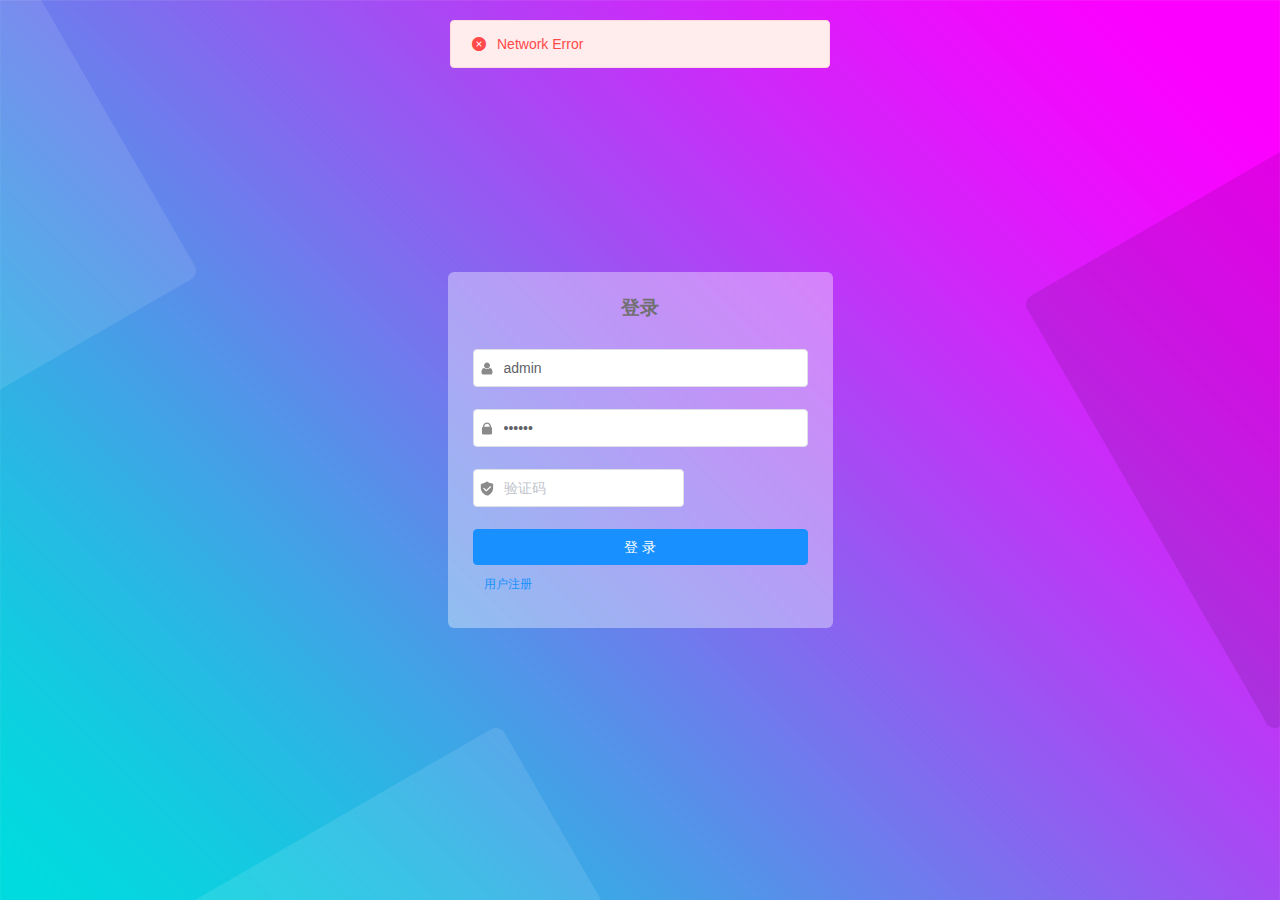
==== index.html @ acfed449 "#" ====
<!DOCTYPE html><html><head><meta charset=utf-8><meta http-equiv=X-UA-Compatible content="IE=edge,chrome=1"><meta name=renderer content=webkit><meta name=viewport content="width=device-width,initial-scale=1,maximum-scale=1,user-scalable=no"><link rel=icon href=/favicon.ico><title>Crud Hub</title><link href=/static/css/app.b55173a8.css rel=preload as=style><link href=/static/css/chunk-libs.3dfb7769.css rel=preload as=style><link href=/static/js/app.5ea374bd.js rel=preload as=script><link href=/static/js/chunk-elementUI.1881f3a2.js rel=preload as=script><link href=/static/js/chunk-libs.cf9efcd5.js rel=preload as=script><link href=/static/css/chunk-libs.3dfb7769.css rel=stylesheet><link href=/static/css/app.b55173a8.css rel=stylesheet></head><body><div id=app></div><script>(function(c){function e(e){for(var n,u,k=e[0],a=e[1],b=e[2],t=0,r=[];t<k.length;t++)u=k[t],Object.prototype.hasOwnProperty.call(h,u)&&h[u]&&r.push(h[u][0]),h[u]=0;for(n in a)Object.prototype.hasOwnProperty.call(a,n)&&(c[n]=a[n]);o&&o(e);while(r.length)r.shift()();return f.push.apply(f,b||[]),d()}function d(){for(var c,e=0;e<f.length;e++){for(var d=f[e],n=!0,u=1;u<d.length;u++){var k=d[u];0!==h[k]&&(n=!1)}n&&(f.splice(e--,1),c=a(a.s=d[0]))}return c}var n={},u={runtime:0},h={runtime:0},f=[];function k(c){return a.p+"static/js/"+({"chunk-commons":"chunk-commons"}[c]||c)+"."+{"chunk-05335b9d":"81742763","chunk-0cf3839e":"cbc7990a","chunk-118c0d47":"a619f6c9","chunk-1789ada2":"3afe2634","chunk-4fa6ef79":"bd3a9eb1","chunk-31b9cda4":"8e3a708a","chunk-bfa74646":"8fe91169","chunk-3ef8d08a":"abce92da","chunk-2d0c0353":"4e2e63b8","chunk-2d0c84d3":"48442b79","chunk-2d0ac416":"873befc7","chunk-11177076":"342569eb","chunk-9327e1a4":"e2eb14cd","chunk-749bcee1":"e9b35aef","chunk-c2891248":"f27a5c9c","chunk-2d0c8bf7":"1d8265ff","chunk-2d0e4e1f":"f87e83b9","chunk-2d0e944c":"cfebea55","chunk-2d20f537":"9671684d","chunk-2d2104c6":"de357814","chunk-2d2105d3":"404da312","chunk-2d210b83":"efd15c3e","chunk-2d226cab":"66024c25","chunk-2d229205":"05e987c7","chunk-2d230fe7":"3bd3f709","chunk-30ca8599":"cf02c14c","chunk-42990da2":"f99cca85","chunk-4c9ef285":"36b8e8be","chunk-5544151a":"3c635865","chunk-58ada7f6":"6f61eba0","chunk-6403ec67":"7ada80b2","chunk-738b70e2":"0d5762ca","chunk-6e83591c":"a1f301fd","chunk-5164a781":"b8c02a89","chunk-4b8bf22e":"177cc9ed","chunk-71e93d33":"79d8fe49","chunk-723c8fcc":"21019909","chunk-74926326":"e9352ae2","chunk-75128e5a":"db559f0c","chunk-77f93088":"5039980f","chunk-7a8911e6":"502b6863","chunk-7c8d34d1":"af746d72","chunk-a6df3e9a":"86da3309","chunk-ab072dd2":"6086d052","chunk-ab13d2fa":"f4c3974b","chunk-bacc0f62":"ec1640a5","chunk-commons":"e4b911c5","chunk-09dca7c2":"cd5724e1","chunk-0e88c8ae":"a7eeb0e7","chunk-2b92603c":"6bed7181","chunk-2e0e3da6":"d77cf613","chunk-34ab429b":"709a83b7","chunk-48aa2c10":"78ea00e6","chunk-1c7e07ca":"22e0b393","chunk-324159a4":"6f0944d6","chunk-8fc2ea9a":"22089443","chunk-e0b6b12a":"5ae8a602","chunk-4cb2c0f7":"b7c71858","chunk-2d0a519f":"1f6cf343","chunk-2d0f0a2e":"9b48968f","chunk-519483dc":"4e9713bb","chunk-15169e1c":"c24b8fa5","chunk-6ade1460":"88ddc633","chunk-cb19e330":"22d5b421","chunk-015307b5":"db533924","chunk-341e8016":"608979ef","chunk-ff17d29a":"07291ddb","chunk-77c85877":"f54970c2","chunk-784e6b21":"1ab2bd19","chunk-82c18f5c":"b479195e","chunk-8f2674ee":"ed5685c0","chunk-ce145e5e":"0343c052","chunk-ea1a22de":"046d3d23","chunk-f2a76770":"42baf96a","chunk-dc93e782":"22112257","chunk-e3fcb02a":"afd39fe8","chunk-f868be82":"88e2605a","chunk-9a21ec70":"e0333fa3","chunk-310bc3a1":"96961ec8","chunk-43f8ff7c":"316e893d","chunk-2d0a3196":"63e87404","chunk-2d0a3577":"a28c980f","chunk-2d0a40c8":"1f3de99c","chunk-2d0a43df":"1a22254f","chunk-2d0a4bbf":"555fc286","chunk-2d0aa90c":"40622e71","chunk-2d0aab07":"acf7f82a","chunk-2d0abc00":"5ff2801d","chunk-2d0ae937":"b9b5442e","chunk-2d0aeb45":"8c5db0e0","chunk-2d0af08c":"315697cb","chunk-2d0afa49":"1877412b","chunk-2d0b1fd5":"d8fdfeb2","chunk-2d0b21d7":"2cf4f9dc","chunk-2d0b2b36":"6061c9c6","chunk-2d0b6187":"a1c3fc3d","chunk-2d0ba136":"a8f6aefc","chunk-2d0bb267":"43343455","chunk-2d0bcec1":"c65ce173","chunk-2d0bdf38":"277d61e6","chunk-2d0bff92":"e4c76b23","chunk-2d0c0494":"cee1ed94","chunk-2d0c0a09":"f8a7dd20","chunk-2d0c1ed0":"0e19482b","chunk-2d0c4313":"ead46746","chunk-2d0c46d1":"22d49e50","chunk-2d0c4a95":"dfebeda4","chunk-2d0c512b":"de24aa15","chunk-2d0c86e3":"6e10a876","chunk-2d0c8f4c":"843329b7","chunk-2d0cf16e":"e99f1db3","chunk-2d0d056d":"f95f1e5a","chunk-2d0d0645":"b3bfe6c9","chunk-2d0d61fd":"1b41151f","chunk-2d0d7e63":"d59e9c3b","chunk-2d0dda4e":"40c052fa","chunk-2d0de971":"4c7d8295","chunk-2d0e1b57":"15edb8eb","chunk-2d0e1fbe":"1ff6bd9b","chunk-2d0e22d6":"35dfc17e","chunk-2d0e4fe5":"c9ec1478","chunk-2d0e542a":"5c2e34ff","chunk-2d0e57ec":"23d2913b","chunk-2d0e5b34":"45346696","chunk-2d0e6553":"11a1c0ca","chunk-2d0e6c86":"dcc9ee10","chunk-2d0ea098":"7215bb3b","chunk-2d0f0a11":"e9806e3d","chunk-2d208ac5":"85fe5f4b","chunk-2d208bdf":"4595fe70","chunk-2d209408":"52527139","chunk-2d20eff5":"a4caf066","chunk-2d20f745":"fd171506","chunk-2d20ff23":"0bbbe453","chunk-2d2138c7":"5d2ccad4","chunk-2d216f3b":"fb30a14d","chunk-2d217e5b":"29d8e041","chunk-2d21ab79":"884f3426","chunk-2d21b84a":"eb07a38f","chunk-2d21dcd2":"0f22d8c9","chunk-2d21f327":"9a8cbd2a","chunk-2d2214b3":"c6b28fdb","chunk-2d221799":"5afd9262","chunk-2d221814":"6e6d73f5","chunk-2d221a34":"f920e9ba","chunk-2d22502a":"16835784","chunk-2d226775":"7631a3b3","chunk-2d228ca6":"3b623978","chunk-2d229411":"8a36d2ba","chunk-2d2295e9":"176accc6","chunk-2d22c171":"5ac0d3b4","chunk-2d22c2b8":"d0c72880","chunk-2d22ca58":"506a0ee0","chunk-2d2371be":"bd2be76a","chunk-2d237ee7":"4a78580a","chunk-2d238465":"44c15e34","chunk-7459c510":"77e6345b","chunk-7498b54e":"b09034ce","chunk-7532b3ea":"17b1ec81","chunk-773f2d22":"0a132a5d","chunk-2d0e6c67":"ff7704c6"}[c]+".js"}function a(e){if(n[e])return n[e].exports;var d=n[e]={i:e,l:!1,exports:{}};return c[e].call(d.exports,d,d.exports,a),d.l=!0,d.exports}a.e=function(c){var e=[],d={"chunk-05335b9d":1,"chunk-0cf3839e":1,"chunk-118c0d47":1,"chunk-1789ada2":1,"chunk-4fa6ef79":1,"chunk-31b9cda4":1,"chunk-bfa74646":1,"chunk-3ef8d08a":1,"chunk-11177076":1,"chunk-9327e1a4":1,"chunk-749bcee1":1,"chunk-c2891248":1,"chunk-30ca8599":1,"chunk-42990da2":1,"chunk-5544151a":1,"chunk-6403ec67":1,"chunk-738b70e2":1,"chunk-4b8bf22e":1,"chunk-723c8fcc":1,"chunk-77f93088":1,"chunk-7a8911e6":1,"chunk-7c8d34d1":1,"chunk-a6df3e9a":1,"chunk-ab072dd2":1,"chunk-ab13d2fa":1,"chunk-commons":1,"chunk-2b92603c":1,"chunk-2e0e3da6":1,"chunk-34ab429b":1,"chunk-1c7e07ca":1,"chunk-324159a4":1,"chunk-8fc2ea9a":1,"chunk-e0b6b12a":1,"chunk-4cb2c0f7":1,"chunk-15169e1c":1,"chunk-6ade1460":1,"chunk-cb19e330":1,"chunk-77c85877":1,"chunk-82c18f5c":1,"chunk-8f2674ee":1,"chunk-ea1a22de":1,"chunk-dc93e782":1,"chunk-e3fcb02a":1,"chunk-f868be82":1};u[c]?e.push(u[c]):0!==u[c]&&d[c]&&e.push(u[c]=new Promise((function(e,d){for(var n="static/css/"+({"chunk-commons":"chunk-commons"}[c]||c)+"."+{"chunk-05335b9d":"ccfd5595","chunk-0cf3839e":"aadeb10b","chunk-118c0d47":"543e5073","chunk-1789ada2":"9b8c6c9b","chunk-4fa6ef79":"b07219de","chunk-31b9cda4":"ea170a2b","chunk-bfa74646":"cb8c5470","chunk-3ef8d08a":"81e4214a","chunk-2d0c0353":"31d6cfe0","chunk-2d0c84d3":"31d6cfe0","chunk-2d0ac416":"31d6cfe0","chunk-11177076":"7a6c56e1","chunk-9327e1a4":"c7dfc3db","chunk-749bcee1":"5caf61e0","chunk-c2891248":"7d926db9","chunk-2d0c8bf7":"31d6cfe0","chunk-2d0e4e1f":"31d6cfe0","chunk-2d0e944c":"31d6cfe0","chunk-2d20f537":"31d6cfe0","chunk-2d2104c6":"31d6cfe0","chunk-2d2105d3":"31d6cfe0","chunk-2d210b83":"31d6cfe0","chunk-2d226cab":"31d6cfe0","chunk-2d229205":"31d6cfe0","chunk-2d230fe7":"31d6cfe0","chunk-30ca8599":"b1dd7a76","chunk-42990da2":"a44d9352","chunk-4c9ef285":"31d6cfe0","chunk-5544151a":"bf02a1fe","chunk-58ada7f6":"31d6cfe0","chunk-6403ec67":"860218f8","chunk-738b70e2":"fc684471","chunk-6e83591c":"31d6cfe0","chunk-5164a781":"31d6cfe0","chunk-4b8bf22e":"ec525973","chunk-71e93d33":"31d6cfe0","chunk-723c8fcc":"55ec8d04","chunk-74926326":"31d6cfe0","chunk-75128e5a":"31d6cfe0","chunk-77f93088":"c62f5167","chunk-7a8911e6":"2a935342","chunk-7c8d34d1":"dab9998f","chunk-a6df3e9a":"6b3ecdfb","chunk-ab072dd2":"c0db6044","chunk-ab13d2fa":"13a7e89e","chunk-bacc0f62":"31d6cfe0","chunk-commons":"065de85b","chunk-09dca7c2":"31d6cfe0","chunk-0e88c8ae":"31d6cfe0","chunk-2b92603c":"34500998","chunk-2e0e3da6":"fef04f82","chunk-34ab429b":"3b91cbc7","chunk-48aa2c10":"31d6cfe0","chunk-1c7e07ca":"270237b0","chunk-324159a4":"3ce41559","chunk-8fc2ea9a":"c57c8fc4","chunk-e0b6b12a":"45a29b4c","chunk-4cb2c0f7":"b4c167e9","chunk-2d0a519f":"31d6cfe0","chunk-2d0f0a2e":"31d6cfe0","chunk-519483dc":"31d6cfe0","chunk-15169e1c":"5b3acee5","chunk-6ade1460":"c6e645e6","chunk-cb19e330":"5c443833","chunk-015307b5":"31d6cfe0","chunk-341e8016":"31d6cfe0","chunk-ff17d29a":"31d6cfe0","chunk-77c85877":"53ac87fa","chunk-784e6b21":"31d6cfe0","chunk-82c18f5c":"58542e12","chunk-8f2674ee":"2832fa09","chunk-ce145e5e":"31d6cfe0","chunk-ea1a22de":"53ac87fa","chunk-f2a76770":"31d6cfe0","chunk-dc93e782":"d35d2a83","chunk-e3fcb02a":"ea384f06","chunk-f868be82":"1fc537f3","chunk-9a21ec70":"31d6cfe0","chunk-310bc3a1":"31d6cfe0","chunk-43f8ff7c":"31d6cfe0","chunk-2d0a3196":"31d6cfe0","chunk-2d0a3577":"31d6cfe0","chunk-2d0a40c8":"31d6cfe0","chunk-2d0a43df":"31d6cfe0","chunk-2d0a4bbf":"31d6cfe0","chunk-2d0aa90c":"31d6cfe0","chunk-2d0aab07":"31d6cfe0","chunk-2d0abc00":"31d6cfe0","chunk-2d0ae937":"31d6cfe0","chunk-2d0aeb45":"31d6cfe0","chunk-2d0af08c":"31d6cfe0","chunk-2d0afa49":"31d6cfe0","chunk-2d0b1fd5":"31d6cfe0","chunk-2d0b21d7":"31d6cfe0","chunk-2d0b2b36":"31d6cfe0","chunk-2d0b6187":"31d6cfe0","chunk-2d0ba136":"31d6cfe0","chunk-2d0bb267":"31d6cfe0","chunk-2d0bcec1":"31d6cfe0","chunk-2d0bdf38":"31d6cfe0","chunk-2d0bff92":"31d6cfe0","chunk-2d0c0494":"31d6cfe0","chunk-2d0c0a09":"31d6cfe0","chunk-2d0c1ed0":"31d6cfe0","chunk-2d0c4313":"31d6cfe0","chunk-2d0c46d1":"31d6cfe0","chunk-2d0c4a95":"31d6cfe0","chunk-2d0c512b":"31d6cfe0","chunk-2d0c86e3":"31d6cfe0","chunk-2d0c8f4c":"31d6cfe0","chunk-2d0cf16e":"31d6cfe0","chunk-2d0d056d":"31d6cfe0","chunk-2d0d0645":"31d6cfe0","chunk-2d0d61fd":"31d6cfe0","chunk-2d0d7e63":"31d6cfe0","chunk-2d0dda4e":"31d6cfe0","chunk-2d0de971":"31d6cfe0","chunk-2d0e1b57":"31d6cfe0","chunk-2d0e1fbe":"31d6cfe0","chunk-2d0e22d6":"31d6cfe0","chunk-2d0e4fe5":"31d6cfe0","chunk-2d0e542a":"31d6cfe0","chunk-2d0e57ec":"31d6cfe0","chunk-2d0e5b34":"31d6cfe0","chunk-2d0e6553":"31d6cfe0","chunk-2d0e6c86":"31d6cfe0","chunk-2d0ea098":"31d6cfe0","chunk-2d0f0a11":"31d6cfe0","chunk-2d208ac5":"31d6cfe0","chunk-2d208bdf":"31d6cfe0","chunk-2d209408":"31d6cfe0","chunk-2d20eff5":"31d6cfe0","chunk-2d20f745":"31d6cfe0","chunk-2d20ff23":"31d6cfe0","chunk-2d2138c7":"31d6cfe0","chunk-2d216f3b":"31d6cfe0","chunk-2d217e5b":"31d6cfe0","chunk-2d21ab79":"31d6cfe0","chunk-2d21b84a":"31d6cfe0","chunk-2d21dcd2":"31d6cfe0","chunk-2d21f327":"31d6cfe0","chunk-2d2214b3":"31d6cfe0","chunk-2d221799":"31d6cfe0","chunk-2d221814":"31d6cfe0","chunk-2d221a34":"31d6cfe0","chunk-2d22502a":"31d6cfe0","chunk-2d226775":"31d6cfe0","chunk-2d228ca6":"31d6cfe0","chunk-2d229411":"31d6cfe0","chunk-2d2295e9":"31d6cfe0","chunk-2d22c171":"31d6cfe0","chunk-2d22c2b8":"31d6cfe0","chunk-2d22ca58":"31d6cfe0","chunk-2d2371be":"31d6cfe0","chunk-2d237ee7":"31d6cfe0","chunk-2d238465":"31d6cfe0","chunk-7459c510":"31d6cfe0","chunk-7498b54e":"31d6cfe0","chunk-7532b3ea":"31d6cfe0","chunk-773f2d22":"31d6cfe0","chunk-2d0e6c67":"31d6cfe0"}[c]+".css",h=a.p+n,f=document.getElementsByTagName("link"),k=0;k<f.length;k++){var b=f[k],t=b.getAttribute("data-href")||b.getAttribute("href");if("stylesheet"===b.rel&&(t===n||t===h))return e()}var r=document.getElementsByTagName("style");for(k=0;k<r.length;k++){b=r[k],t=b.getAttribute("data-href");if(t===n||t===h)return e()}var o=document.createElement("link");o.rel="stylesheet",o.type="text/css",o.onload=e,o.onerror=function(e){var n=e&&e.target&&e.target.src||h,f=new Error("Loading CSS chunk "+c+" failed.\n("+n+")");f.code="CSS_CHUNK_LOAD_FAILED",f.request=n,delete u[c],o.parentNode.removeChild(o),d(f)},o.href=h;var i=document.getElementsByTagName("head")[0];i.appendChild(o)})).then((function(){u[c]=0})));var n=h[c];if(0!==n)if(n)e.push(n[2]);else{var f=new Promise((function(e,d){n=h[c]=[e,d]}));e.push(n[2]=f);var b,t=document.createElement("script");t.charset="utf-8",t.timeout=120,a.nc&&t.setAttribute("nonce",a.nc),t.src=k(c);var r=new Error;b=function(e){t.onerror=t.onload=null,clearTimeout(o);var d=h[c];if(0!==d){if(d){var n=e&&("load"===e.type?"missing":e.type),u=e&&e.target&&e.target.src;r.message="Loading chunk "+c+" failed.\n("+n+": "+u+")",r.name="ChunkLoadError",r.type=n,r.request=u,d[1](r)}h[c]=void 0}};var o=setTimeout((function(){b({type:"timeout",target:t})}),12e4);t.onerror=t.onload=b,document.head.appendChild(t)}return Promise.all(e)},a.m=c,a.c=n,a.d=function(c,e,d){a.o(c,e)||Object.defineProperty(c,e,{enumerable:!0,get:d})},a.r=function(c){"undefined"!==typeof Symbol&&Symbol.toStringTag&&Object.defineProperty(c,Symbol.toStringTag,{value:"Module"}),Object.defineProperty(c,"__esModule",{value:!0})},a.t=function(c,e){if(1&e&&(c=a(c)),8&e)return c;if(4&e&&"object"===typeof c&&c&&c.__esModule)return c;var d=Object.create(null);if(a.r(d),Object.defineProperty(d,"default",{enumerable:!0,value:c}),2&e&&"string"!=typeof c)for(var n in c)a.d(d,n,function(e){return c[e]}.bind(null,n));return d},a.n=function(c){var e=c&&c.__esModule?function(){return c["default"]}:function(){return c};return a.d(e,"a",e),e},a.o=function(c,e){return Object.prototype.hasOwnProperty.call(c,e)},a.p="/",a.oe=function(c){throw console.error(c),c};var b=window["webpackJsonp"]=window["webpackJsonp"]||[],t=b.push.bind(b);b.push=e,b=b.slice();for(var r=0;r<b.length;r++)e(b[r]);var o=t;d()})([]);</script><script src=/static/js/chunk-elementUI.1881f3a2.js></script><script src=/static/js/chunk-libs.cf9efcd5.js></script><script src=/static/js/app.5ea374bd.js></script></body></html>
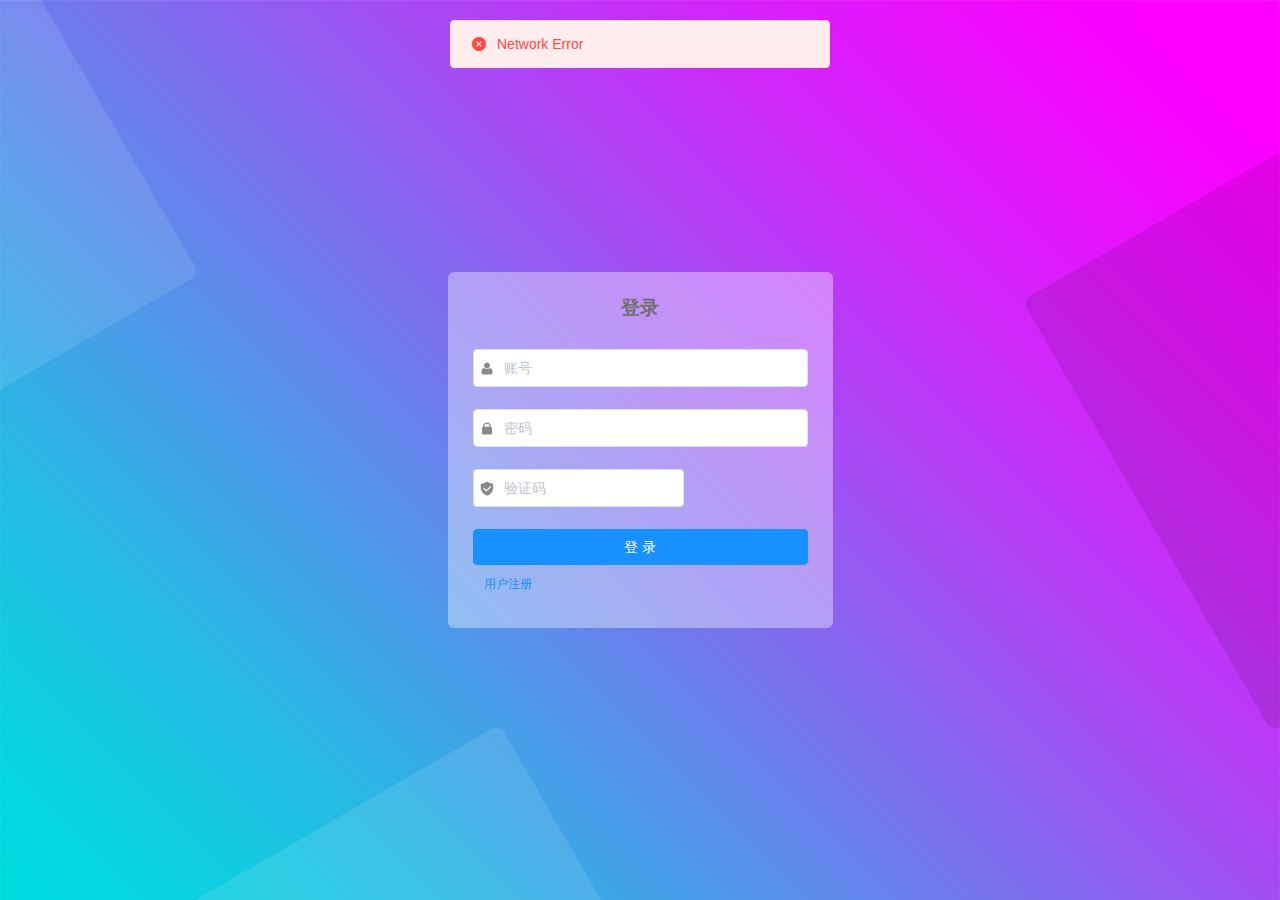
==== commit ddd493f8: "#" ====
--- a/index.html
+++ b/index.html
@@ -1 +1 @@
-<!DOCTYPE html><html><head><meta charset=utf-8><meta http-equiv=X-UA-Compatible content="IE=edge,chrome=1"><meta name=renderer content=webkit><meta name=viewport content="width=device-width,initial-scale=1,maximum-scale=1,user-scalable=no"><link rel=icon href=/favicon.ico><title>Crud Hub</title><link href=/static/css/app.b55173a8.css rel=preload as=style><link href=/static/css/chunk-libs.3dfb7769.css rel=preload as=style><link href=/static/js/app.5ea374bd.js rel=preload as=script><link href=/static/js/chunk-elementUI.1881f3a2.js rel=preload as=script><link href=/static/js/chunk-libs.cf9efcd5.js rel=preload as=script><link href=/static/css/chunk-libs.3dfb7769.css rel=stylesheet><link href=/static/css/app.b55173a8.css rel=stylesheet></head><body><div id=app></div><script>(function(c){function e(e){for(var n,u,k=e[0],a=e[1],b=e[2],t=0,r=[];t<k.length;t++)u=k[t],Object.prototype.hasOwnProperty.call(h,u)&&h[u]&&r.push(h[u][0]),h[u]=0;for(n in a)Object.prototype.hasOwnProperty.call(a,n)&&(c[n]=a[n]);o&&o(e);while(r.length)r.shift()();return f.push.apply(f,b||[]),d()}function d(){for(var c,e=0;e<f.length;e++){for(var d=f[e],n=!0,u=1;u<d.length;u++){var k=d[u];0!==h[k]&&(n=!1)}n&&(f.splice(e--,1),c=a(a.s=d[0]))}return c}var n={},u={runtime:0},h={runtime:0},f=[];function k(c){return a.p+"static/js/"+({"chunk-commons":"chunk-commons"}[c]||c)+"."+{"chunk-05335b9d":"81742763","chunk-0cf3839e":"cbc7990a","chunk-118c0d47":"a619f6c9","chunk-1789ada2":"3afe2634","chunk-4fa6ef79":"bd3a9eb1","chunk-31b9cda4":"8e3a708a","chunk-bfa74646":"8fe91169","chunk-3ef8d08a":"abce92da","chunk-2d0c0353":"4e2e63b8","chunk-2d0c84d3":"48442b79","chunk-2d0ac416":"873befc7","chunk-11177076":"342569eb","chunk-9327e1a4":"e2eb14cd","chunk-749bcee1":"e9b35aef","chunk-c2891248":"f27a5c9c","chunk-2d0c8bf7":"1d8265ff","chunk-2d0e4e1f":"f87e83b9","chunk-2d0e944c":"cfebea55","chunk-2d20f537":"9671684d","chunk-2d2104c6":"de357814","chunk-2d2105d3":"404da312","chunk-2d210b83":"efd15c3e","chunk-2d226cab":"66024c25","chunk-2d229205":"05e987c7","chunk-2d230fe7":"3bd3f709","chunk-30ca8599":"cf02c14c","chunk-42990da2":"f99cca85","chunk-4c9ef285":"36b8e8be","chunk-5544151a":"3c635865","chunk-58ada7f6":"6f61eba0","chunk-6403ec67":"7ada80b2","chunk-738b70e2":"0d5762ca","chunk-6e83591c":"a1f301fd","chunk-5164a781":"b8c02a89","chunk-4b8bf22e":"177cc9ed","chunk-71e93d33":"79d8fe49","chunk-723c8fcc":"21019909","chunk-74926326":"e9352ae2","chunk-75128e5a":"db559f0c","chunk-77f93088":"5039980f","chunk-7a8911e6":"502b6863","chunk-7c8d34d1":"af746d72","chunk-a6df3e9a":"86da3309","chunk-ab072dd2":"6086d052","chunk-ab13d2fa":"f4c3974b","chunk-bacc0f62":"ec1640a5","chunk-commons":"e4b911c5","chunk-09dca7c2":"cd5724e1","chunk-0e88c8ae":"a7eeb0e7","chunk-2b92603c":"6bed7181","chunk-2e0e3da6":"d77cf613","chunk-34ab429b":"709a83b7","chunk-48aa2c10":"78ea00e6","chunk-1c7e07ca":"22e0b393","chunk-324159a4":"6f0944d6","chunk-8fc2ea9a":"22089443","chunk-e0b6b12a":"5ae8a602","chunk-4cb2c0f7":"b7c71858","chunk-2d0a519f":"1f6cf343","chunk-2d0f0a2e":"9b48968f","chunk-519483dc":"4e9713bb","chunk-15169e1c":"c24b8fa5","chunk-6ade1460":"88ddc633","chunk-cb19e330":"22d5b421","chunk-015307b5":"db533924","chunk-341e8016":"608979ef","chunk-ff17d29a":"07291ddb","chunk-77c85877":"f54970c2","chunk-784e6b21":"1ab2bd19","chunk-82c18f5c":"b479195e","chunk-8f2674ee":"ed5685c0","chunk-ce145e5e":"0343c052","chunk-ea1a22de":"046d3d23","chunk-f2a76770":"42baf96a","chunk-dc93e782":"22112257","chunk-e3fcb02a":"afd39fe8","chunk-f868be82":"88e2605a","chunk-9a21ec70":"e0333fa3","chunk-310bc3a1":"96961ec8","chunk-43f8ff7c":"316e893d","chunk-2d0a3196":"63e87404","chunk-2d0a3577":"a28c980f","chunk-2d0a40c8":"1f3de99c","chunk-2d0a43df":"1a22254f","chunk-2d0a4bbf":"555fc286","chunk-2d0aa90c":"40622e71","chunk-2d0aab07":"acf7f82a","chunk-2d0abc00":"5ff2801d","chunk-2d0ae937":"b9b5442e","chunk-2d0aeb45":"8c5db0e0","chunk-2d0af08c":"315697cb","chunk-2d0afa49":"1877412b","chunk-2d0b1fd5":"d8fdfeb2","chunk-2d0b21d7":"2cf4f9dc","chunk-2d0b2b36":"6061c9c6","chunk-2d0b6187":"a1c3fc3d","chunk-2d0ba136":"a8f6aefc","chunk-2d0bb267":"43343455","chunk-2d0bcec1":"c65ce173","chunk-2d0bdf38":"277d61e6","chunk-2d0bff92":"e4c76b23","chunk-2d0c0494":"cee1ed94","chunk-2d0c0a09":"f8a7dd20","chunk-2d0c1ed0":"0e19482b","chunk-2d0c4313":"ead46746","chunk-2d0c46d1":"22d49e50","chunk-2d0c4a95":"dfebeda4","chunk-2d0c512b":"de24aa15","chunk-2d0c86e3":"6e10a876","chunk-2d0c8f4c":"843329b7","chunk-2d0cf16e":"e99f1db3","chunk-2d0d056d":"f95f1e5a","chunk-2d0d0645":"b3bfe6c9","chunk-2d0d61fd":"1b41151f","chunk-2d0d7e63":"d59e9c3b","chunk-2d0dda4e":"40c052fa","chunk-2d0de971":"4c7d8295","chunk-2d0e1b57":"15edb8eb","chunk-2d0e1fbe":"1ff6bd9b","chunk-2d0e22d6":"35dfc17e","chunk-2d0e4fe5":"c9ec1478","chunk-2d0e542a":"5c2e34ff","chunk-2d0e57ec":"23d2913b","chunk-2d0e5b34":"45346696","chunk-2d0e6553":"11a1c0ca","chunk-2d0e6c86":"dcc9ee10","chunk-2d0ea098":"7215bb3b","chunk-2d0f0a11":"e9806e3d","chunk-2d208ac5":"85fe5f4b","chunk-2d208bdf":"4595fe70","chunk-2d209408":"52527139","chunk-2d20eff5":"a4caf066","chunk-2d20f745":"fd171506","chunk-2d20ff23":"0bbbe453","chunk-2d2138c7":"5d2ccad4","chunk-2d216f3b":"fb30a14d","chunk-2d217e5b":"29d8e041","chunk-2d21ab79":"884f3426","chunk-2d21b84a":"eb07a38f","chunk-2d21dcd2":"0f22d8c9","chunk-2d21f327":"9a8cbd2a","chunk-2d2214b3":"c6b28fdb","chunk-2d221799":"5afd9262","chunk-2d221814":"6e6d73f5","chunk-2d221a34":"f920e9ba","chunk-2d22502a":"16835784","chunk-2d226775":"7631a3b3","chunk-2d228ca6":"3b623978","chunk-2d229411":"8a36d2ba","chunk-2d2295e9":"176accc6","chunk-2d22c171":"5ac0d3b4","chunk-2d22c2b8":"d0c72880","chunk-2d22ca58":"506a0ee0","chunk-2d2371be":"bd2be76a","chunk-2d237ee7":"4a78580a","chunk-2d238465":"44c15e34","chunk-7459c510":"77e6345b","chunk-7498b54e":"b09034ce","chunk-7532b3ea":"17b1ec81","chunk-773f2d22":"0a132a5d","chunk-2d0e6c67":"ff7704c6"}[c]+".js"}function a(e){if(n[e])return n[e].exports;var d=n[e]={i:e,l:!1,exports:{}};return c[e].call(d.exports,d,d.exports,a),d.l=!0,d.exports}a.e=function(c){var e=[],d={"chunk-05335b9d":1,"chunk-0cf3839e":1,"chunk-118c0d47":1,"chunk-1789ada2":1,"chunk-4fa6ef79":1,"chunk-31b9cda4":1,"chunk-bfa74646":1,"chunk-3ef8d08a":1,"chunk-11177076":1,"chunk-9327e1a4":1,"chunk-749bcee1":1,"chunk-c2891248":1,"chunk-30ca8599":1,"chunk-42990da2":1,"chunk-5544151a":1,"chunk-6403ec67":1,"chunk-738b70e2":1,"chunk-4b8bf22e":1,"chunk-723c8fcc":1,"chunk-77f93088":1,"chunk-7a8911e6":1,"chunk-7c8d34d1":1,"chunk-a6df3e9a":1,"chunk-ab072dd2":1,"chunk-ab13d2fa":1,"chunk-commons":1,"chunk-2b92603c":1,"chunk-2e0e3da6":1,"chunk-34ab429b":1,"chunk-1c7e07ca":1,"chunk-324159a4":1,"chunk-8fc2ea9a":1,"chunk-e0b6b12a":1,"chunk-4cb2c0f7":1,"chunk-15169e1c":1,"chunk-6ade1460":1,"chunk-cb19e330":1,"chunk-77c85877":1,"chunk-82c18f5c":1,"chunk-8f2674ee":1,"chunk-ea1a22de":1,"chunk-dc93e782":1,"chunk-e3fcb02a":1,"chunk-f868be82":1};u[c]?e.push(u[c]):0!==u[c]&&d[c]&&e.push(u[c]=new Promise((function(e,d){for(var n="static/css/"+({"chunk-commons":"chunk-commons"}[c]||c)+"."+{"chunk-05335b9d":"ccfd5595","chunk-0cf3839e":"aadeb10b","chunk-118c0d47":"543e5073","chunk-1789ada2":"9b8c6c9b","chunk-4fa6ef79":"b07219de","chunk-31b9cda4":"ea170a2b","chunk-bfa74646":"cb8c5470","chunk-3ef8d08a":"81e4214a","chunk-2d0c0353":"31d6cfe0","chunk-2d0c84d3":"31d6cfe0","chunk-2d0ac416":"31d6cfe0","chunk-11177076":"7a6c56e1","chunk-9327e1a4":"c7dfc3db","chunk-749bcee1":"5caf61e0","chunk-c2891248":"7d926db9","chunk-2d0c8bf7":"31d6cfe0","chunk-2d0e4e1f":"31d6cfe0","chunk-2d0e944c":"31d6cfe0","chunk-2d20f537":"31d6cfe0","chunk-2d2104c6":"31d6cfe0","chunk-2d2105d3":"31d6cfe0","chunk-2d210b83":"31d6cfe0","chunk-2d226cab":"31d6cfe0","chunk-2d229205":"31d6cfe0","chunk-2d230fe7":"31d6cfe0","chunk-30ca8599":"b1dd7a76","chunk-42990da2":"a44d9352","chunk-4c9ef285":"31d6cfe0","chunk-5544151a":"bf02a1fe","chunk-58ada7f6":"31d6cfe0","chunk-6403ec67":"860218f8","chunk-738b70e2":"fc684471","chunk-6e83591c":"31d6cfe0","chunk-5164a781":"31d6cfe0","chunk-4b8bf22e":"ec525973","chunk-71e93d33":"31d6cfe0","chunk-723c8fcc":"55ec8d04","chunk-74926326":"31d6cfe0","chunk-75128e5a":"31d6cfe0","chunk-77f93088":"c62f5167","chunk-7a8911e6":"2a935342","chunk-7c8d34d1":"dab9998f","chunk-a6df3e9a":"6b3ecdfb","chunk-ab072dd2":"c0db6044","chunk-ab13d2fa":"13a7e89e","chunk-bacc0f62":"31d6cfe0","chunk-commons":"065de85b","chunk-09dca7c2":"31d6cfe0","chunk-0e88c8ae":"31d6cfe0","chunk-2b92603c":"34500998","chunk-2e0e3da6":"fef04f82","chunk-34ab429b":"3b91cbc7","chunk-48aa2c10":"31d6cfe0","chunk-1c7e07ca":"270237b0","chunk-324159a4":"3ce41559","chunk-8fc2ea9a":"c57c8fc4","chunk-e0b6b12a":"45a29b4c","chunk-4cb2c0f7":"b4c167e9","chunk-2d0a519f":"31d6cfe0","chunk-2d0f0a2e":"31d6cfe0","chunk-519483dc":"31d6cfe0","chunk-15169e1c":"5b3acee5","chunk-6ade1460":"c6e645e6","chunk-cb19e330":"5c443833","chunk-015307b5":"31d6cfe0","chunk-341e8016":"31d6cfe0","chunk-ff17d29a":"31d6cfe0","chunk-77c85877":"53ac87fa","chunk-784e6b21":"31d6cfe0","chunk-82c18f5c":"58542e12","chunk-8f2674ee":"2832fa09","chunk-ce145e5e":"31d6cfe0","chunk-ea1a22de":"53ac87fa","chunk-f2a76770":"31d6cfe0","chunk-dc93e782":"d35d2a83","chunk-e3fcb02a":"ea384f06","chunk-f868be82":"1fc537f3","chunk-9a21ec70":"31d6cfe0","chunk-310bc3a1":"31d6cfe0","chunk-43f8ff7c":"31d6cfe0","chunk-2d0a3196":"31d6cfe0","chunk-2d0a3577":"31d6cfe0","chunk-2d0a40c8":"31d6cfe0","chunk-2d0a43df":"31d6cfe0","chunk-2d0a4bbf":"31d6cfe0","chunk-2d0aa90c":"31d6cfe0","chunk-2d0aab07":"31d6cfe0","chunk-2d0abc00":"31d6cfe0","chunk-2d0ae937":"31d6cfe0","chunk-2d0aeb45":"31d6cfe0","chunk-2d0af08c":"31d6cfe0","chunk-2d0afa49":"31d6cfe0","chunk-2d0b1fd5":"31d6cfe0","chunk-2d0b21d7":"31d6cfe0","chunk-2d0b2b36":"31d6cfe0","chunk-2d0b6187":"31d6cfe0","chunk-2d0ba136":"31d6cfe0","chunk-2d0bb267":"31d6cfe0","chunk-2d0bcec1":"31d6cfe0","chunk-2d0bdf38":"31d6cfe0","chunk-2d0bff92":"31d6cfe0","chunk-2d0c0494":"31d6cfe0","chunk-2d0c0a09":"31d6cfe0","chunk-2d0c1ed0":"31d6cfe0","chunk-2d0c4313":"31d6cfe0","chunk-2d0c46d1":"31d6cfe0","chunk-2d0c4a95":"31d6cfe0","chunk-2d0c512b":"31d6cfe0","chunk-2d0c86e3":"31d6cfe0","chunk-2d0c8f4c":"31d6cfe0","chunk-2d0cf16e":"31d6cfe0","chunk-2d0d056d":"31d6cfe0","chunk-2d0d0645":"31d6cfe0","chunk-2d0d61fd":"31d6cfe0","chunk-2d0d7e63":"31d6cfe0","chunk-2d0dda4e":"31d6cfe0","chunk-2d0de971":"31d6cfe0","chunk-2d0e1b57":"31d6cfe0","chunk-2d0e1fbe":"31d6cfe0","chunk-2d0e22d6":"31d6cfe0","chunk-2d0e4fe5":"31d6cfe0","chunk-2d0e542a":"31d6cfe0","chunk-2d0e57ec":"31d6cfe0","chunk-2d0e5b34":"31d6cfe0","chunk-2d0e6553":"31d6cfe0","chunk-2d0e6c86":"31d6cfe0","chunk-2d0ea098":"31d6cfe0","chunk-2d0f0a11":"31d6cfe0","chunk-2d208ac5":"31d6cfe0","chunk-2d208bdf":"31d6cfe0","chunk-2d209408":"31d6cfe0","chunk-2d20eff5":"31d6cfe0","chunk-2d20f745":"31d6cfe0","chunk-2d20ff23":"31d6cfe0","chunk-2d2138c7":"31d6cfe0","chunk-2d216f3b":"31d6cfe0","chunk-2d217e5b":"31d6cfe0","chunk-2d21ab79":"31d6cfe0","chunk-2d21b84a":"31d6cfe0","chunk-2d21dcd2":"31d6cfe0","chunk-2d21f327":"31d6cfe0","chunk-2d2214b3":"31d6cfe0","chunk-2d221799":"31d6cfe0","chunk-2d221814":"31d6cfe0","chunk-2d221a34":"31d6cfe0","chunk-2d22502a":"31d6cfe0","chunk-2d226775":"31d6cfe0","chunk-2d228ca6":"31d6cfe0","chunk-2d229411":"31d6cfe0","chunk-2d2295e9":"31d6cfe0","chunk-2d22c171":"31d6cfe0","chunk-2d22c2b8":"31d6cfe0","chunk-2d22ca58":"31d6cfe0","chunk-2d2371be":"31d6cfe0","chunk-2d237ee7":"31d6cfe0","chunk-2d238465":"31d6cfe0","chunk-7459c510":"31d6cfe0","chunk-7498b54e":"31d6cfe0","chunk-7532b3ea":"31d6cfe0","chunk-773f2d22":"31d6cfe0","chunk-2d0e6c67":"31d6cfe0"}[c]+".css",h=a.p+n,f=document.getElementsByTagName("link"),k=0;k<f.length;k++){var b=f[k],t=b.getAttribute("data-href")||b.getAttribute("href");if("stylesheet"===b.rel&&(t===n||t===h))return e()}var r=document.getElementsByTagName("style");for(k=0;k<r.length;k++){b=r[k],t=b.getAttribute("data-href");if(t===n||t===h)return e()}var o=document.createElement("link");o.rel="stylesheet",o.type="text/css",o.onload=e,o.onerror=function(e){var n=e&&e.target&&e.target.src||h,f=new Error("Loading CSS chunk "+c+" failed.\n("+n+")");f.code="CSS_CHUNK_LOAD_FAILED",f.request=n,delete u[c],o.parentNode.removeChild(o),d(f)},o.href=h;var i=document.getElementsByTagName("head")[0];i.appendChild(o)})).then((function(){u[c]=0})));var n=h[c];if(0!==n)if(n)e.push(n[2]);else{var f=new Promise((function(e,d){n=h[c]=[e,d]}));e.push(n[2]=f);var b,t=document.createElement("script");t.charset="utf-8",t.timeout=120,a.nc&&t.setAttribute("nonce",a.nc),t.src=k(c);var r=new Error;b=function(e){t.onerror=t.onload=null,clearTimeout(o);var d=h[c];if(0!==d){if(d){var n=e&&("load"===e.type?"missing":e.type),u=e&&e.target&&e.target.src;r.message="Loading chunk "+c+" failed.\n("+n+": "+u+")",r.name="ChunkLoadError",r.type=n,r.request=u,d[1](r)}h[c]=void 0}};var o=setTimeout((function(){b({type:"timeout",target:t})}),12e4);t.onerror=t.onload=b,document.head.appendChild(t)}return Promise.all(e)},a.m=c,a.c=n,a.d=function(c,e,d){a.o(c,e)||Object.defineProperty(c,e,{enumerable:!0,get:d})},a.r=function(c){"undefined"!==typeof Symbol&&Symbol.toStringTag&&Object.defineProperty(c,Symbol.toStringTag,{value:"Module"}),Object.defineProperty(c,"__esModule",{value:!0})},a.t=function(c,e){if(1&e&&(c=a(c)),8&e)return c;if(4&e&&"object"===typeof c&&c&&c.__esModule)return c;var d=Object.create(null);if(a.r(d),Object.defineProperty(d,"default",{enumerable:!0,value:c}),2&e&&"string"!=typeof c)for(var n in c)a.d(d,n,function(e){return c[e]}.bind(null,n));return d},a.n=function(c){var e=c&&c.__esModule?function(){return c["default"]}:function(){return c};return a.d(e,"a",e),e},a.o=function(c,e){return Object.prototype.hasOwnProperty.call(c,e)},a.p="/",a.oe=function(c){throw console.error(c),c};var b=window["webpackJsonp"]=window["webpackJsonp"]||[],t=b.push.bind(b);b.push=e,b=b.slice();for(var r=0;r<b.length;r++)e(b[r]);var o=t;d()})([]);</script><script src=/static/js/chunk-elementUI.1881f3a2.js></script><script src=/static/js/chunk-libs.cf9efcd5.js></script><script src=/static/js/app.5ea374bd.js></script></body></html>+<!DOCTYPE html><html><head><meta charset=utf-8><meta http-equiv=X-UA-Compatible content="IE=edge,chrome=1"><meta name=renderer content=webkit><meta name=viewport content="width=device-width,initial-scale=1,maximum-scale=1,user-scalable=no"><link rel=icon href=/favicon.ico><title>Crud Hub</title><link href=/static/css/app.10f5f97b.css rel=preload as=style><link href=/static/css/chunk-libs.3dfb7769.css rel=preload as=style><link href=/static/js/app.ebc5e09b.js rel=preload as=script><link href=/static/js/chunk-elementUI.1881f3a2.js rel=preload as=script><link href=/static/js/chunk-libs.cf9efcd5.js rel=preload as=script><link href=/static/css/chunk-libs.3dfb7769.css rel=stylesheet><link href=/static/css/app.10f5f97b.css rel=stylesheet></head><body><div id=app></div><script>(function(c){function e(e){for(var n,u,k=e[0],a=e[1],b=e[2],t=0,r=[];t<k.length;t++)u=k[t],Object.prototype.hasOwnProperty.call(h,u)&&h[u]&&r.push(h[u][0]),h[u]=0;for(n in a)Object.prototype.hasOwnProperty.call(a,n)&&(c[n]=a[n]);o&&o(e);while(r.length)r.shift()();return f.push.apply(f,b||[]),d()}function d(){for(var c,e=0;e<f.length;e++){for(var d=f[e],n=!0,u=1;u<d.length;u++){var k=d[u];0!==h[k]&&(n=!1)}n&&(f.splice(e--,1),c=a(a.s=d[0]))}return c}var n={},u={runtime:0},h={runtime:0},f=[];function k(c){return a.p+"static/js/"+({"chunk-commons":"chunk-commons"}[c]||c)+"."+{"chunk-05335b9d":"81742763","chunk-0cf3839e":"cbc7990a","chunk-118c0d47":"a619f6c9","chunk-1789ada2":"3afe2634","chunk-4fa6ef79":"bd3a9eb1","chunk-31b9cda4":"8e3a708a","chunk-bfa74646":"8fe91169","chunk-3ef8d08a":"abce92da","chunk-2d0c0353":"4e2e63b8","chunk-2d0c84d3":"48442b79","chunk-2d0ac416":"873befc7","chunk-11177076":"342569eb","chunk-9327e1a4":"e2eb14cd","chunk-749bcee1":"e9b35aef","chunk-c2891248":"f27a5c9c","chunk-2d0c8bf7":"1d8265ff","chunk-2d0e4e1f":"f87e83b9","chunk-2d0e944c":"cfebea55","chunk-2d20f537":"9671684d","chunk-2d2104c6":"de357814","chunk-2d2105d3":"404da312","chunk-2d210b83":"efd15c3e","chunk-2d226cab":"66024c25","chunk-2d229205":"05e987c7","chunk-2d230fe7":"3bd3f709","chunk-30ca8599":"cf02c14c","chunk-42990da2":"f99cca85","chunk-4c9ef285":"36b8e8be","chunk-5544151a":"21283055","chunk-58ada7f6":"6f61eba0","chunk-6403ec67":"7ada80b2","chunk-738b70e2":"0d5762ca","chunk-6e83591c":"a1f301fd","chunk-5164a781":"b8c02a89","chunk-4b8bf22e":"177cc9ed","chunk-71e93d33":"79d8fe49","chunk-723c8fcc":"21019909","chunk-74926326":"e9352ae2","chunk-75128e5a":"db559f0c","chunk-77f93088":"5039980f","chunk-7a8911e6":"502b6863","chunk-7c8d34d1":"9365491a","chunk-a6df3e9a":"86da3309","chunk-ab072dd2":"6086d052","chunk-ab13d2fa":"f4c3974b","chunk-bacc0f62":"ec1640a5","chunk-commons":"e4b911c5","chunk-09dca7c2":"cd5724e1","chunk-0e88c8ae":"a7eeb0e7","chunk-2b92603c":"6bed7181","chunk-2e0e3da6":"d77cf613","chunk-34ab429b":"709a83b7","chunk-48aa2c10":"78ea00e6","chunk-1c7e07ca":"22e0b393","chunk-324159a4":"6f0944d6","chunk-8fc2ea9a":"22089443","chunk-e0b6b12a":"5ae8a602","chunk-4cb2c0f7":"b7c71858","chunk-2d0a519f":"1f6cf343","chunk-2d0f0a2e":"9b48968f","chunk-519483dc":"4e9713bb","chunk-15169e1c":"c24b8fa5","chunk-6ade1460":"88ddc633","chunk-cb19e330":"22d5b421","chunk-015307b5":"db533924","chunk-341e8016":"608979ef","chunk-ff17d29a":"07291ddb","chunk-77c85877":"f54970c2","chunk-784e6b21":"1ab2bd19","chunk-82c18f5c":"b479195e","chunk-8f2674ee":"7eb87669","chunk-ce145e5e":"0343c052","chunk-ea1a22de":"33128e6f","chunk-f2a76770":"42baf96a","chunk-dc93e782":"22112257","chunk-e3fcb02a":"afd39fe8","chunk-f868be82":"88e2605a","chunk-9a21ec70":"e0333fa3","chunk-310bc3a1":"96961ec8","chunk-43f8ff7c":"316e893d","chunk-2d0a3196":"63e87404","chunk-2d0a3577":"a28c980f","chunk-2d0a40c8":"1f3de99c","chunk-2d0a43df":"1a22254f","chunk-2d0a4bbf":"555fc286","chunk-2d0aa90c":"40622e71","chunk-2d0aab07":"acf7f82a","chunk-2d0abc00":"5ff2801d","chunk-2d0ae937":"b9b5442e","chunk-2d0aeb45":"8c5db0e0","chunk-2d0af08c":"315697cb","chunk-2d0afa49":"1877412b","chunk-2d0b1fd5":"d8fdfeb2","chunk-2d0b21d7":"2cf4f9dc","chunk-2d0b2b36":"6061c9c6","chunk-2d0b6187":"a1c3fc3d","chunk-2d0ba136":"a8f6aefc","chunk-2d0bb267":"43343455","chunk-2d0bcec1":"c65ce173","chunk-2d0bdf38":"277d61e6","chunk-2d0bff92":"e4c76b23","chunk-2d0c0494":"cee1ed94","chunk-2d0c0a09":"f8a7dd20","chunk-2d0c1ed0":"0e19482b","chunk-2d0c4313":"ead46746","chunk-2d0c46d1":"22d49e50","chunk-2d0c4a95":"dfebeda4","chunk-2d0c512b":"de24aa15","chunk-2d0c86e3":"6e10a876","chunk-2d0c8f4c":"843329b7","chunk-2d0cf16e":"e99f1db3","chunk-2d0d056d":"f95f1e5a","chunk-2d0d0645":"b3bfe6c9","chunk-2d0d61fd":"1b41151f","chunk-2d0d7e63":"d59e9c3b","chunk-2d0dda4e":"40c052fa","chunk-2d0de971":"4c7d8295","chunk-2d0e1b57":"15edb8eb","chunk-2d0e1fbe":"1ff6bd9b","chunk-2d0e22d6":"35dfc17e","chunk-2d0e4fe5":"c9ec1478","chunk-2d0e542a":"5c2e34ff","chunk-2d0e57ec":"23d2913b","chunk-2d0e5b34":"45346696","chunk-2d0e6553":"11a1c0ca","chunk-2d0e6c86":"dcc9ee10","chunk-2d0ea098":"7215bb3b","chunk-2d0f0a11":"e9806e3d","chunk-2d208ac5":"85fe5f4b","chunk-2d208bdf":"4595fe70","chunk-2d209408":"52527139","chunk-2d20eff5":"a4caf066","chunk-2d20f745":"fd171506","chunk-2d20ff23":"0bbbe453","chunk-2d2138c7":"5d2ccad4","chunk-2d216f3b":"fb30a14d","chunk-2d217e5b":"29d8e041","chunk-2d21ab79":"884f3426","chunk-2d21b84a":"eb07a38f","chunk-2d21dcd2":"0f22d8c9","chunk-2d21f327":"9a8cbd2a","chunk-2d2214b3":"c6b28fdb","chunk-2d221799":"5afd9262","chunk-2d221814":"6e6d73f5","chunk-2d221a34":"f920e9ba","chunk-2d22502a":"16835784","chunk-2d226775":"7631a3b3","chunk-2d228ca6":"3b623978","chunk-2d229411":"8a36d2ba","chunk-2d2295e9":"176accc6","chunk-2d22c171":"5ac0d3b4","chunk-2d22c2b8":"d0c72880","chunk-2d22ca58":"506a0ee0","chunk-2d2371be":"bd2be76a","chunk-2d237ee7":"4a78580a","chunk-2d238465":"44c15e34","chunk-7459c510":"77e6345b","chunk-7498b54e":"b09034ce","chunk-7532b3ea":"17b1ec81","chunk-773f2d22":"0a132a5d","chunk-2d0e6c67":"ff7704c6"}[c]+".js"}function a(e){if(n[e])return n[e].exports;var d=n[e]={i:e,l:!1,exports:{}};return c[e].call(d.exports,d,d.exports,a),d.l=!0,d.exports}a.e=function(c){var e=[],d={"chunk-05335b9d":1,"chunk-0cf3839e":1,"chunk-118c0d47":1,"chunk-1789ada2":1,"chunk-4fa6ef79":1,"chunk-31b9cda4":1,"chunk-bfa74646":1,"chunk-3ef8d08a":1,"chunk-11177076":1,"chunk-9327e1a4":1,"chunk-749bcee1":1,"chunk-c2891248":1,"chunk-30ca8599":1,"chunk-42990da2":1,"chunk-5544151a":1,"chunk-6403ec67":1,"chunk-738b70e2":1,"chunk-4b8bf22e":1,"chunk-723c8fcc":1,"chunk-77f93088":1,"chunk-7a8911e6":1,"chunk-7c8d34d1":1,"chunk-a6df3e9a":1,"chunk-ab072dd2":1,"chunk-ab13d2fa":1,"chunk-commons":1,"chunk-2b92603c":1,"chunk-2e0e3da6":1,"chunk-34ab429b":1,"chunk-1c7e07ca":1,"chunk-324159a4":1,"chunk-8fc2ea9a":1,"chunk-e0b6b12a":1,"chunk-4cb2c0f7":1,"chunk-15169e1c":1,"chunk-6ade1460":1,"chunk-cb19e330":1,"chunk-77c85877":1,"chunk-82c18f5c":1,"chunk-8f2674ee":1,"chunk-ea1a22de":1,"chunk-dc93e782":1,"chunk-e3fcb02a":1,"chunk-f868be82":1};u[c]?e.push(u[c]):0!==u[c]&&d[c]&&e.push(u[c]=new Promise((function(e,d){for(var n="static/css/"+({"chunk-commons":"chunk-commons"}[c]||c)+"."+{"chunk-05335b9d":"ccfd5595","chunk-0cf3839e":"aadeb10b","chunk-118c0d47":"543e5073","chunk-1789ada2":"9b8c6c9b","chunk-4fa6ef79":"b07219de","chunk-31b9cda4":"ea170a2b","chunk-bfa74646":"cb8c5470","chunk-3ef8d08a":"81e4214a","chunk-2d0c0353":"31d6cfe0","chunk-2d0c84d3":"31d6cfe0","chunk-2d0ac416":"31d6cfe0","chunk-11177076":"7a6c56e1","chunk-9327e1a4":"c7dfc3db","chunk-749bcee1":"5caf61e0","chunk-c2891248":"7d926db9","chunk-2d0c8bf7":"31d6cfe0","chunk-2d0e4e1f":"31d6cfe0","chunk-2d0e944c":"31d6cfe0","chunk-2d20f537":"31d6cfe0","chunk-2d2104c6":"31d6cfe0","chunk-2d2105d3":"31d6cfe0","chunk-2d210b83":"31d6cfe0","chunk-2d226cab":"31d6cfe0","chunk-2d229205":"31d6cfe0","chunk-2d230fe7":"31d6cfe0","chunk-30ca8599":"b1dd7a76","chunk-42990da2":"a44d9352","chunk-4c9ef285":"31d6cfe0","chunk-5544151a":"bf02a1fe","chunk-58ada7f6":"31d6cfe0","chunk-6403ec67":"860218f8","chunk-738b70e2":"fc684471","chunk-6e83591c":"31d6cfe0","chunk-5164a781":"31d6cfe0","chunk-4b8bf22e":"ec525973","chunk-71e93d33":"31d6cfe0","chunk-723c8fcc":"55ec8d04","chunk-74926326":"31d6cfe0","chunk-75128e5a":"31d6cfe0","chunk-77f93088":"c62f5167","chunk-7a8911e6":"2a935342","chunk-7c8d34d1":"dab9998f","chunk-a6df3e9a":"6b3ecdfb","chunk-ab072dd2":"c0db6044","chunk-ab13d2fa":"13a7e89e","chunk-bacc0f62":"31d6cfe0","chunk-commons":"065de85b","chunk-09dca7c2":"31d6cfe0","chunk-0e88c8ae":"31d6cfe0","chunk-2b92603c":"34500998","chunk-2e0e3da6":"fef04f82","chunk-34ab429b":"3b91cbc7","chunk-48aa2c10":"31d6cfe0","chunk-1c7e07ca":"270237b0","chunk-324159a4":"3ce41559","chunk-8fc2ea9a":"c57c8fc4","chunk-e0b6b12a":"45a29b4c","chunk-4cb2c0f7":"b4c167e9","chunk-2d0a519f":"31d6cfe0","chunk-2d0f0a2e":"31d6cfe0","chunk-519483dc":"31d6cfe0","chunk-15169e1c":"5b3acee5","chunk-6ade1460":"c6e645e6","chunk-cb19e330":"5c443833","chunk-015307b5":"31d6cfe0","chunk-341e8016":"31d6cfe0","chunk-ff17d29a":"31d6cfe0","chunk-77c85877":"53ac87fa","chunk-784e6b21":"31d6cfe0","chunk-82c18f5c":"58542e12","chunk-8f2674ee":"2832fa09","chunk-ce145e5e":"31d6cfe0","chunk-ea1a22de":"53ac87fa","chunk-f2a76770":"31d6cfe0","chunk-dc93e782":"d35d2a83","chunk-e3fcb02a":"ea384f06","chunk-f868be82":"1fc537f3","chunk-9a21ec70":"31d6cfe0","chunk-310bc3a1":"31d6cfe0","chunk-43f8ff7c":"31d6cfe0","chunk-2d0a3196":"31d6cfe0","chunk-2d0a3577":"31d6cfe0","chunk-2d0a40c8":"31d6cfe0","chunk-2d0a43df":"31d6cfe0","chunk-2d0a4bbf":"31d6cfe0","chunk-2d0aa90c":"31d6cfe0","chunk-2d0aab07":"31d6cfe0","chunk-2d0abc00":"31d6cfe0","chunk-2d0ae937":"31d6cfe0","chunk-2d0aeb45":"31d6cfe0","chunk-2d0af08c":"31d6cfe0","chunk-2d0afa49":"31d6cfe0","chunk-2d0b1fd5":"31d6cfe0","chunk-2d0b21d7":"31d6cfe0","chunk-2d0b2b36":"31d6cfe0","chunk-2d0b6187":"31d6cfe0","chunk-2d0ba136":"31d6cfe0","chunk-2d0bb267":"31d6cfe0","chunk-2d0bcec1":"31d6cfe0","chunk-2d0bdf38":"31d6cfe0","chunk-2d0bff92":"31d6cfe0","chunk-2d0c0494":"31d6cfe0","chunk-2d0c0a09":"31d6cfe0","chunk-2d0c1ed0":"31d6cfe0","chunk-2d0c4313":"31d6cfe0","chunk-2d0c46d1":"31d6cfe0","chunk-2d0c4a95":"31d6cfe0","chunk-2d0c512b":"31d6cfe0","chunk-2d0c86e3":"31d6cfe0","chunk-2d0c8f4c":"31d6cfe0","chunk-2d0cf16e":"31d6cfe0","chunk-2d0d056d":"31d6cfe0","chunk-2d0d0645":"31d6cfe0","chunk-2d0d61fd":"31d6cfe0","chunk-2d0d7e63":"31d6cfe0","chunk-2d0dda4e":"31d6cfe0","chunk-2d0de971":"31d6cfe0","chunk-2d0e1b57":"31d6cfe0","chunk-2d0e1fbe":"31d6cfe0","chunk-2d0e22d6":"31d6cfe0","chunk-2d0e4fe5":"31d6cfe0","chunk-2d0e542a":"31d6cfe0","chunk-2d0e57ec":"31d6cfe0","chunk-2d0e5b34":"31d6cfe0","chunk-2d0e6553":"31d6cfe0","chunk-2d0e6c86":"31d6cfe0","chunk-2d0ea098":"31d6cfe0","chunk-2d0f0a11":"31d6cfe0","chunk-2d208ac5":"31d6cfe0","chunk-2d208bdf":"31d6cfe0","chunk-2d209408":"31d6cfe0","chunk-2d20eff5":"31d6cfe0","chunk-2d20f745":"31d6cfe0","chunk-2d20ff23":"31d6cfe0","chunk-2d2138c7":"31d6cfe0","chunk-2d216f3b":"31d6cfe0","chunk-2d217e5b":"31d6cfe0","chunk-2d21ab79":"31d6cfe0","chunk-2d21b84a":"31d6cfe0","chunk-2d21dcd2":"31d6cfe0","chunk-2d21f327":"31d6cfe0","chunk-2d2214b3":"31d6cfe0","chunk-2d221799":"31d6cfe0","chunk-2d221814":"31d6cfe0","chunk-2d221a34":"31d6cfe0","chunk-2d22502a":"31d6cfe0","chunk-2d226775":"31d6cfe0","chunk-2d228ca6":"31d6cfe0","chunk-2d229411":"31d6cfe0","chunk-2d2295e9":"31d6cfe0","chunk-2d22c171":"31d6cfe0","chunk-2d22c2b8":"31d6cfe0","chunk-2d22ca58":"31d6cfe0","chunk-2d2371be":"31d6cfe0","chunk-2d237ee7":"31d6cfe0","chunk-2d238465":"31d6cfe0","chunk-7459c510":"31d6cfe0","chunk-7498b54e":"31d6cfe0","chunk-7532b3ea":"31d6cfe0","chunk-773f2d22":"31d6cfe0","chunk-2d0e6c67":"31d6cfe0"}[c]+".css",h=a.p+n,f=document.getElementsByTagName("link"),k=0;k<f.length;k++){var b=f[k],t=b.getAttribute("data-href")||b.getAttribute("href");if("stylesheet"===b.rel&&(t===n||t===h))return e()}var r=document.getElementsByTagName("style");for(k=0;k<r.length;k++){b=r[k],t=b.getAttribute("data-href");if(t===n||t===h)return e()}var o=document.createElement("link");o.rel="stylesheet",o.type="text/css",o.onload=e,o.onerror=function(e){var n=e&&e.target&&e.target.src||h,f=new Error("Loading CSS chunk "+c+" failed.\n("+n+")");f.code="CSS_CHUNK_LOAD_FAILED",f.request=n,delete u[c],o.parentNode.removeChild(o),d(f)},o.href=h;var i=document.getElementsByTagName("head")[0];i.appendChild(o)})).then((function(){u[c]=0})));var n=h[c];if(0!==n)if(n)e.push(n[2]);else{var f=new Promise((function(e,d){n=h[c]=[e,d]}));e.push(n[2]=f);var b,t=document.createElement("script");t.charset="utf-8",t.timeout=120,a.nc&&t.setAttribute("nonce",a.nc),t.src=k(c);var r=new Error;b=function(e){t.onerror=t.onload=null,clearTimeout(o);var d=h[c];if(0!==d){if(d){var n=e&&("load"===e.type?"missing":e.type),u=e&&e.target&&e.target.src;r.message="Loading chunk "+c+" failed.\n("+n+": "+u+")",r.name="ChunkLoadError",r.type=n,r.request=u,d[1](r)}h[c]=void 0}};var o=setTimeout((function(){b({type:"timeout",target:t})}),12e4);t.onerror=t.onload=b,document.head.appendChild(t)}return Promise.all(e)},a.m=c,a.c=n,a.d=function(c,e,d){a.o(c,e)||Object.defineProperty(c,e,{enumerable:!0,get:d})},a.r=function(c){"undefined"!==typeof Symbol&&Symbol.toStringTag&&Object.defineProperty(c,Symbol.toStringTag,{value:"Module"}),Object.defineProperty(c,"__esModule",{value:!0})},a.t=function(c,e){if(1&e&&(c=a(c)),8&e)return c;if(4&e&&"object"===typeof c&&c&&c.__esModule)return c;var d=Object.create(null);if(a.r(d),Object.defineProperty(d,"default",{enumerable:!0,value:c}),2&e&&"string"!=typeof c)for(var n in c)a.d(d,n,function(e){return c[e]}.bind(null,n));return d},a.n=function(c){var e=c&&c.__esModule?function(){return c["default"]}:function(){return c};return a.d(e,"a",e),e},a.o=function(c,e){return Object.prototype.hasOwnProperty.call(c,e)},a.p="/",a.oe=function(c){throw console.error(c),c};var b=window["webpackJsonp"]=window["webpackJsonp"]||[],t=b.push.bind(b);b.push=e,b=b.slice();for(var r=0;r<b.length;r++)e(b[r]);var o=t;d()})([]);</script><script src=/static/js/chunk-elementUI.1881f3a2.js></script><script src=/static/js/chunk-libs.cf9efcd5.js></script><script src=/static/js/app.ebc5e09b.js></script></body></html>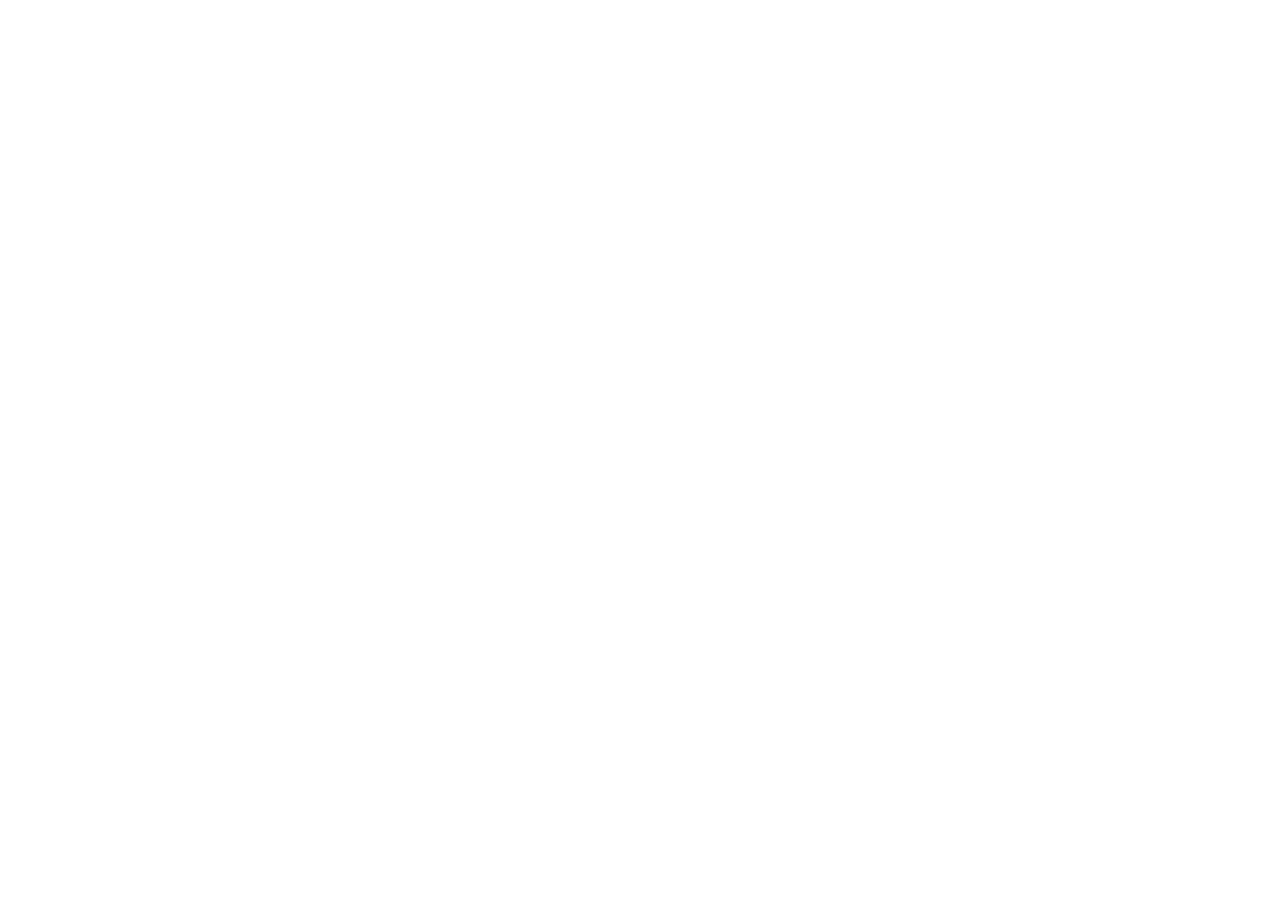
==== commit dd6d8398: "#" ====
--- a/index.html
+++ b/index.html
@@ -1 +1 @@
-<!DOCTYPE html><html><head><meta charset=utf-8><meta http-equiv=X-UA-Compatible content="IE=edge,chrome=1"><meta name=renderer content=webkit><meta name=viewport content="width=device-width,initial-scale=1,maximum-scale=1,user-scalable=no"><link rel=icon href=/favicon.ico><title>Crud Hub</title><link href=/static/css/app.10f5f97b.css rel=preload as=style><link href=/static/css/chunk-libs.3dfb7769.css rel=preload as=style><link href=/static/js/app.ebc5e09b.js rel=preload as=script><link href=/static/js/chunk-elementUI.1881f3a2.js rel=preload as=script><link href=/static/js/chunk-libs.cf9efcd5.js rel=preload as=script><link href=/static/css/chunk-libs.3dfb7769.css rel=stylesheet><link href=/static/css/app.10f5f97b.css rel=stylesheet></head><body><div id=app></div><script>(function(c){function e(e){for(var n,u,k=e[0],a=e[1],b=e[2],t=0,r=[];t<k.length;t++)u=k[t],Object.prototype.hasOwnProperty.call(h,u)&&h[u]&&r.push(h[u][0]),h[u]=0;for(n in a)Object.prototype.hasOwnProperty.call(a,n)&&(c[n]=a[n]);o&&o(e);while(r.length)r.shift()();return f.push.apply(f,b||[]),d()}function d(){for(var c,e=0;e<f.length;e++){for(var d=f[e],n=!0,u=1;u<d.length;u++){var k=d[u];0!==h[k]&&(n=!1)}n&&(f.splice(e--,1),c=a(a.s=d[0]))}return c}var n={},u={runtime:0},h={runtime:0},f=[];function k(c){return a.p+"static/js/"+({"chunk-commons":"chunk-commons"}[c]||c)+"."+{"chunk-05335b9d":"81742763","chunk-0cf3839e":"cbc7990a","chunk-118c0d47":"a619f6c9","chunk-1789ada2":"3afe2634","chunk-4fa6ef79":"bd3a9eb1","chunk-31b9cda4":"8e3a708a","chunk-bfa74646":"8fe91169","chunk-3ef8d08a":"abce92da","chunk-2d0c0353":"4e2e63b8","chunk-2d0c84d3":"48442b79","chunk-2d0ac416":"873befc7","chunk-11177076":"342569eb","chunk-9327e1a4":"e2eb14cd","chunk-749bcee1":"e9b35aef","chunk-c2891248":"f27a5c9c","chunk-2d0c8bf7":"1d8265ff","chunk-2d0e4e1f":"f87e83b9","chunk-2d0e944c":"cfebea55","chunk-2d20f537":"9671684d","chunk-2d2104c6":"de357814","chunk-2d2105d3":"404da312","chunk-2d210b83":"efd15c3e","chunk-2d226cab":"66024c25","chunk-2d229205":"05e987c7","chunk-2d230fe7":"3bd3f709","chunk-30ca8599":"cf02c14c","chunk-42990da2":"f99cca85","chunk-4c9ef285":"36b8e8be","chunk-5544151a":"21283055","chunk-58ada7f6":"6f61eba0","chunk-6403ec67":"7ada80b2","chunk-738b70e2":"0d5762ca","chunk-6e83591c":"a1f301fd","chunk-5164a781":"b8c02a89","chunk-4b8bf22e":"177cc9ed","chunk-71e93d33":"79d8fe49","chunk-723c8fcc":"21019909","chunk-74926326":"e9352ae2","chunk-75128e5a":"db559f0c","chunk-77f93088":"5039980f","chunk-7a8911e6":"502b6863","chunk-7c8d34d1":"9365491a","chunk-a6df3e9a":"86da3309","chunk-ab072dd2":"6086d052","chunk-ab13d2fa":"f4c3974b","chunk-bacc0f62":"ec1640a5","chunk-commons":"e4b911c5","chunk-09dca7c2":"cd5724e1","chunk-0e88c8ae":"a7eeb0e7","chunk-2b92603c":"6bed7181","chunk-2e0e3da6":"d77cf613","chunk-34ab429b":"709a83b7","chunk-48aa2c10":"78ea00e6","chunk-1c7e07ca":"22e0b393","chunk-324159a4":"6f0944d6","chunk-8fc2ea9a":"22089443","chunk-e0b6b12a":"5ae8a602","chunk-4cb2c0f7":"b7c71858","chunk-2d0a519f":"1f6cf343","chunk-2d0f0a2e":"9b48968f","chunk-519483dc":"4e9713bb","chunk-15169e1c":"c24b8fa5","chunk-6ade1460":"88ddc633","chunk-cb19e330":"22d5b421","chunk-015307b5":"db533924","chunk-341e8016":"608979ef","chunk-ff17d29a":"07291ddb","chunk-77c85877":"f54970c2","chunk-784e6b21":"1ab2bd19","chunk-82c18f5c":"b479195e","chunk-8f2674ee":"7eb87669","chunk-ce145e5e":"0343c052","chunk-ea1a22de":"33128e6f","chunk-f2a76770":"42baf96a","chunk-dc93e782":"22112257","chunk-e3fcb02a":"afd39fe8","chunk-f868be82":"88e2605a","chunk-9a21ec70":"e0333fa3","chunk-310bc3a1":"96961ec8","chunk-43f8ff7c":"316e893d","chunk-2d0a3196":"63e87404","chunk-2d0a3577":"a28c980f","chunk-2d0a40c8":"1f3de99c","chunk-2d0a43df":"1a22254f","chunk-2d0a4bbf":"555fc286","chunk-2d0aa90c":"40622e71","chunk-2d0aab07":"acf7f82a","chunk-2d0abc00":"5ff2801d","chunk-2d0ae937":"b9b5442e","chunk-2d0aeb45":"8c5db0e0","chunk-2d0af08c":"315697cb","chunk-2d0afa49":"1877412b","chunk-2d0b1fd5":"d8fdfeb2","chunk-2d0b21d7":"2cf4f9dc","chunk-2d0b2b36":"6061c9c6","chunk-2d0b6187":"a1c3fc3d","chunk-2d0ba136":"a8f6aefc","chunk-2d0bb267":"43343455","chunk-2d0bcec1":"c65ce173","chunk-2d0bdf38":"277d61e6","chunk-2d0bff92":"e4c76b23","chunk-2d0c0494":"cee1ed94","chunk-2d0c0a09":"f8a7dd20","chunk-2d0c1ed0":"0e19482b","chunk-2d0c4313":"ead46746","chunk-2d0c46d1":"22d49e50","chunk-2d0c4a95":"dfebeda4","chunk-2d0c512b":"de24aa15","chunk-2d0c86e3":"6e10a876","chunk-2d0c8f4c":"843329b7","chunk-2d0cf16e":"e99f1db3","chunk-2d0d056d":"f95f1e5a","chunk-2d0d0645":"b3bfe6c9","chunk-2d0d61fd":"1b41151f","chunk-2d0d7e63":"d59e9c3b","chunk-2d0dda4e":"40c052fa","chunk-2d0de971":"4c7d8295","chunk-2d0e1b57":"15edb8eb","chunk-2d0e1fbe":"1ff6bd9b","chunk-2d0e22d6":"35dfc17e","chunk-2d0e4fe5":"c9ec1478","chunk-2d0e542a":"5c2e34ff","chunk-2d0e57ec":"23d2913b","chunk-2d0e5b34":"45346696","chunk-2d0e6553":"11a1c0ca","chunk-2d0e6c86":"dcc9ee10","chunk-2d0ea098":"7215bb3b","chunk-2d0f0a11":"e9806e3d","chunk-2d208ac5":"85fe5f4b","chunk-2d208bdf":"4595fe70","chunk-2d209408":"52527139","chunk-2d20eff5":"a4caf066","chunk-2d20f745":"fd171506","chunk-2d20ff23":"0bbbe453","chunk-2d2138c7":"5d2ccad4","chunk-2d216f3b":"fb30a14d","chunk-2d217e5b":"29d8e041","chunk-2d21ab79":"884f3426","chunk-2d21b84a":"eb07a38f","chunk-2d21dcd2":"0f22d8c9","chunk-2d21f327":"9a8cbd2a","chunk-2d2214b3":"c6b28fdb","chunk-2d221799":"5afd9262","chunk-2d221814":"6e6d73f5","chunk-2d221a34":"f920e9ba","chunk-2d22502a":"16835784","chunk-2d226775":"7631a3b3","chunk-2d228ca6":"3b623978","chunk-2d229411":"8a36d2ba","chunk-2d2295e9":"176accc6","chunk-2d22c171":"5ac0d3b4","chunk-2d22c2b8":"d0c72880","chunk-2d22ca58":"506a0ee0","chunk-2d2371be":"bd2be76a","chunk-2d237ee7":"4a78580a","chunk-2d238465":"44c15e34","chunk-7459c510":"77e6345b","chunk-7498b54e":"b09034ce","chunk-7532b3ea":"17b1ec81","chunk-773f2d22":"0a132a5d","chunk-2d0e6c67":"ff7704c6"}[c]+".js"}function a(e){if(n[e])return n[e].exports;var d=n[e]={i:e,l:!1,exports:{}};return c[e].call(d.exports,d,d.exports,a),d.l=!0,d.exports}a.e=function(c){var e=[],d={"chunk-05335b9d":1,"chunk-0cf3839e":1,"chunk-118c0d47":1,"chunk-1789ada2":1,"chunk-4fa6ef79":1,"chunk-31b9cda4":1,"chunk-bfa74646":1,"chunk-3ef8d08a":1,"chunk-11177076":1,"chunk-9327e1a4":1,"chunk-749bcee1":1,"chunk-c2891248":1,"chunk-30ca8599":1,"chunk-42990da2":1,"chunk-5544151a":1,"chunk-6403ec67":1,"chunk-738b70e2":1,"chunk-4b8bf22e":1,"chunk-723c8fcc":1,"chunk-77f93088":1,"chunk-7a8911e6":1,"chunk-7c8d34d1":1,"chunk-a6df3e9a":1,"chunk-ab072dd2":1,"chunk-ab13d2fa":1,"chunk-commons":1,"chunk-2b92603c":1,"chunk-2e0e3da6":1,"chunk-34ab429b":1,"chunk-1c7e07ca":1,"chunk-324159a4":1,"chunk-8fc2ea9a":1,"chunk-e0b6b12a":1,"chunk-4cb2c0f7":1,"chunk-15169e1c":1,"chunk-6ade1460":1,"chunk-cb19e330":1,"chunk-77c85877":1,"chunk-82c18f5c":1,"chunk-8f2674ee":1,"chunk-ea1a22de":1,"chunk-dc93e782":1,"chunk-e3fcb02a":1,"chunk-f868be82":1};u[c]?e.push(u[c]):0!==u[c]&&d[c]&&e.push(u[c]=new Promise((function(e,d){for(var n="static/css/"+({"chunk-commons":"chunk-commons"}[c]||c)+"."+{"chunk-05335b9d":"ccfd5595","chunk-0cf3839e":"aadeb10b","chunk-118c0d47":"543e5073","chunk-1789ada2":"9b8c6c9b","chunk-4fa6ef79":"b07219de","chunk-31b9cda4":"ea170a2b","chunk-bfa74646":"cb8c5470","chunk-3ef8d08a":"81e4214a","chunk-2d0c0353":"31d6cfe0","chunk-2d0c84d3":"31d6cfe0","chunk-2d0ac416":"31d6cfe0","chunk-11177076":"7a6c56e1","chunk-9327e1a4":"c7dfc3db","chunk-749bcee1":"5caf61e0","chunk-c2891248":"7d926db9","chunk-2d0c8bf7":"31d6cfe0","chunk-2d0e4e1f":"31d6cfe0","chunk-2d0e944c":"31d6cfe0","chunk-2d20f537":"31d6cfe0","chunk-2d2104c6":"31d6cfe0","chunk-2d2105d3":"31d6cfe0","chunk-2d210b83":"31d6cfe0","chunk-2d226cab":"31d6cfe0","chunk-2d229205":"31d6cfe0","chunk-2d230fe7":"31d6cfe0","chunk-30ca8599":"b1dd7a76","chunk-42990da2":"a44d9352","chunk-4c9ef285":"31d6cfe0","chunk-5544151a":"bf02a1fe","chunk-58ada7f6":"31d6cfe0","chunk-6403ec67":"860218f8","chunk-738b70e2":"fc684471","chunk-6e83591c":"31d6cfe0","chunk-5164a781":"31d6cfe0","chunk-4b8bf22e":"ec525973","chunk-71e93d33":"31d6cfe0","chunk-723c8fcc":"55ec8d04","chunk-74926326":"31d6cfe0","chunk-75128e5a":"31d6cfe0","chunk-77f93088":"c62f5167","chunk-7a8911e6":"2a935342","chunk-7c8d34d1":"dab9998f","chunk-a6df3e9a":"6b3ecdfb","chunk-ab072dd2":"c0db6044","chunk-ab13d2fa":"13a7e89e","chunk-bacc0f62":"31d6cfe0","chunk-commons":"065de85b","chunk-09dca7c2":"31d6cfe0","chunk-0e88c8ae":"31d6cfe0","chunk-2b92603c":"34500998","chunk-2e0e3da6":"fef04f82","chunk-34ab429b":"3b91cbc7","chunk-48aa2c10":"31d6cfe0","chunk-1c7e07ca":"270237b0","chunk-324159a4":"3ce41559","chunk-8fc2ea9a":"c57c8fc4","chunk-e0b6b12a":"45a29b4c","chunk-4cb2c0f7":"b4c167e9","chunk-2d0a519f":"31d6cfe0","chunk-2d0f0a2e":"31d6cfe0","chunk-519483dc":"31d6cfe0","chunk-15169e1c":"5b3acee5","chunk-6ade1460":"c6e645e6","chunk-cb19e330":"5c443833","chunk-015307b5":"31d6cfe0","chunk-341e8016":"31d6cfe0","chunk-ff17d29a":"31d6cfe0","chunk-77c85877":"53ac87fa","chunk-784e6b21":"31d6cfe0","chunk-82c18f5c":"58542e12","chunk-8f2674ee":"2832fa09","chunk-ce145e5e":"31d6cfe0","chunk-ea1a22de":"53ac87fa","chunk-f2a76770":"31d6cfe0","chunk-dc93e782":"d35d2a83","chunk-e3fcb02a":"ea384f06","chunk-f868be82":"1fc537f3","chunk-9a21ec70":"31d6cfe0","chunk-310bc3a1":"31d6cfe0","chunk-43f8ff7c":"31d6cfe0","chunk-2d0a3196":"31d6cfe0","chunk-2d0a3577":"31d6cfe0","chunk-2d0a40c8":"31d6cfe0","chunk-2d0a43df":"31d6cfe0","chunk-2d0a4bbf":"31d6cfe0","chunk-2d0aa90c":"31d6cfe0","chunk-2d0aab07":"31d6cfe0","chunk-2d0abc00":"31d6cfe0","chunk-2d0ae937":"31d6cfe0","chunk-2d0aeb45":"31d6cfe0","chunk-2d0af08c":"31d6cfe0","chunk-2d0afa49":"31d6cfe0","chunk-2d0b1fd5":"31d6cfe0","chunk-2d0b21d7":"31d6cfe0","chunk-2d0b2b36":"31d6cfe0","chunk-2d0b6187":"31d6cfe0","chunk-2d0ba136":"31d6cfe0","chunk-2d0bb267":"31d6cfe0","chunk-2d0bcec1":"31d6cfe0","chunk-2d0bdf38":"31d6cfe0","chunk-2d0bff92":"31d6cfe0","chunk-2d0c0494":"31d6cfe0","chunk-2d0c0a09":"31d6cfe0","chunk-2d0c1ed0":"31d6cfe0","chunk-2d0c4313":"31d6cfe0","chunk-2d0c46d1":"31d6cfe0","chunk-2d0c4a95":"31d6cfe0","chunk-2d0c512b":"31d6cfe0","chunk-2d0c86e3":"31d6cfe0","chunk-2d0c8f4c":"31d6cfe0","chunk-2d0cf16e":"31d6cfe0","chunk-2d0d056d":"31d6cfe0","chunk-2d0d0645":"31d6cfe0","chunk-2d0d61fd":"31d6cfe0","chunk-2d0d7e63":"31d6cfe0","chunk-2d0dda4e":"31d6cfe0","chunk-2d0de971":"31d6cfe0","chunk-2d0e1b57":"31d6cfe0","chunk-2d0e1fbe":"31d6cfe0","chunk-2d0e22d6":"31d6cfe0","chunk-2d0e4fe5":"31d6cfe0","chunk-2d0e542a":"31d6cfe0","chunk-2d0e57ec":"31d6cfe0","chunk-2d0e5b34":"31d6cfe0","chunk-2d0e6553":"31d6cfe0","chunk-2d0e6c86":"31d6cfe0","chunk-2d0ea098":"31d6cfe0","chunk-2d0f0a11":"31d6cfe0","chunk-2d208ac5":"31d6cfe0","chunk-2d208bdf":"31d6cfe0","chunk-2d209408":"31d6cfe0","chunk-2d20eff5":"31d6cfe0","chunk-2d20f745":"31d6cfe0","chunk-2d20ff23":"31d6cfe0","chunk-2d2138c7":"31d6cfe0","chunk-2d216f3b":"31d6cfe0","chunk-2d217e5b":"31d6cfe0","chunk-2d21ab79":"31d6cfe0","chunk-2d21b84a":"31d6cfe0","chunk-2d21dcd2":"31d6cfe0","chunk-2d21f327":"31d6cfe0","chunk-2d2214b3":"31d6cfe0","chunk-2d221799":"31d6cfe0","chunk-2d221814":"31d6cfe0","chunk-2d221a34":"31d6cfe0","chunk-2d22502a":"31d6cfe0","chunk-2d226775":"31d6cfe0","chunk-2d228ca6":"31d6cfe0","chunk-2d229411":"31d6cfe0","chunk-2d2295e9":"31d6cfe0","chunk-2d22c171":"31d6cfe0","chunk-2d22c2b8":"31d6cfe0","chunk-2d22ca58":"31d6cfe0","chunk-2d2371be":"31d6cfe0","chunk-2d237ee7":"31d6cfe0","chunk-2d238465":"31d6cfe0","chunk-7459c510":"31d6cfe0","chunk-7498b54e":"31d6cfe0","chunk-7532b3ea":"31d6cfe0","chunk-773f2d22":"31d6cfe0","chunk-2d0e6c67":"31d6cfe0"}[c]+".css",h=a.p+n,f=document.getElementsByTagName("link"),k=0;k<f.length;k++){var b=f[k],t=b.getAttribute("data-href")||b.getAttribute("href");if("stylesheet"===b.rel&&(t===n||t===h))return e()}var r=document.getElementsByTagName("style");for(k=0;k<r.length;k++){b=r[k],t=b.getAttribute("data-href");if(t===n||t===h)return e()}var o=document.createElement("link");o.rel="stylesheet",o.type="text/css",o.onload=e,o.onerror=function(e){var n=e&&e.target&&e.target.src||h,f=new Error("Loading CSS chunk "+c+" failed.\n("+n+")");f.code="CSS_CHUNK_LOAD_FAILED",f.request=n,delete u[c],o.parentNode.removeChild(o),d(f)},o.href=h;var i=document.getElementsByTagName("head")[0];i.appendChild(o)})).then((function(){u[c]=0})));var n=h[c];if(0!==n)if(n)e.push(n[2]);else{var f=new Promise((function(e,d){n=h[c]=[e,d]}));e.push(n[2]=f);var b,t=document.createElement("script");t.charset="utf-8",t.timeout=120,a.nc&&t.setAttribute("nonce",a.nc),t.src=k(c);var r=new Error;b=function(e){t.onerror=t.onload=null,clearTimeout(o);var d=h[c];if(0!==d){if(d){var n=e&&("load"===e.type?"missing":e.type),u=e&&e.target&&e.target.src;r.message="Loading chunk "+c+" failed.\n("+n+": "+u+")",r.name="ChunkLoadError",r.type=n,r.request=u,d[1](r)}h[c]=void 0}};var o=setTimeout((function(){b({type:"timeout",target:t})}),12e4);t.onerror=t.onload=b,document.head.appendChild(t)}return Promise.all(e)},a.m=c,a.c=n,a.d=function(c,e,d){a.o(c,e)||Object.defineProperty(c,e,{enumerable:!0,get:d})},a.r=function(c){"undefined"!==typeof Symbol&&Symbol.toStringTag&&Object.defineProperty(c,Symbol.toStringTag,{value:"Module"}),Object.defineProperty(c,"__esModule",{value:!0})},a.t=function(c,e){if(1&e&&(c=a(c)),8&e)return c;if(4&e&&"object"===typeof c&&c&&c.__esModule)return c;var d=Object.create(null);if(a.r(d),Object.defineProperty(d,"default",{enumerable:!0,value:c}),2&e&&"string"!=typeof c)for(var n in c)a.d(d,n,function(e){return c[e]}.bind(null,n));return d},a.n=function(c){var e=c&&c.__esModule?function(){return c["default"]}:function(){return c};return a.d(e,"a",e),e},a.o=function(c,e){return Object.prototype.hasOwnProperty.call(c,e)},a.p="/",a.oe=function(c){throw console.error(c),c};var b=window["webpackJsonp"]=window["webpackJsonp"]||[],t=b.push.bind(b);b.push=e,b=b.slice();for(var r=0;r<b.length;r++)e(b[r]);var o=t;d()})([]);</script><script src=/static/js/chunk-elementUI.1881f3a2.js></script><script src=/static/js/chunk-libs.cf9efcd5.js></script><script src=/static/js/app.ebc5e09b.js></script></body></html>+<!DOCTYPE html><html><head><meta charset=utf-8><meta http-equiv=X-UA-Compatible content="IE=edge,chrome=1"><meta name=renderer content=webkit><meta name=viewport content="width=device-width,initial-scale=1,maximum-scale=1,user-scalable=no"><link rel=icon href=/favicon.ico><title>Crud Hub</title><link href=/static/css/app.1e114822.css rel=preload as=style><link href=/static/css/chunk-libs.3dfb7769.css rel=preload as=style><link href=/static/js/app.55d3a614.js rel=preload as=script><link href=/static/js/chunk-elementUI.1881f3a2.js rel=preload as=script><link href=/static/js/chunk-libs.cf9efcd5.js rel=preload as=script><link href=/static/css/chunk-libs.3dfb7769.css rel=stylesheet><link href=/static/css/app.1e114822.css rel=stylesheet></head><body><div id=app></div><script>(function(c){function e(e){for(var n,u,k=e[0],a=e[1],b=e[2],t=0,r=[];t<k.length;t++)u=k[t],Object.prototype.hasOwnProperty.call(h,u)&&h[u]&&r.push(h[u][0]),h[u]=0;for(n in a)Object.prototype.hasOwnProperty.call(a,n)&&(c[n]=a[n]);o&&o(e);while(r.length)r.shift()();return f.push.apply(f,b||[]),d()}function d(){for(var c,e=0;e<f.length;e++){for(var d=f[e],n=!0,u=1;u<d.length;u++){var k=d[u];0!==h[k]&&(n=!1)}n&&(f.splice(e--,1),c=a(a.s=d[0]))}return c}var n={},u={runtime:0},h={runtime:0},f=[];function k(c){return a.p+"static/js/"+({"chunk-commons":"chunk-commons"}[c]||c)+"."+{"chunk-05335b9d":"81742763","chunk-0cf3839e":"cbc7990a","chunk-118c0d47":"a619f6c9","chunk-1789ada2":"3afe2634","chunk-4fa6ef79":"bd3a9eb1","chunk-31b9cda4":"8e3a708a","chunk-bfa74646":"8fe91169","chunk-3ef8d08a":"abce92da","chunk-197b9368":"6e70f010","chunk-2d0c0353":"4e2e63b8","chunk-2d0c84d3":"48442b79","chunk-2d0ac416":"873befc7","chunk-11177076":"342569eb","chunk-9327e1a4":"e2eb14cd","chunk-749bcee1":"e9b35aef","chunk-c2891248":"f27a5c9c","chunk-2d0c8bf7":"1d8265ff","chunk-2d0e4e1f":"f87e83b9","chunk-2d0e944c":"cfebea55","chunk-2d20f537":"9671684d","chunk-2d2104c6":"de357814","chunk-2d2105d3":"404da312","chunk-2d210b83":"efd15c3e","chunk-2d226cab":"66024c25","chunk-2d229205":"05e987c7","chunk-2d230fe7":"3bd3f709","chunk-30ca8599":"cf02c14c","chunk-42990da2":"f99cca85","chunk-4c9ef285":"36b8e8be","chunk-5544151a":"0fbd5b36","chunk-58ada7f6":"6f61eba0","chunk-6403ec67":"7ada80b2","chunk-738b70e2":"0d5762ca","chunk-6e83591c":"a1f301fd","chunk-5164a781":"b8c02a89","chunk-4b8bf22e":"177cc9ed","chunk-71e93d33":"79d8fe49","chunk-723c8fcc":"21019909","chunk-74926326":"e9352ae2","chunk-75128e5a":"db559f0c","chunk-77f93088":"5039980f","chunk-7a8911e6":"502b6863","chunk-a6df3e9a":"86da3309","chunk-ab072dd2":"6086d052","chunk-ab13d2fa":"f4c3974b","chunk-bacc0f62":"ec1640a5","chunk-commons":"e4b911c5","chunk-09dca7c2":"cd5724e1","chunk-0e88c8ae":"a7eeb0e7","chunk-2b92603c":"6bed7181","chunk-2e0e3da6":"d77cf613","chunk-34ab429b":"709a83b7","chunk-4cb2c0f7":"b7c71858","chunk-2d0a519f":"1f6cf343","chunk-2d0f0a2e":"9b48968f","chunk-519483dc":"4e9713bb","chunk-15169e1c":"c24b8fa5","chunk-5aa126dc":"51f5234f","chunk-6ade1460":"88ddc633","chunk-cb19e330":"22d5b421","chunk-015307b5":"db533924","chunk-341e8016":"608979ef","chunk-ff17d29a":"07291ddb","chunk-77c85877":"f54970c2","chunk-784e6b21":"1ab2bd19","chunk-82c18f5c":"b479195e","chunk-c83bf5c8":"fdfc8d6f","chunk-1c7e07ca":"22e0b393","chunk-324159a4":"6f0944d6","chunk-8fc2ea9a":"22089443","chunk-e0b6b12a":"5ae8a602","chunk-ce145e5e":"0343c052","chunk-ea1a22de":"33128e6f","chunk-f2a76770":"42baf96a","chunk-dc93e782":"22112257","chunk-e3fcb02a":"afd39fe8","chunk-f868be82":"88e2605a","chunk-9a21ec70":"e0333fa3","chunk-310bc3a1":"96961ec8","chunk-43f8ff7c":"316e893d","chunk-2d0a3196":"63e87404","chunk-2d0a3577":"a28c980f","chunk-2d0a40c8":"1f3de99c","chunk-2d0a43df":"1a22254f","chunk-2d0a4bbf":"555fc286","chunk-2d0aa90c":"40622e71","chunk-2d0aab07":"acf7f82a","chunk-2d0abc00":"5ff2801d","chunk-2d0ae937":"b9b5442e","chunk-2d0aeb45":"8c5db0e0","chunk-2d0af08c":"315697cb","chunk-2d0afa49":"1877412b","chunk-2d0b1fd5":"d8fdfeb2","chunk-2d0b21d7":"2cf4f9dc","chunk-2d0b2b36":"6061c9c6","chunk-2d0b6187":"a1c3fc3d","chunk-2d0ba136":"a8f6aefc","chunk-2d0bb267":"43343455","chunk-2d0bcec1":"c65ce173","chunk-2d0bdf38":"277d61e6","chunk-2d0bff92":"e4c76b23","chunk-2d0c0494":"cee1ed94","chunk-2d0c0a09":"f8a7dd20","chunk-2d0c1ed0":"0e19482b","chunk-2d0c4313":"ead46746","chunk-2d0c46d1":"22d49e50","chunk-2d0c4a95":"dfebeda4","chunk-2d0c512b":"de24aa15","chunk-2d0c86e3":"6e10a876","chunk-2d0c8f4c":"843329b7","chunk-2d0cf16e":"e99f1db3","chunk-2d0d056d":"f95f1e5a","chunk-2d0d0645":"b3bfe6c9","chunk-2d0d61fd":"1b41151f","chunk-2d0d7e63":"d59e9c3b","chunk-2d0dda4e":"40c052fa","chunk-2d0de971":"4c7d8295","chunk-2d0e1b57":"15edb8eb","chunk-2d0e1fbe":"1ff6bd9b","chunk-2d0e22d6":"35dfc17e","chunk-2d0e4fe5":"c9ec1478","chunk-2d0e542a":"5c2e34ff","chunk-2d0e57ec":"23d2913b","chunk-2d0e5b34":"45346696","chunk-2d0e6553":"11a1c0ca","chunk-2d0e6c86":"dcc9ee10","chunk-2d0ea098":"7215bb3b","chunk-2d0f0a11":"e9806e3d","chunk-2d208ac5":"85fe5f4b","chunk-2d208bdf":"4595fe70","chunk-2d209408":"52527139","chunk-2d20eff5":"a4caf066","chunk-2d20f745":"fd171506","chunk-2d20ff23":"0bbbe453","chunk-2d2138c7":"5d2ccad4","chunk-2d216f3b":"fb30a14d","chunk-2d217e5b":"29d8e041","chunk-2d21ab79":"884f3426","chunk-2d21b84a":"eb07a38f","chunk-2d21dcd2":"0f22d8c9","chunk-2d21f327":"9a8cbd2a","chunk-2d2214b3":"c6b28fdb","chunk-2d221799":"5afd9262","chunk-2d221814":"6e6d73f5","chunk-2d221a34":"f920e9ba","chunk-2d22502a":"16835784","chunk-2d226775":"7631a3b3","chunk-2d228ca6":"3b623978","chunk-2d229411":"8a36d2ba","chunk-2d2295e9":"176accc6","chunk-2d22c171":"5ac0d3b4","chunk-2d22c2b8":"d0c72880","chunk-2d22ca58":"506a0ee0","chunk-2d2371be":"bd2be76a","chunk-2d237ee7":"4a78580a","chunk-2d238465":"44c15e34","chunk-7459c510":"77e6345b","chunk-7498b54e":"b09034ce","chunk-7532b3ea":"17b1ec81","chunk-773f2d22":"0a132a5d","chunk-2d0e6c67":"ff7704c6"}[c]+".js"}function a(e){if(n[e])return n[e].exports;var d=n[e]={i:e,l:!1,exports:{}};return c[e].call(d.exports,d,d.exports,a),d.l=!0,d.exports}a.e=function(c){var e=[],d={"chunk-05335b9d":1,"chunk-0cf3839e":1,"chunk-118c0d47":1,"chunk-1789ada2":1,"chunk-4fa6ef79":1,"chunk-31b9cda4":1,"chunk-bfa74646":1,"chunk-3ef8d08a":1,"chunk-197b9368":1,"chunk-11177076":1,"chunk-9327e1a4":1,"chunk-749bcee1":1,"chunk-c2891248":1,"chunk-30ca8599":1,"chunk-42990da2":1,"chunk-5544151a":1,"chunk-6403ec67":1,"chunk-738b70e2":1,"chunk-4b8bf22e":1,"chunk-723c8fcc":1,"chunk-77f93088":1,"chunk-7a8911e6":1,"chunk-a6df3e9a":1,"chunk-ab072dd2":1,"chunk-ab13d2fa":1,"chunk-commons":1,"chunk-2b92603c":1,"chunk-2e0e3da6":1,"chunk-34ab429b":1,"chunk-4cb2c0f7":1,"chunk-15169e1c":1,"chunk-5aa126dc":1,"chunk-6ade1460":1,"chunk-cb19e330":1,"chunk-77c85877":1,"chunk-82c18f5c":1,"chunk-1c7e07ca":1,"chunk-324159a4":1,"chunk-8fc2ea9a":1,"chunk-e0b6b12a":1,"chunk-ea1a22de":1,"chunk-dc93e782":1,"chunk-e3fcb02a":1,"chunk-f868be82":1};u[c]?e.push(u[c]):0!==u[c]&&d[c]&&e.push(u[c]=new Promise((function(e,d){for(var n="static/css/"+({"chunk-commons":"chunk-commons"}[c]||c)+"."+{"chunk-05335b9d":"ccfd5595","chunk-0cf3839e":"aadeb10b","chunk-118c0d47":"543e5073","chunk-1789ada2":"9b8c6c9b","chunk-4fa6ef79":"b07219de","chunk-31b9cda4":"ea170a2b","chunk-bfa74646":"cb8c5470","chunk-3ef8d08a":"81e4214a","chunk-197b9368":"c75273da","chunk-2d0c0353":"31d6cfe0","chunk-2d0c84d3":"31d6cfe0","chunk-2d0ac416":"31d6cfe0","chunk-11177076":"7a6c56e1","chunk-9327e1a4":"c7dfc3db","chunk-749bcee1":"5caf61e0","chunk-c2891248":"7d926db9","chunk-2d0c8bf7":"31d6cfe0","chunk-2d0e4e1f":"31d6cfe0","chunk-2d0e944c":"31d6cfe0","chunk-2d20f537":"31d6cfe0","chunk-2d2104c6":"31d6cfe0","chunk-2d2105d3":"31d6cfe0","chunk-2d210b83":"31d6cfe0","chunk-2d226cab":"31d6cfe0","chunk-2d229205":"31d6cfe0","chunk-2d230fe7":"31d6cfe0","chunk-30ca8599":"b1dd7a76","chunk-42990da2":"a44d9352","chunk-4c9ef285":"31d6cfe0","chunk-5544151a":"e63fa467","chunk-58ada7f6":"31d6cfe0","chunk-6403ec67":"860218f8","chunk-738b70e2":"fc684471","chunk-6e83591c":"31d6cfe0","chunk-5164a781":"31d6cfe0","chunk-4b8bf22e":"ec525973","chunk-71e93d33":"31d6cfe0","chunk-723c8fcc":"55ec8d04","chunk-74926326":"31d6cfe0","chunk-75128e5a":"31d6cfe0","chunk-77f93088":"c62f5167","chunk-7a8911e6":"2a935342","chunk-a6df3e9a":"6b3ecdfb","chunk-ab072dd2":"c0db6044","chunk-ab13d2fa":"13a7e89e","chunk-bacc0f62":"31d6cfe0","chunk-commons":"065de85b","chunk-09dca7c2":"31d6cfe0","chunk-0e88c8ae":"31d6cfe0","chunk-2b92603c":"34500998","chunk-2e0e3da6":"fef04f82","chunk-34ab429b":"3b91cbc7","chunk-4cb2c0f7":"b4c167e9","chunk-2d0a519f":"31d6cfe0","chunk-2d0f0a2e":"31d6cfe0","chunk-519483dc":"31d6cfe0","chunk-15169e1c":"5b3acee5","chunk-5aa126dc":"06338a37","chunk-6ade1460":"c6e645e6","chunk-cb19e330":"5c443833","chunk-015307b5":"31d6cfe0","chunk-341e8016":"31d6cfe0","chunk-ff17d29a":"31d6cfe0","chunk-77c85877":"53ac87fa","chunk-784e6b21":"31d6cfe0","chunk-82c18f5c":"58542e12","chunk-c83bf5c8":"31d6cfe0","chunk-1c7e07ca":"270237b0","chunk-324159a4":"3ce41559","chunk-8fc2ea9a":"c57c8fc4","chunk-e0b6b12a":"45a29b4c","chunk-ce145e5e":"31d6cfe0","chunk-ea1a22de":"53ac87fa","chunk-f2a76770":"31d6cfe0","chunk-dc93e782":"d35d2a83","chunk-e3fcb02a":"ea384f06","chunk-f868be82":"1fc537f3","chunk-9a21ec70":"31d6cfe0","chunk-310bc3a1":"31d6cfe0","chunk-43f8ff7c":"31d6cfe0","chunk-2d0a3196":"31d6cfe0","chunk-2d0a3577":"31d6cfe0","chunk-2d0a40c8":"31d6cfe0","chunk-2d0a43df":"31d6cfe0","chunk-2d0a4bbf":"31d6cfe0","chunk-2d0aa90c":"31d6cfe0","chunk-2d0aab07":"31d6cfe0","chunk-2d0abc00":"31d6cfe0","chunk-2d0ae937":"31d6cfe0","chunk-2d0aeb45":"31d6cfe0","chunk-2d0af08c":"31d6cfe0","chunk-2d0afa49":"31d6cfe0","chunk-2d0b1fd5":"31d6cfe0","chunk-2d0b21d7":"31d6cfe0","chunk-2d0b2b36":"31d6cfe0","chunk-2d0b6187":"31d6cfe0","chunk-2d0ba136":"31d6cfe0","chunk-2d0bb267":"31d6cfe0","chunk-2d0bcec1":"31d6cfe0","chunk-2d0bdf38":"31d6cfe0","chunk-2d0bff92":"31d6cfe0","chunk-2d0c0494":"31d6cfe0","chunk-2d0c0a09":"31d6cfe0","chunk-2d0c1ed0":"31d6cfe0","chunk-2d0c4313":"31d6cfe0","chunk-2d0c46d1":"31d6cfe0","chunk-2d0c4a95":"31d6cfe0","chunk-2d0c512b":"31d6cfe0","chunk-2d0c86e3":"31d6cfe0","chunk-2d0c8f4c":"31d6cfe0","chunk-2d0cf16e":"31d6cfe0","chunk-2d0d056d":"31d6cfe0","chunk-2d0d0645":"31d6cfe0","chunk-2d0d61fd":"31d6cfe0","chunk-2d0d7e63":"31d6cfe0","chunk-2d0dda4e":"31d6cfe0","chunk-2d0de971":"31d6cfe0","chunk-2d0e1b57":"31d6cfe0","chunk-2d0e1fbe":"31d6cfe0","chunk-2d0e22d6":"31d6cfe0","chunk-2d0e4fe5":"31d6cfe0","chunk-2d0e542a":"31d6cfe0","chunk-2d0e57ec":"31d6cfe0","chunk-2d0e5b34":"31d6cfe0","chunk-2d0e6553":"31d6cfe0","chunk-2d0e6c86":"31d6cfe0","chunk-2d0ea098":"31d6cfe0","chunk-2d0f0a11":"31d6cfe0","chunk-2d208ac5":"31d6cfe0","chunk-2d208bdf":"31d6cfe0","chunk-2d209408":"31d6cfe0","chunk-2d20eff5":"31d6cfe0","chunk-2d20f745":"31d6cfe0","chunk-2d20ff23":"31d6cfe0","chunk-2d2138c7":"31d6cfe0","chunk-2d216f3b":"31d6cfe0","chunk-2d217e5b":"31d6cfe0","chunk-2d21ab79":"31d6cfe0","chunk-2d21b84a":"31d6cfe0","chunk-2d21dcd2":"31d6cfe0","chunk-2d21f327":"31d6cfe0","chunk-2d2214b3":"31d6cfe0","chunk-2d221799":"31d6cfe0","chunk-2d221814":"31d6cfe0","chunk-2d221a34":"31d6cfe0","chunk-2d22502a":"31d6cfe0","chunk-2d226775":"31d6cfe0","chunk-2d228ca6":"31d6cfe0","chunk-2d229411":"31d6cfe0","chunk-2d2295e9":"31d6cfe0","chunk-2d22c171":"31d6cfe0","chunk-2d22c2b8":"31d6cfe0","chunk-2d22ca58":"31d6cfe0","chunk-2d2371be":"31d6cfe0","chunk-2d237ee7":"31d6cfe0","chunk-2d238465":"31d6cfe0","chunk-7459c510":"31d6cfe0","chunk-7498b54e":"31d6cfe0","chunk-7532b3ea":"31d6cfe0","chunk-773f2d22":"31d6cfe0","chunk-2d0e6c67":"31d6cfe0"}[c]+".css",h=a.p+n,f=document.getElementsByTagName("link"),k=0;k<f.length;k++){var b=f[k],t=b.getAttribute("data-href")||b.getAttribute("href");if("stylesheet"===b.rel&&(t===n||t===h))return e()}var r=document.getElementsByTagName("style");for(k=0;k<r.length;k++){b=r[k],t=b.getAttribute("data-href");if(t===n||t===h)return e()}var o=document.createElement("link");o.rel="stylesheet",o.type="text/css",o.onload=e,o.onerror=function(e){var n=e&&e.target&&e.target.src||h,f=new Error("Loading CSS chunk "+c+" failed.\n("+n+")");f.code="CSS_CHUNK_LOAD_FAILED",f.request=n,delete u[c],o.parentNode.removeChild(o),d(f)},o.href=h;var i=document.getElementsByTagName("head")[0];i.appendChild(o)})).then((function(){u[c]=0})));var n=h[c];if(0!==n)if(n)e.push(n[2]);else{var f=new Promise((function(e,d){n=h[c]=[e,d]}));e.push(n[2]=f);var b,t=document.createElement("script");t.charset="utf-8",t.timeout=120,a.nc&&t.setAttribute("nonce",a.nc),t.src=k(c);var r=new Error;b=function(e){t.onerror=t.onload=null,clearTimeout(o);var d=h[c];if(0!==d){if(d){var n=e&&("load"===e.type?"missing":e.type),u=e&&e.target&&e.target.src;r.message="Loading chunk "+c+" failed.\n("+n+": "+u+")",r.name="ChunkLoadError",r.type=n,r.request=u,d[1](r)}h[c]=void 0}};var o=setTimeout((function(){b({type:"timeout",target:t})}),12e4);t.onerror=t.onload=b,document.head.appendChild(t)}return Promise.all(e)},a.m=c,a.c=n,a.d=function(c,e,d){a.o(c,e)||Object.defineProperty(c,e,{enumerable:!0,get:d})},a.r=function(c){"undefined"!==typeof Symbol&&Symbol.toStringTag&&Object.defineProperty(c,Symbol.toStringTag,{value:"Module"}),Object.defineProperty(c,"__esModule",{value:!0})},a.t=function(c,e){if(1&e&&(c=a(c)),8&e)return c;if(4&e&&"object"===typeof c&&c&&c.__esModule)return c;var d=Object.create(null);if(a.r(d),Object.defineProperty(d,"default",{enumerable:!0,value:c}),2&e&&"string"!=typeof c)for(var n in c)a.d(d,n,function(e){return c[e]}.bind(null,n));return d},a.n=function(c){var e=c&&c.__esModule?function(){return c["default"]}:function(){return c};return a.d(e,"a",e),e},a.o=function(c,e){return Object.prototype.hasOwnProperty.call(c,e)},a.p="/",a.oe=function(c){throw console.error(c),c};var b=window["webpackJsonp"]=window["webpackJsonp"]||[],t=b.push.bind(b);b.push=e,b=b.slice();for(var r=0;r<b.length;r++)e(b[r]);var o=t;d()})([]);</script><script src=/static/js/chunk-elementUI.1881f3a2.js></script><script src=/static/js/chunk-libs.cf9efcd5.js></script><script src=/static/js/app.55d3a614.js></script></body></html>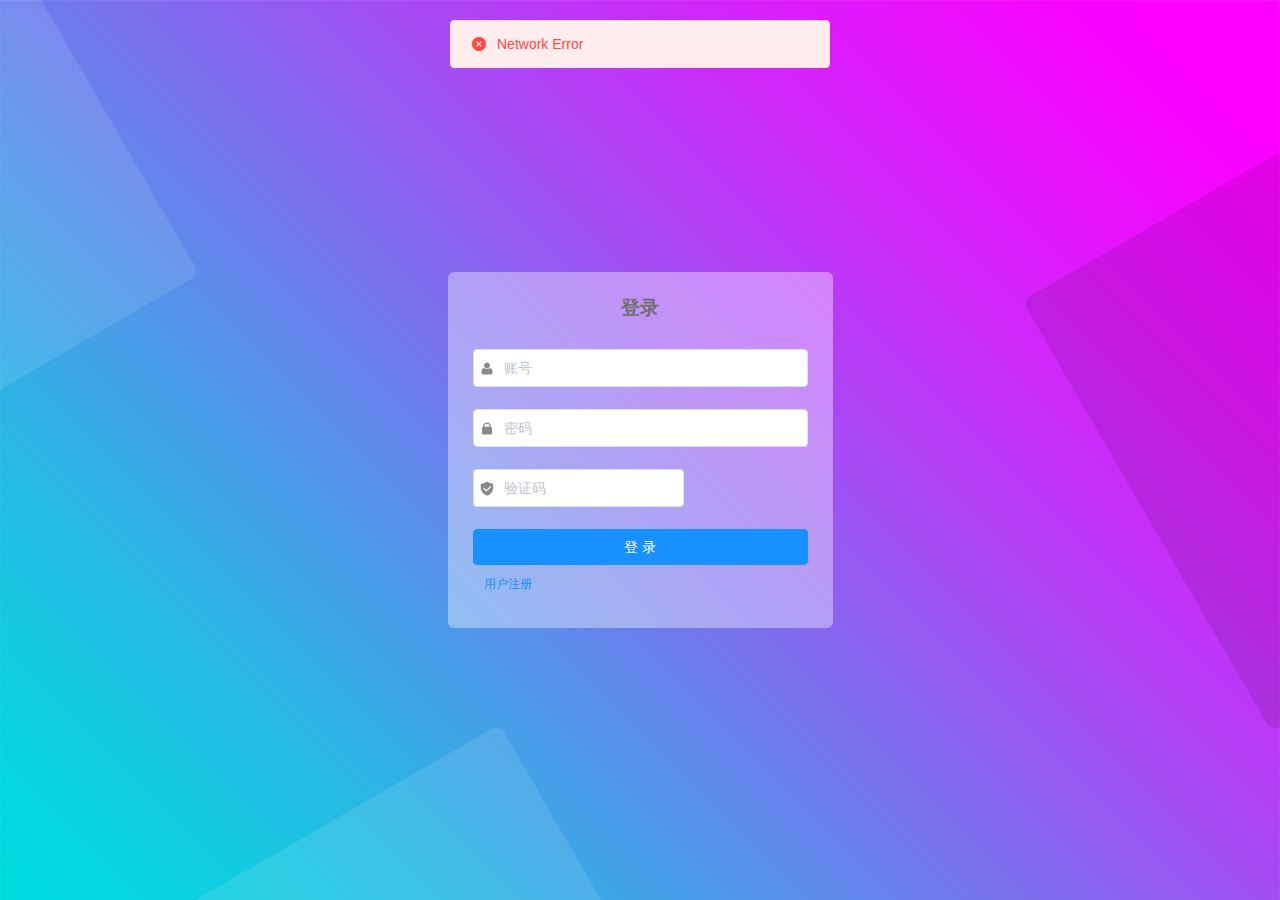
==== commit 96086cf7: "地址调整" ====
--- a/index.html
+++ b/index.html
@@ -1 +1 @@
-<!DOCTYPE html><html><head><meta charset=utf-8><meta http-equiv=X-UA-Compatible content="IE=edge,chrome=1"><meta name=renderer content=webkit><meta name=viewport content="width=device-width,initial-scale=1,maximum-scale=1,user-scalable=no"><link rel=icon href=/favicon.ico><title>Crud Hub</title><link href=/static/css/app.1e114822.css rel=preload as=style><link href=/static/css/chunk-libs.3dfb7769.css rel=preload as=style><link href=/static/js/app.55d3a614.js rel=preload as=script><link href=/static/js/chunk-elementUI.1881f3a2.js rel=preload as=script><link href=/static/js/chunk-libs.cf9efcd5.js rel=preload as=script><link href=/static/css/chunk-libs.3dfb7769.css rel=stylesheet><link href=/static/css/app.1e114822.css rel=stylesheet></head><body><div id=app></div><script>(function(c){function e(e){for(var n,u,k=e[0],a=e[1],b=e[2],t=0,r=[];t<k.length;t++)u=k[t],Object.prototype.hasOwnProperty.call(h,u)&&h[u]&&r.push(h[u][0]),h[u]=0;for(n in a)Object.prototype.hasOwnProperty.call(a,n)&&(c[n]=a[n]);o&&o(e);while(r.length)r.shift()();return f.push.apply(f,b||[]),d()}function d(){for(var c,e=0;e<f.length;e++){for(var d=f[e],n=!0,u=1;u<d.length;u++){var k=d[u];0!==h[k]&&(n=!1)}n&&(f.splice(e--,1),c=a(a.s=d[0]))}return c}var n={},u={runtime:0},h={runtime:0},f=[];function k(c){return a.p+"static/js/"+({"chunk-commons":"chunk-commons"}[c]||c)+"."+{"chunk-05335b9d":"81742763","chunk-0cf3839e":"cbc7990a","chunk-118c0d47":"a619f6c9","chunk-1789ada2":"3afe2634","chunk-4fa6ef79":"bd3a9eb1","chunk-31b9cda4":"8e3a708a","chunk-bfa74646":"8fe91169","chunk-3ef8d08a":"abce92da","chunk-197b9368":"6e70f010","chunk-2d0c0353":"4e2e63b8","chunk-2d0c84d3":"48442b79","chunk-2d0ac416":"873befc7","chunk-11177076":"342569eb","chunk-9327e1a4":"e2eb14cd","chunk-749bcee1":"e9b35aef","chunk-c2891248":"f27a5c9c","chunk-2d0c8bf7":"1d8265ff","chunk-2d0e4e1f":"f87e83b9","chunk-2d0e944c":"cfebea55","chunk-2d20f537":"9671684d","chunk-2d2104c6":"de357814","chunk-2d2105d3":"404da312","chunk-2d210b83":"efd15c3e","chunk-2d226cab":"66024c25","chunk-2d229205":"05e987c7","chunk-2d230fe7":"3bd3f709","chunk-30ca8599":"cf02c14c","chunk-42990da2":"f99cca85","chunk-4c9ef285":"36b8e8be","chunk-5544151a":"0fbd5b36","chunk-58ada7f6":"6f61eba0","chunk-6403ec67":"7ada80b2","chunk-738b70e2":"0d5762ca","chunk-6e83591c":"a1f301fd","chunk-5164a781":"b8c02a89","chunk-4b8bf22e":"177cc9ed","chunk-71e93d33":"79d8fe49","chunk-723c8fcc":"21019909","chunk-74926326":"e9352ae2","chunk-75128e5a":"db559f0c","chunk-77f93088":"5039980f","chunk-7a8911e6":"502b6863","chunk-a6df3e9a":"86da3309","chunk-ab072dd2":"6086d052","chunk-ab13d2fa":"f4c3974b","chunk-bacc0f62":"ec1640a5","chunk-commons":"e4b911c5","chunk-09dca7c2":"cd5724e1","chunk-0e88c8ae":"a7eeb0e7","chunk-2b92603c":"6bed7181","chunk-2e0e3da6":"d77cf613","chunk-34ab429b":"709a83b7","chunk-4cb2c0f7":"b7c71858","chunk-2d0a519f":"1f6cf343","chunk-2d0f0a2e":"9b48968f","chunk-519483dc":"4e9713bb","chunk-15169e1c":"c24b8fa5","chunk-5aa126dc":"51f5234f","chunk-6ade1460":"88ddc633","chunk-cb19e330":"22d5b421","chunk-015307b5":"db533924","chunk-341e8016":"608979ef","chunk-ff17d29a":"07291ddb","chunk-77c85877":"f54970c2","chunk-784e6b21":"1ab2bd19","chunk-82c18f5c":"b479195e","chunk-c83bf5c8":"fdfc8d6f","chunk-1c7e07ca":"22e0b393","chunk-324159a4":"6f0944d6","chunk-8fc2ea9a":"22089443","chunk-e0b6b12a":"5ae8a602","chunk-ce145e5e":"0343c052","chunk-ea1a22de":"33128e6f","chunk-f2a76770":"42baf96a","chunk-dc93e782":"22112257","chunk-e3fcb02a":"afd39fe8","chunk-f868be82":"88e2605a","chunk-9a21ec70":"e0333fa3","chunk-310bc3a1":"96961ec8","chunk-43f8ff7c":"316e893d","chunk-2d0a3196":"63e87404","chunk-2d0a3577":"a28c980f","chunk-2d0a40c8":"1f3de99c","chunk-2d0a43df":"1a22254f","chunk-2d0a4bbf":"555fc286","chunk-2d0aa90c":"40622e71","chunk-2d0aab07":"acf7f82a","chunk-2d0abc00":"5ff2801d","chunk-2d0ae937":"b9b5442e","chunk-2d0aeb45":"8c5db0e0","chunk-2d0af08c":"315697cb","chunk-2d0afa49":"1877412b","chunk-2d0b1fd5":"d8fdfeb2","chunk-2d0b21d7":"2cf4f9dc","chunk-2d0b2b36":"6061c9c6","chunk-2d0b6187":"a1c3fc3d","chunk-2d0ba136":"a8f6aefc","chunk-2d0bb267":"43343455","chunk-2d0bcec1":"c65ce173","chunk-2d0bdf38":"277d61e6","chunk-2d0bff92":"e4c76b23","chunk-2d0c0494":"cee1ed94","chunk-2d0c0a09":"f8a7dd20","chunk-2d0c1ed0":"0e19482b","chunk-2d0c4313":"ead46746","chunk-2d0c46d1":"22d49e50","chunk-2d0c4a95":"dfebeda4","chunk-2d0c512b":"de24aa15","chunk-2d0c86e3":"6e10a876","chunk-2d0c8f4c":"843329b7","chunk-2d0cf16e":"e99f1db3","chunk-2d0d056d":"f95f1e5a","chunk-2d0d0645":"b3bfe6c9","chunk-2d0d61fd":"1b41151f","chunk-2d0d7e63":"d59e9c3b","chunk-2d0dda4e":"40c052fa","chunk-2d0de971":"4c7d8295","chunk-2d0e1b57":"15edb8eb","chunk-2d0e1fbe":"1ff6bd9b","chunk-2d0e22d6":"35dfc17e","chunk-2d0e4fe5":"c9ec1478","chunk-2d0e542a":"5c2e34ff","chunk-2d0e57ec":"23d2913b","chunk-2d0e5b34":"45346696","chunk-2d0e6553":"11a1c0ca","chunk-2d0e6c86":"dcc9ee10","chunk-2d0ea098":"7215bb3b","chunk-2d0f0a11":"e9806e3d","chunk-2d208ac5":"85fe5f4b","chunk-2d208bdf":"4595fe70","chunk-2d209408":"52527139","chunk-2d20eff5":"a4caf066","chunk-2d20f745":"fd171506","chunk-2d20ff23":"0bbbe453","chunk-2d2138c7":"5d2ccad4","chunk-2d216f3b":"fb30a14d","chunk-2d217e5b":"29d8e041","chunk-2d21ab79":"884f3426","chunk-2d21b84a":"eb07a38f","chunk-2d21dcd2":"0f22d8c9","chunk-2d21f327":"9a8cbd2a","chunk-2d2214b3":"c6b28fdb","chunk-2d221799":"5afd9262","chunk-2d221814":"6e6d73f5","chunk-2d221a34":"f920e9ba","chunk-2d22502a":"16835784","chunk-2d226775":"7631a3b3","chunk-2d228ca6":"3b623978","chunk-2d229411":"8a36d2ba","chunk-2d2295e9":"176accc6","chunk-2d22c171":"5ac0d3b4","chunk-2d22c2b8":"d0c72880","chunk-2d22ca58":"506a0ee0","chunk-2d2371be":"bd2be76a","chunk-2d237ee7":"4a78580a","chunk-2d238465":"44c15e34","chunk-7459c510":"77e6345b","chunk-7498b54e":"b09034ce","chunk-7532b3ea":"17b1ec81","chunk-773f2d22":"0a132a5d","chunk-2d0e6c67":"ff7704c6"}[c]+".js"}function a(e){if(n[e])return n[e].exports;var d=n[e]={i:e,l:!1,exports:{}};return c[e].call(d.exports,d,d.exports,a),d.l=!0,d.exports}a.e=function(c){var e=[],d={"chunk-05335b9d":1,"chunk-0cf3839e":1,"chunk-118c0d47":1,"chunk-1789ada2":1,"chunk-4fa6ef79":1,"chunk-31b9cda4":1,"chunk-bfa74646":1,"chunk-3ef8d08a":1,"chunk-197b9368":1,"chunk-11177076":1,"chunk-9327e1a4":1,"chunk-749bcee1":1,"chunk-c2891248":1,"chunk-30ca8599":1,"chunk-42990da2":1,"chunk-5544151a":1,"chunk-6403ec67":1,"chunk-738b70e2":1,"chunk-4b8bf22e":1,"chunk-723c8fcc":1,"chunk-77f93088":1,"chunk-7a8911e6":1,"chunk-a6df3e9a":1,"chunk-ab072dd2":1,"chunk-ab13d2fa":1,"chunk-commons":1,"chunk-2b92603c":1,"chunk-2e0e3da6":1,"chunk-34ab429b":1,"chunk-4cb2c0f7":1,"chunk-15169e1c":1,"chunk-5aa126dc":1,"chunk-6ade1460":1,"chunk-cb19e330":1,"chunk-77c85877":1,"chunk-82c18f5c":1,"chunk-1c7e07ca":1,"chunk-324159a4":1,"chunk-8fc2ea9a":1,"chunk-e0b6b12a":1,"chunk-ea1a22de":1,"chunk-dc93e782":1,"chunk-e3fcb02a":1,"chunk-f868be82":1};u[c]?e.push(u[c]):0!==u[c]&&d[c]&&e.push(u[c]=new Promise((function(e,d){for(var n="static/css/"+({"chunk-commons":"chunk-commons"}[c]||c)+"."+{"chunk-05335b9d":"ccfd5595","chunk-0cf3839e":"aadeb10b","chunk-118c0d47":"543e5073","chunk-1789ada2":"9b8c6c9b","chunk-4fa6ef79":"b07219de","chunk-31b9cda4":"ea170a2b","chunk-bfa74646":"cb8c5470","chunk-3ef8d08a":"81e4214a","chunk-197b9368":"c75273da","chunk-2d0c0353":"31d6cfe0","chunk-2d0c84d3":"31d6cfe0","chunk-2d0ac416":"31d6cfe0","chunk-11177076":"7a6c56e1","chunk-9327e1a4":"c7dfc3db","chunk-749bcee1":"5caf61e0","chunk-c2891248":"7d926db9","chunk-2d0c8bf7":"31d6cfe0","chunk-2d0e4e1f":"31d6cfe0","chunk-2d0e944c":"31d6cfe0","chunk-2d20f537":"31d6cfe0","chunk-2d2104c6":"31d6cfe0","chunk-2d2105d3":"31d6cfe0","chunk-2d210b83":"31d6cfe0","chunk-2d226cab":"31d6cfe0","chunk-2d229205":"31d6cfe0","chunk-2d230fe7":"31d6cfe0","chunk-30ca8599":"b1dd7a76","chunk-42990da2":"a44d9352","chunk-4c9ef285":"31d6cfe0","chunk-5544151a":"e63fa467","chunk-58ada7f6":"31d6cfe0","chunk-6403ec67":"860218f8","chunk-738b70e2":"fc684471","chunk-6e83591c":"31d6cfe0","chunk-5164a781":"31d6cfe0","chunk-4b8bf22e":"ec525973","chunk-71e93d33":"31d6cfe0","chunk-723c8fcc":"55ec8d04","chunk-74926326":"31d6cfe0","chunk-75128e5a":"31d6cfe0","chunk-77f93088":"c62f5167","chunk-7a8911e6":"2a935342","chunk-a6df3e9a":"6b3ecdfb","chunk-ab072dd2":"c0db6044","chunk-ab13d2fa":"13a7e89e","chunk-bacc0f62":"31d6cfe0","chunk-commons":"065de85b","chunk-09dca7c2":"31d6cfe0","chunk-0e88c8ae":"31d6cfe0","chunk-2b92603c":"34500998","chunk-2e0e3da6":"fef04f82","chunk-34ab429b":"3b91cbc7","chunk-4cb2c0f7":"b4c167e9","chunk-2d0a519f":"31d6cfe0","chunk-2d0f0a2e":"31d6cfe0","chunk-519483dc":"31d6cfe0","chunk-15169e1c":"5b3acee5","chunk-5aa126dc":"06338a37","chunk-6ade1460":"c6e645e6","chunk-cb19e330":"5c443833","chunk-015307b5":"31d6cfe0","chunk-341e8016":"31d6cfe0","chunk-ff17d29a":"31d6cfe0","chunk-77c85877":"53ac87fa","chunk-784e6b21":"31d6cfe0","chunk-82c18f5c":"58542e12","chunk-c83bf5c8":"31d6cfe0","chunk-1c7e07ca":"270237b0","chunk-324159a4":"3ce41559","chunk-8fc2ea9a":"c57c8fc4","chunk-e0b6b12a":"45a29b4c","chunk-ce145e5e":"31d6cfe0","chunk-ea1a22de":"53ac87fa","chunk-f2a76770":"31d6cfe0","chunk-dc93e782":"d35d2a83","chunk-e3fcb02a":"ea384f06","chunk-f868be82":"1fc537f3","chunk-9a21ec70":"31d6cfe0","chunk-310bc3a1":"31d6cfe0","chunk-43f8ff7c":"31d6cfe0","chunk-2d0a3196":"31d6cfe0","chunk-2d0a3577":"31d6cfe0","chunk-2d0a40c8":"31d6cfe0","chunk-2d0a43df":"31d6cfe0","chunk-2d0a4bbf":"31d6cfe0","chunk-2d0aa90c":"31d6cfe0","chunk-2d0aab07":"31d6cfe0","chunk-2d0abc00":"31d6cfe0","chunk-2d0ae937":"31d6cfe0","chunk-2d0aeb45":"31d6cfe0","chunk-2d0af08c":"31d6cfe0","chunk-2d0afa49":"31d6cfe0","chunk-2d0b1fd5":"31d6cfe0","chunk-2d0b21d7":"31d6cfe0","chunk-2d0b2b36":"31d6cfe0","chunk-2d0b6187":"31d6cfe0","chunk-2d0ba136":"31d6cfe0","chunk-2d0bb267":"31d6cfe0","chunk-2d0bcec1":"31d6cfe0","chunk-2d0bdf38":"31d6cfe0","chunk-2d0bff92":"31d6cfe0","chunk-2d0c0494":"31d6cfe0","chunk-2d0c0a09":"31d6cfe0","chunk-2d0c1ed0":"31d6cfe0","chunk-2d0c4313":"31d6cfe0","chunk-2d0c46d1":"31d6cfe0","chunk-2d0c4a95":"31d6cfe0","chunk-2d0c512b":"31d6cfe0","chunk-2d0c86e3":"31d6cfe0","chunk-2d0c8f4c":"31d6cfe0","chunk-2d0cf16e":"31d6cfe0","chunk-2d0d056d":"31d6cfe0","chunk-2d0d0645":"31d6cfe0","chunk-2d0d61fd":"31d6cfe0","chunk-2d0d7e63":"31d6cfe0","chunk-2d0dda4e":"31d6cfe0","chunk-2d0de971":"31d6cfe0","chunk-2d0e1b57":"31d6cfe0","chunk-2d0e1fbe":"31d6cfe0","chunk-2d0e22d6":"31d6cfe0","chunk-2d0e4fe5":"31d6cfe0","chunk-2d0e542a":"31d6cfe0","chunk-2d0e57ec":"31d6cfe0","chunk-2d0e5b34":"31d6cfe0","chunk-2d0e6553":"31d6cfe0","chunk-2d0e6c86":"31d6cfe0","chunk-2d0ea098":"31d6cfe0","chunk-2d0f0a11":"31d6cfe0","chunk-2d208ac5":"31d6cfe0","chunk-2d208bdf":"31d6cfe0","chunk-2d209408":"31d6cfe0","chunk-2d20eff5":"31d6cfe0","chunk-2d20f745":"31d6cfe0","chunk-2d20ff23":"31d6cfe0","chunk-2d2138c7":"31d6cfe0","chunk-2d216f3b":"31d6cfe0","chunk-2d217e5b":"31d6cfe0","chunk-2d21ab79":"31d6cfe0","chunk-2d21b84a":"31d6cfe0","chunk-2d21dcd2":"31d6cfe0","chunk-2d21f327":"31d6cfe0","chunk-2d2214b3":"31d6cfe0","chunk-2d221799":"31d6cfe0","chunk-2d221814":"31d6cfe0","chunk-2d221a34":"31d6cfe0","chunk-2d22502a":"31d6cfe0","chunk-2d226775":"31d6cfe0","chunk-2d228ca6":"31d6cfe0","chunk-2d229411":"31d6cfe0","chunk-2d2295e9":"31d6cfe0","chunk-2d22c171":"31d6cfe0","chunk-2d22c2b8":"31d6cfe0","chunk-2d22ca58":"31d6cfe0","chunk-2d2371be":"31d6cfe0","chunk-2d237ee7":"31d6cfe0","chunk-2d238465":"31d6cfe0","chunk-7459c510":"31d6cfe0","chunk-7498b54e":"31d6cfe0","chunk-7532b3ea":"31d6cfe0","chunk-773f2d22":"31d6cfe0","chunk-2d0e6c67":"31d6cfe0"}[c]+".css",h=a.p+n,f=document.getElementsByTagName("link"),k=0;k<f.length;k++){var b=f[k],t=b.getAttribute("data-href")||b.getAttribute("href");if("stylesheet"===b.rel&&(t===n||t===h))return e()}var r=document.getElementsByTagName("style");for(k=0;k<r.length;k++){b=r[k],t=b.getAttribute("data-href");if(t===n||t===h)return e()}var o=document.createElement("link");o.rel="stylesheet",o.type="text/css",o.onload=e,o.onerror=function(e){var n=e&&e.target&&e.target.src||h,f=new Error("Loading CSS chunk "+c+" failed.\n("+n+")");f.code="CSS_CHUNK_LOAD_FAILED",f.request=n,delete u[c],o.parentNode.removeChild(o),d(f)},o.href=h;var i=document.getElementsByTagName("head")[0];i.appendChild(o)})).then((function(){u[c]=0})));var n=h[c];if(0!==n)if(n)e.push(n[2]);else{var f=new Promise((function(e,d){n=h[c]=[e,d]}));e.push(n[2]=f);var b,t=document.createElement("script");t.charset="utf-8",t.timeout=120,a.nc&&t.setAttribute("nonce",a.nc),t.src=k(c);var r=new Error;b=function(e){t.onerror=t.onload=null,clearTimeout(o);var d=h[c];if(0!==d){if(d){var n=e&&("load"===e.type?"missing":e.type),u=e&&e.target&&e.target.src;r.message="Loading chunk "+c+" failed.\n("+n+": "+u+")",r.name="ChunkLoadError",r.type=n,r.request=u,d[1](r)}h[c]=void 0}};var o=setTimeout((function(){b({type:"timeout",target:t})}),12e4);t.onerror=t.onload=b,document.head.appendChild(t)}return Promise.all(e)},a.m=c,a.c=n,a.d=function(c,e,d){a.o(c,e)||Object.defineProperty(c,e,{enumerable:!0,get:d})},a.r=function(c){"undefined"!==typeof Symbol&&Symbol.toStringTag&&Object.defineProperty(c,Symbol.toStringTag,{value:"Module"}),Object.defineProperty(c,"__esModule",{value:!0})},a.t=function(c,e){if(1&e&&(c=a(c)),8&e)return c;if(4&e&&"object"===typeof c&&c&&c.__esModule)return c;var d=Object.create(null);if(a.r(d),Object.defineProperty(d,"default",{enumerable:!0,value:c}),2&e&&"string"!=typeof c)for(var n in c)a.d(d,n,function(e){return c[e]}.bind(null,n));return d},a.n=function(c){var e=c&&c.__esModule?function(){return c["default"]}:function(){return c};return a.d(e,"a",e),e},a.o=function(c,e){return Object.prototype.hasOwnProperty.call(c,e)},a.p="/",a.oe=function(c){throw console.error(c),c};var b=window["webpackJsonp"]=window["webpackJsonp"]||[],t=b.push.bind(b);b.push=e,b=b.slice();for(var r=0;r<b.length;r++)e(b[r]);var o=t;d()})([]);</script><script src=/static/js/chunk-elementUI.1881f3a2.js></script><script src=/static/js/chunk-libs.cf9efcd5.js></script><script src=/static/js/app.55d3a614.js></script></body></html>+<!DOCTYPE html><html><head><meta charset=utf-8><meta http-equiv=X-UA-Compatible content="IE=edge,chrome=1"><meta name=renderer content=webkit><meta name=viewport content="width=device-width,initial-scale=1,maximum-scale=1,user-scalable=no"><link rel=icon href=/favicon.ico><title>Crud Hub</title><link href=/static/css/app.1e114822.css rel=preload as=style><link href=/static/css/chunk-libs.3dfb7769.css rel=preload as=style><link href=/static/js/app.4b497390.js rel=preload as=script><link href=/static/js/chunk-elementUI.1881f3a2.js rel=preload as=script><link href=/static/js/chunk-libs.cf9efcd5.js rel=preload as=script><link href=/static/css/chunk-libs.3dfb7769.css rel=stylesheet><link href=/static/css/app.1e114822.css rel=stylesheet></head><body><div id=app></div><script>(function(c){function e(e){for(var n,u,k=e[0],a=e[1],b=e[2],t=0,r=[];t<k.length;t++)u=k[t],Object.prototype.hasOwnProperty.call(h,u)&&h[u]&&r.push(h[u][0]),h[u]=0;for(n in a)Object.prototype.hasOwnProperty.call(a,n)&&(c[n]=a[n]);o&&o(e);while(r.length)r.shift()();return f.push.apply(f,b||[]),d()}function d(){for(var c,e=0;e<f.length;e++){for(var d=f[e],n=!0,u=1;u<d.length;u++){var k=d[u];0!==h[k]&&(n=!1)}n&&(f.splice(e--,1),c=a(a.s=d[0]))}return c}var n={},u={runtime:0},h={runtime:0},f=[];function k(c){return a.p+"static/js/"+({"chunk-commons":"chunk-commons"}[c]||c)+"."+{"chunk-05335b9d":"81742763","chunk-0cf3839e":"cbc7990a","chunk-118c0d47":"a619f6c9","chunk-1789ada2":"3afe2634","chunk-4fa6ef79":"bb87a47d","chunk-31b9cda4":"8e3a708a","chunk-bfa74646":"8fe91169","chunk-3ef8d08a":"abce92da","chunk-197b9368":"6e70f010","chunk-2d0c0353":"4e2e63b8","chunk-2d0c84d3":"48442b79","chunk-2d0ac416":"873befc7","chunk-11177076":"342569eb","chunk-9327e1a4":"e2eb14cd","chunk-749bcee1":"e9b35aef","chunk-c2891248":"f27a5c9c","chunk-2d0c8bf7":"1d8265ff","chunk-2d0e4e1f":"f87e83b9","chunk-2d0e944c":"cfebea55","chunk-2d20f537":"9671684d","chunk-2d2104c6":"de357814","chunk-2d2105d3":"404da312","chunk-2d210b83":"efd15c3e","chunk-2d226cab":"66024c25","chunk-2d229205":"05e987c7","chunk-2d230fe7":"3bd3f709","chunk-30ca8599":"cf02c14c","chunk-42990da2":"f99cca85","chunk-4c9ef285":"36b8e8be","chunk-5544151a":"0fbd5b36","chunk-58ada7f6":"6f61eba0","chunk-6403ec67":"7ada80b2","chunk-738b70e2":"0d5762ca","chunk-6e83591c":"a1f301fd","chunk-5164a781":"b8c02a89","chunk-4b8bf22e":"177cc9ed","chunk-71e93d33":"79d8fe49","chunk-723c8fcc":"21019909","chunk-74926326":"e9352ae2","chunk-75128e5a":"db559f0c","chunk-77f93088":"5039980f","chunk-7a8911e6":"502b6863","chunk-a6df3e9a":"86da3309","chunk-ab072dd2":"6086d052","chunk-ab13d2fa":"f4c3974b","chunk-bacc0f62":"ec1640a5","chunk-commons":"e4b911c5","chunk-09dca7c2":"cd5724e1","chunk-0e88c8ae":"a7eeb0e7","chunk-2b92603c":"6bed7181","chunk-2e0e3da6":"d77cf613","chunk-34ab429b":"709a83b7","chunk-4cb2c0f7":"b7c71858","chunk-2d0a519f":"1f6cf343","chunk-2d0f0a2e":"9b48968f","chunk-519483dc":"4e9713bb","chunk-15169e1c":"c24b8fa5","chunk-5aa126dc":"51f5234f","chunk-6ade1460":"88ddc633","chunk-cb19e330":"f3de16eb","chunk-015307b5":"db533924","chunk-341e8016":"608979ef","chunk-ff17d29a":"07291ddb","chunk-77c85877":"f54970c2","chunk-784e6b21":"1ab2bd19","chunk-82c18f5c":"b479195e","chunk-c83bf5c8":"fdfc8d6f","chunk-1c7e07ca":"22e0b393","chunk-324159a4":"6f0944d6","chunk-8fc2ea9a":"22089443","chunk-e0b6b12a":"5ae8a602","chunk-ce145e5e":"0343c052","chunk-ea1a22de":"33128e6f","chunk-f2a76770":"42baf96a","chunk-dc93e782":"22112257","chunk-e3fcb02a":"afd39fe8","chunk-f868be82":"88e2605a","chunk-9a21ec70":"e0333fa3","chunk-310bc3a1":"96961ec8","chunk-43f8ff7c":"316e893d","chunk-2d0a3196":"63e87404","chunk-2d0a3577":"a28c980f","chunk-2d0a40c8":"1f3de99c","chunk-2d0a43df":"1a22254f","chunk-2d0a4bbf":"555fc286","chunk-2d0aa90c":"40622e71","chunk-2d0aab07":"acf7f82a","chunk-2d0abc00":"5ff2801d","chunk-2d0ae937":"b9b5442e","chunk-2d0aeb45":"8c5db0e0","chunk-2d0af08c":"315697cb","chunk-2d0afa49":"1877412b","chunk-2d0b1fd5":"d8fdfeb2","chunk-2d0b21d7":"2cf4f9dc","chunk-2d0b2b36":"6061c9c6","chunk-2d0b6187":"a1c3fc3d","chunk-2d0ba136":"a8f6aefc","chunk-2d0bb267":"43343455","chunk-2d0bcec1":"c65ce173","chunk-2d0bdf38":"277d61e6","chunk-2d0bff92":"e4c76b23","chunk-2d0c0494":"cee1ed94","chunk-2d0c0a09":"f8a7dd20","chunk-2d0c1ed0":"0e19482b","chunk-2d0c4313":"ead46746","chunk-2d0c46d1":"22d49e50","chunk-2d0c4a95":"dfebeda4","chunk-2d0c512b":"de24aa15","chunk-2d0c86e3":"6e10a876","chunk-2d0c8f4c":"843329b7","chunk-2d0cf16e":"e99f1db3","chunk-2d0d056d":"f95f1e5a","chunk-2d0d0645":"b3bfe6c9","chunk-2d0d61fd":"1b41151f","chunk-2d0d7e63":"d59e9c3b","chunk-2d0dda4e":"40c052fa","chunk-2d0de971":"4c7d8295","chunk-2d0e1b57":"15edb8eb","chunk-2d0e1fbe":"1ff6bd9b","chunk-2d0e22d6":"35dfc17e","chunk-2d0e4fe5":"c9ec1478","chunk-2d0e542a":"5c2e34ff","chunk-2d0e57ec":"23d2913b","chunk-2d0e5b34":"45346696","chunk-2d0e6553":"11a1c0ca","chunk-2d0e6c86":"dcc9ee10","chunk-2d0ea098":"7215bb3b","chunk-2d0f0a11":"e9806e3d","chunk-2d208ac5":"85fe5f4b","chunk-2d208bdf":"4595fe70","chunk-2d209408":"52527139","chunk-2d20eff5":"a4caf066","chunk-2d20f745":"fd171506","chunk-2d20ff23":"0bbbe453","chunk-2d2138c7":"5d2ccad4","chunk-2d216f3b":"fb30a14d","chunk-2d217e5b":"29d8e041","chunk-2d21ab79":"884f3426","chunk-2d21b84a":"eb07a38f","chunk-2d21dcd2":"0f22d8c9","chunk-2d21f327":"9a8cbd2a","chunk-2d2214b3":"c6b28fdb","chunk-2d221799":"5afd9262","chunk-2d221814":"6e6d73f5","chunk-2d221a34":"f920e9ba","chunk-2d22502a":"16835784","chunk-2d226775":"7631a3b3","chunk-2d228ca6":"3b623978","chunk-2d229411":"8a36d2ba","chunk-2d2295e9":"176accc6","chunk-2d22c171":"5ac0d3b4","chunk-2d22c2b8":"d0c72880","chunk-2d22ca58":"506a0ee0","chunk-2d2371be":"bd2be76a","chunk-2d237ee7":"4a78580a","chunk-2d238465":"44c15e34","chunk-7459c510":"77e6345b","chunk-7498b54e":"b09034ce","chunk-7532b3ea":"17b1ec81","chunk-773f2d22":"0a132a5d","chunk-2d0e6c67":"ff7704c6"}[c]+".js"}function a(e){if(n[e])return n[e].exports;var d=n[e]={i:e,l:!1,exports:{}};return c[e].call(d.exports,d,d.exports,a),d.l=!0,d.exports}a.e=function(c){var e=[],d={"chunk-05335b9d":1,"chunk-0cf3839e":1,"chunk-118c0d47":1,"chunk-1789ada2":1,"chunk-4fa6ef79":1,"chunk-31b9cda4":1,"chunk-bfa74646":1,"chunk-3ef8d08a":1,"chunk-197b9368":1,"chunk-11177076":1,"chunk-9327e1a4":1,"chunk-749bcee1":1,"chunk-c2891248":1,"chunk-30ca8599":1,"chunk-42990da2":1,"chunk-5544151a":1,"chunk-6403ec67":1,"chunk-738b70e2":1,"chunk-4b8bf22e":1,"chunk-723c8fcc":1,"chunk-77f93088":1,"chunk-7a8911e6":1,"chunk-a6df3e9a":1,"chunk-ab072dd2":1,"chunk-ab13d2fa":1,"chunk-commons":1,"chunk-2b92603c":1,"chunk-2e0e3da6":1,"chunk-34ab429b":1,"chunk-4cb2c0f7":1,"chunk-15169e1c":1,"chunk-5aa126dc":1,"chunk-6ade1460":1,"chunk-cb19e330":1,"chunk-77c85877":1,"chunk-82c18f5c":1,"chunk-1c7e07ca":1,"chunk-324159a4":1,"chunk-8fc2ea9a":1,"chunk-e0b6b12a":1,"chunk-ea1a22de":1,"chunk-dc93e782":1,"chunk-e3fcb02a":1,"chunk-f868be82":1};u[c]?e.push(u[c]):0!==u[c]&&d[c]&&e.push(u[c]=new Promise((function(e,d){for(var n="static/css/"+({"chunk-commons":"chunk-commons"}[c]||c)+"."+{"chunk-05335b9d":"ccfd5595","chunk-0cf3839e":"aadeb10b","chunk-118c0d47":"543e5073","chunk-1789ada2":"9b8c6c9b","chunk-4fa6ef79":"b07219de","chunk-31b9cda4":"ea170a2b","chunk-bfa74646":"cb8c5470","chunk-3ef8d08a":"81e4214a","chunk-197b9368":"c75273da","chunk-2d0c0353":"31d6cfe0","chunk-2d0c84d3":"31d6cfe0","chunk-2d0ac416":"31d6cfe0","chunk-11177076":"7a6c56e1","chunk-9327e1a4":"c7dfc3db","chunk-749bcee1":"5caf61e0","chunk-c2891248":"7d926db9","chunk-2d0c8bf7":"31d6cfe0","chunk-2d0e4e1f":"31d6cfe0","chunk-2d0e944c":"31d6cfe0","chunk-2d20f537":"31d6cfe0","chunk-2d2104c6":"31d6cfe0","chunk-2d2105d3":"31d6cfe0","chunk-2d210b83":"31d6cfe0","chunk-2d226cab":"31d6cfe0","chunk-2d229205":"31d6cfe0","chunk-2d230fe7":"31d6cfe0","chunk-30ca8599":"b1dd7a76","chunk-42990da2":"a44d9352","chunk-4c9ef285":"31d6cfe0","chunk-5544151a":"e63fa467","chunk-58ada7f6":"31d6cfe0","chunk-6403ec67":"860218f8","chunk-738b70e2":"fc684471","chunk-6e83591c":"31d6cfe0","chunk-5164a781":"31d6cfe0","chunk-4b8bf22e":"ec525973","chunk-71e93d33":"31d6cfe0","chunk-723c8fcc":"55ec8d04","chunk-74926326":"31d6cfe0","chunk-75128e5a":"31d6cfe0","chunk-77f93088":"c62f5167","chunk-7a8911e6":"2a935342","chunk-a6df3e9a":"6b3ecdfb","chunk-ab072dd2":"c0db6044","chunk-ab13d2fa":"13a7e89e","chunk-bacc0f62":"31d6cfe0","chunk-commons":"065de85b","chunk-09dca7c2":"31d6cfe0","chunk-0e88c8ae":"31d6cfe0","chunk-2b92603c":"34500998","chunk-2e0e3da6":"fef04f82","chunk-34ab429b":"3b91cbc7","chunk-4cb2c0f7":"b4c167e9","chunk-2d0a519f":"31d6cfe0","chunk-2d0f0a2e":"31d6cfe0","chunk-519483dc":"31d6cfe0","chunk-15169e1c":"5b3acee5","chunk-5aa126dc":"06338a37","chunk-6ade1460":"c6e645e6","chunk-cb19e330":"5c443833","chunk-015307b5":"31d6cfe0","chunk-341e8016":"31d6cfe0","chunk-ff17d29a":"31d6cfe0","chunk-77c85877":"53ac87fa","chunk-784e6b21":"31d6cfe0","chunk-82c18f5c":"58542e12","chunk-c83bf5c8":"31d6cfe0","chunk-1c7e07ca":"270237b0","chunk-324159a4":"3ce41559","chunk-8fc2ea9a":"c57c8fc4","chunk-e0b6b12a":"45a29b4c","chunk-ce145e5e":"31d6cfe0","chunk-ea1a22de":"53ac87fa","chunk-f2a76770":"31d6cfe0","chunk-dc93e782":"d35d2a83","chunk-e3fcb02a":"ea384f06","chunk-f868be82":"1fc537f3","chunk-9a21ec70":"31d6cfe0","chunk-310bc3a1":"31d6cfe0","chunk-43f8ff7c":"31d6cfe0","chunk-2d0a3196":"31d6cfe0","chunk-2d0a3577":"31d6cfe0","chunk-2d0a40c8":"31d6cfe0","chunk-2d0a43df":"31d6cfe0","chunk-2d0a4bbf":"31d6cfe0","chunk-2d0aa90c":"31d6cfe0","chunk-2d0aab07":"31d6cfe0","chunk-2d0abc00":"31d6cfe0","chunk-2d0ae937":"31d6cfe0","chunk-2d0aeb45":"31d6cfe0","chunk-2d0af08c":"31d6cfe0","chunk-2d0afa49":"31d6cfe0","chunk-2d0b1fd5":"31d6cfe0","chunk-2d0b21d7":"31d6cfe0","chunk-2d0b2b36":"31d6cfe0","chunk-2d0b6187":"31d6cfe0","chunk-2d0ba136":"31d6cfe0","chunk-2d0bb267":"31d6cfe0","chunk-2d0bcec1":"31d6cfe0","chunk-2d0bdf38":"31d6cfe0","chunk-2d0bff92":"31d6cfe0","chunk-2d0c0494":"31d6cfe0","chunk-2d0c0a09":"31d6cfe0","chunk-2d0c1ed0":"31d6cfe0","chunk-2d0c4313":"31d6cfe0","chunk-2d0c46d1":"31d6cfe0","chunk-2d0c4a95":"31d6cfe0","chunk-2d0c512b":"31d6cfe0","chunk-2d0c86e3":"31d6cfe0","chunk-2d0c8f4c":"31d6cfe0","chunk-2d0cf16e":"31d6cfe0","chunk-2d0d056d":"31d6cfe0","chunk-2d0d0645":"31d6cfe0","chunk-2d0d61fd":"31d6cfe0","chunk-2d0d7e63":"31d6cfe0","chunk-2d0dda4e":"31d6cfe0","chunk-2d0de971":"31d6cfe0","chunk-2d0e1b57":"31d6cfe0","chunk-2d0e1fbe":"31d6cfe0","chunk-2d0e22d6":"31d6cfe0","chunk-2d0e4fe5":"31d6cfe0","chunk-2d0e542a":"31d6cfe0","chunk-2d0e57ec":"31d6cfe0","chunk-2d0e5b34":"31d6cfe0","chunk-2d0e6553":"31d6cfe0","chunk-2d0e6c86":"31d6cfe0","chunk-2d0ea098":"31d6cfe0","chunk-2d0f0a11":"31d6cfe0","chunk-2d208ac5":"31d6cfe0","chunk-2d208bdf":"31d6cfe0","chunk-2d209408":"31d6cfe0","chunk-2d20eff5":"31d6cfe0","chunk-2d20f745":"31d6cfe0","chunk-2d20ff23":"31d6cfe0","chunk-2d2138c7":"31d6cfe0","chunk-2d216f3b":"31d6cfe0","chunk-2d217e5b":"31d6cfe0","chunk-2d21ab79":"31d6cfe0","chunk-2d21b84a":"31d6cfe0","chunk-2d21dcd2":"31d6cfe0","chunk-2d21f327":"31d6cfe0","chunk-2d2214b3":"31d6cfe0","chunk-2d221799":"31d6cfe0","chunk-2d221814":"31d6cfe0","chunk-2d221a34":"31d6cfe0","chunk-2d22502a":"31d6cfe0","chunk-2d226775":"31d6cfe0","chunk-2d228ca6":"31d6cfe0","chunk-2d229411":"31d6cfe0","chunk-2d2295e9":"31d6cfe0","chunk-2d22c171":"31d6cfe0","chunk-2d22c2b8":"31d6cfe0","chunk-2d22ca58":"31d6cfe0","chunk-2d2371be":"31d6cfe0","chunk-2d237ee7":"31d6cfe0","chunk-2d238465":"31d6cfe0","chunk-7459c510":"31d6cfe0","chunk-7498b54e":"31d6cfe0","chunk-7532b3ea":"31d6cfe0","chunk-773f2d22":"31d6cfe0","chunk-2d0e6c67":"31d6cfe0"}[c]+".css",h=a.p+n,f=document.getElementsByTagName("link"),k=0;k<f.length;k++){var b=f[k],t=b.getAttribute("data-href")||b.getAttribute("href");if("stylesheet"===b.rel&&(t===n||t===h))return e()}var r=document.getElementsByTagName("style");for(k=0;k<r.length;k++){b=r[k],t=b.getAttribute("data-href");if(t===n||t===h)return e()}var o=document.createElement("link");o.rel="stylesheet",o.type="text/css",o.onload=e,o.onerror=function(e){var n=e&&e.target&&e.target.src||h,f=new Error("Loading CSS chunk "+c+" failed.\n("+n+")");f.code="CSS_CHUNK_LOAD_FAILED",f.request=n,delete u[c],o.parentNode.removeChild(o),d(f)},o.href=h;var i=document.getElementsByTagName("head")[0];i.appendChild(o)})).then((function(){u[c]=0})));var n=h[c];if(0!==n)if(n)e.push(n[2]);else{var f=new Promise((function(e,d){n=h[c]=[e,d]}));e.push(n[2]=f);var b,t=document.createElement("script");t.charset="utf-8",t.timeout=120,a.nc&&t.setAttribute("nonce",a.nc),t.src=k(c);var r=new Error;b=function(e){t.onerror=t.onload=null,clearTimeout(o);var d=h[c];if(0!==d){if(d){var n=e&&("load"===e.type?"missing":e.type),u=e&&e.target&&e.target.src;r.message="Loading chunk "+c+" failed.\n("+n+": "+u+")",r.name="ChunkLoadError",r.type=n,r.request=u,d[1](r)}h[c]=void 0}};var o=setTimeout((function(){b({type:"timeout",target:t})}),12e4);t.onerror=t.onload=b,document.head.appendChild(t)}return Promise.all(e)},a.m=c,a.c=n,a.d=function(c,e,d){a.o(c,e)||Object.defineProperty(c,e,{enumerable:!0,get:d})},a.r=function(c){"undefined"!==typeof Symbol&&Symbol.toStringTag&&Object.defineProperty(c,Symbol.toStringTag,{value:"Module"}),Object.defineProperty(c,"__esModule",{value:!0})},a.t=function(c,e){if(1&e&&(c=a(c)),8&e)return c;if(4&e&&"object"===typeof c&&c&&c.__esModule)return c;var d=Object.create(null);if(a.r(d),Object.defineProperty(d,"default",{enumerable:!0,value:c}),2&e&&"string"!=typeof c)for(var n in c)a.d(d,n,function(e){return c[e]}.bind(null,n));return d},a.n=function(c){var e=c&&c.__esModule?function(){return c["default"]}:function(){return c};return a.d(e,"a",e),e},a.o=function(c,e){return Object.prototype.hasOwnProperty.call(c,e)},a.p="/",a.oe=function(c){throw console.error(c),c};var b=window["webpackJsonp"]=window["webpackJsonp"]||[],t=b.push.bind(b);b.push=e,b=b.slice();for(var r=0;r<b.length;r++)e(b[r]);var o=t;d()})([]);</script><script src=/static/js/chunk-elementUI.1881f3a2.js></script><script src=/static/js/chunk-libs.cf9efcd5.js></script><script src=/static/js/app.4b497390.js></script></body></html>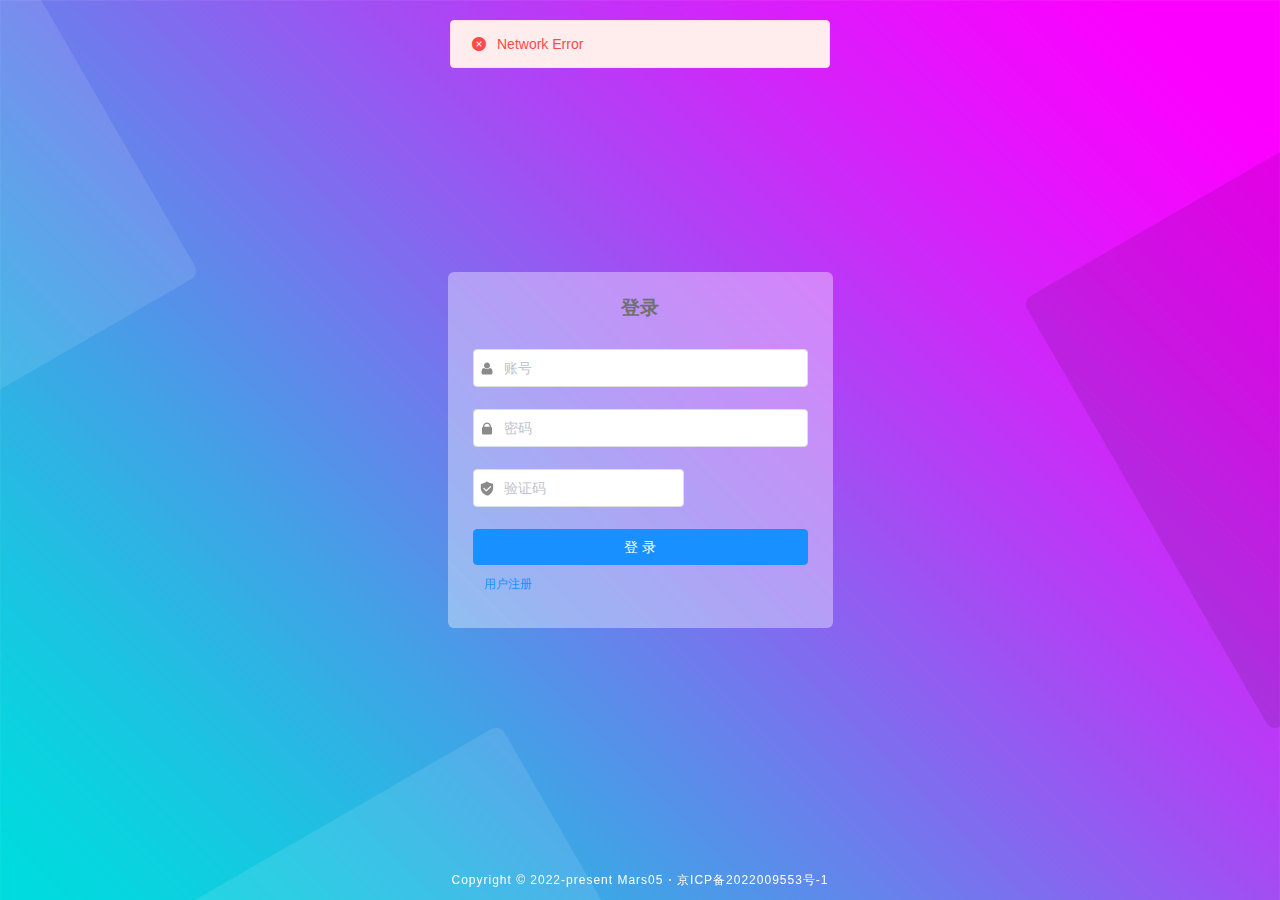
==== commit 149bdc0a: "备案号调整" ====
--- a/index.html
+++ b/index.html
@@ -1 +1 @@
-<!DOCTYPE html><html><head><meta charset=utf-8><meta http-equiv=X-UA-Compatible content="IE=edge,chrome=1"><meta name=renderer content=webkit><meta name=viewport content="width=device-width,initial-scale=1,maximum-scale=1,user-scalable=no"><link rel=icon href=/favicon.ico><title>Crud Hub</title><link href=/static/css/app.1e114822.css rel=preload as=style><link href=/static/css/chunk-libs.3dfb7769.css rel=preload as=style><link href=/static/js/app.4b497390.js rel=preload as=script><link href=/static/js/chunk-elementUI.1881f3a2.js rel=preload as=script><link href=/static/js/chunk-libs.cf9efcd5.js rel=preload as=script><link href=/static/css/chunk-libs.3dfb7769.css rel=stylesheet><link href=/static/css/app.1e114822.css rel=stylesheet></head><body><div id=app></div><script>(function(c){function e(e){for(var n,u,k=e[0],a=e[1],b=e[2],t=0,r=[];t<k.length;t++)u=k[t],Object.prototype.hasOwnProperty.call(h,u)&&h[u]&&r.push(h[u][0]),h[u]=0;for(n in a)Object.prototype.hasOwnProperty.call(a,n)&&(c[n]=a[n]);o&&o(e);while(r.length)r.shift()();return f.push.apply(f,b||[]),d()}function d(){for(var c,e=0;e<f.length;e++){for(var d=f[e],n=!0,u=1;u<d.length;u++){var k=d[u];0!==h[k]&&(n=!1)}n&&(f.splice(e--,1),c=a(a.s=d[0]))}return c}var n={},u={runtime:0},h={runtime:0},f=[];function k(c){return a.p+"static/js/"+({"chunk-commons":"chunk-commons"}[c]||c)+"."+{"chunk-05335b9d":"81742763","chunk-0cf3839e":"cbc7990a","chunk-118c0d47":"a619f6c9","chunk-1789ada2":"3afe2634","chunk-4fa6ef79":"bb87a47d","chunk-31b9cda4":"8e3a708a","chunk-bfa74646":"8fe91169","chunk-3ef8d08a":"abce92da","chunk-197b9368":"6e70f010","chunk-2d0c0353":"4e2e63b8","chunk-2d0c84d3":"48442b79","chunk-2d0ac416":"873befc7","chunk-11177076":"342569eb","chunk-9327e1a4":"e2eb14cd","chunk-749bcee1":"e9b35aef","chunk-c2891248":"f27a5c9c","chunk-2d0c8bf7":"1d8265ff","chunk-2d0e4e1f":"f87e83b9","chunk-2d0e944c":"cfebea55","chunk-2d20f537":"9671684d","chunk-2d2104c6":"de357814","chunk-2d2105d3":"404da312","chunk-2d210b83":"efd15c3e","chunk-2d226cab":"66024c25","chunk-2d229205":"05e987c7","chunk-2d230fe7":"3bd3f709","chunk-30ca8599":"cf02c14c","chunk-42990da2":"f99cca85","chunk-4c9ef285":"36b8e8be","chunk-5544151a":"0fbd5b36","chunk-58ada7f6":"6f61eba0","chunk-6403ec67":"7ada80b2","chunk-738b70e2":"0d5762ca","chunk-6e83591c":"a1f301fd","chunk-5164a781":"b8c02a89","chunk-4b8bf22e":"177cc9ed","chunk-71e93d33":"79d8fe49","chunk-723c8fcc":"21019909","chunk-74926326":"e9352ae2","chunk-75128e5a":"db559f0c","chunk-77f93088":"5039980f","chunk-7a8911e6":"502b6863","chunk-a6df3e9a":"86da3309","chunk-ab072dd2":"6086d052","chunk-ab13d2fa":"f4c3974b","chunk-bacc0f62":"ec1640a5","chunk-commons":"e4b911c5","chunk-09dca7c2":"cd5724e1","chunk-0e88c8ae":"a7eeb0e7","chunk-2b92603c":"6bed7181","chunk-2e0e3da6":"d77cf613","chunk-34ab429b":"709a83b7","chunk-4cb2c0f7":"b7c71858","chunk-2d0a519f":"1f6cf343","chunk-2d0f0a2e":"9b48968f","chunk-519483dc":"4e9713bb","chunk-15169e1c":"c24b8fa5","chunk-5aa126dc":"51f5234f","chunk-6ade1460":"88ddc633","chunk-cb19e330":"f3de16eb","chunk-015307b5":"db533924","chunk-341e8016":"608979ef","chunk-ff17d29a":"07291ddb","chunk-77c85877":"f54970c2","chunk-784e6b21":"1ab2bd19","chunk-82c18f5c":"b479195e","chunk-c83bf5c8":"fdfc8d6f","chunk-1c7e07ca":"22e0b393","chunk-324159a4":"6f0944d6","chunk-8fc2ea9a":"22089443","chunk-e0b6b12a":"5ae8a602","chunk-ce145e5e":"0343c052","chunk-ea1a22de":"33128e6f","chunk-f2a76770":"42baf96a","chunk-dc93e782":"22112257","chunk-e3fcb02a":"afd39fe8","chunk-f868be82":"88e2605a","chunk-9a21ec70":"e0333fa3","chunk-310bc3a1":"96961ec8","chunk-43f8ff7c":"316e893d","chunk-2d0a3196":"63e87404","chunk-2d0a3577":"a28c980f","chunk-2d0a40c8":"1f3de99c","chunk-2d0a43df":"1a22254f","chunk-2d0a4bbf":"555fc286","chunk-2d0aa90c":"40622e71","chunk-2d0aab07":"acf7f82a","chunk-2d0abc00":"5ff2801d","chunk-2d0ae937":"b9b5442e","chunk-2d0aeb45":"8c5db0e0","chunk-2d0af08c":"315697cb","chunk-2d0afa49":"1877412b","chunk-2d0b1fd5":"d8fdfeb2","chunk-2d0b21d7":"2cf4f9dc","chunk-2d0b2b36":"6061c9c6","chunk-2d0b6187":"a1c3fc3d","chunk-2d0ba136":"a8f6aefc","chunk-2d0bb267":"43343455","chunk-2d0bcec1":"c65ce173","chunk-2d0bdf38":"277d61e6","chunk-2d0bff92":"e4c76b23","chunk-2d0c0494":"cee1ed94","chunk-2d0c0a09":"f8a7dd20","chunk-2d0c1ed0":"0e19482b","chunk-2d0c4313":"ead46746","chunk-2d0c46d1":"22d49e50","chunk-2d0c4a95":"dfebeda4","chunk-2d0c512b":"de24aa15","chunk-2d0c86e3":"6e10a876","chunk-2d0c8f4c":"843329b7","chunk-2d0cf16e":"e99f1db3","chunk-2d0d056d":"f95f1e5a","chunk-2d0d0645":"b3bfe6c9","chunk-2d0d61fd":"1b41151f","chunk-2d0d7e63":"d59e9c3b","chunk-2d0dda4e":"40c052fa","chunk-2d0de971":"4c7d8295","chunk-2d0e1b57":"15edb8eb","chunk-2d0e1fbe":"1ff6bd9b","chunk-2d0e22d6":"35dfc17e","chunk-2d0e4fe5":"c9ec1478","chunk-2d0e542a":"5c2e34ff","chunk-2d0e57ec":"23d2913b","chunk-2d0e5b34":"45346696","chunk-2d0e6553":"11a1c0ca","chunk-2d0e6c86":"dcc9ee10","chunk-2d0ea098":"7215bb3b","chunk-2d0f0a11":"e9806e3d","chunk-2d208ac5":"85fe5f4b","chunk-2d208bdf":"4595fe70","chunk-2d209408":"52527139","chunk-2d20eff5":"a4caf066","chunk-2d20f745":"fd171506","chunk-2d20ff23":"0bbbe453","chunk-2d2138c7":"5d2ccad4","chunk-2d216f3b":"fb30a14d","chunk-2d217e5b":"29d8e041","chunk-2d21ab79":"884f3426","chunk-2d21b84a":"eb07a38f","chunk-2d21dcd2":"0f22d8c9","chunk-2d21f327":"9a8cbd2a","chunk-2d2214b3":"c6b28fdb","chunk-2d221799":"5afd9262","chunk-2d221814":"6e6d73f5","chunk-2d221a34":"f920e9ba","chunk-2d22502a":"16835784","chunk-2d226775":"7631a3b3","chunk-2d228ca6":"3b623978","chunk-2d229411":"8a36d2ba","chunk-2d2295e9":"176accc6","chunk-2d22c171":"5ac0d3b4","chunk-2d22c2b8":"d0c72880","chunk-2d22ca58":"506a0ee0","chunk-2d2371be":"bd2be76a","chunk-2d237ee7":"4a78580a","chunk-2d238465":"44c15e34","chunk-7459c510":"77e6345b","chunk-7498b54e":"b09034ce","chunk-7532b3ea":"17b1ec81","chunk-773f2d22":"0a132a5d","chunk-2d0e6c67":"ff7704c6"}[c]+".js"}function a(e){if(n[e])return n[e].exports;var d=n[e]={i:e,l:!1,exports:{}};return c[e].call(d.exports,d,d.exports,a),d.l=!0,d.exports}a.e=function(c){var e=[],d={"chunk-05335b9d":1,"chunk-0cf3839e":1,"chunk-118c0d47":1,"chunk-1789ada2":1,"chunk-4fa6ef79":1,"chunk-31b9cda4":1,"chunk-bfa74646":1,"chunk-3ef8d08a":1,"chunk-197b9368":1,"chunk-11177076":1,"chunk-9327e1a4":1,"chunk-749bcee1":1,"chunk-c2891248":1,"chunk-30ca8599":1,"chunk-42990da2":1,"chunk-5544151a":1,"chunk-6403ec67":1,"chunk-738b70e2":1,"chunk-4b8bf22e":1,"chunk-723c8fcc":1,"chunk-77f93088":1,"chunk-7a8911e6":1,"chunk-a6df3e9a":1,"chunk-ab072dd2":1,"chunk-ab13d2fa":1,"chunk-commons":1,"chunk-2b92603c":1,"chunk-2e0e3da6":1,"chunk-34ab429b":1,"chunk-4cb2c0f7":1,"chunk-15169e1c":1,"chunk-5aa126dc":1,"chunk-6ade1460":1,"chunk-cb19e330":1,"chunk-77c85877":1,"chunk-82c18f5c":1,"chunk-1c7e07ca":1,"chunk-324159a4":1,"chunk-8fc2ea9a":1,"chunk-e0b6b12a":1,"chunk-ea1a22de":1,"chunk-dc93e782":1,"chunk-e3fcb02a":1,"chunk-f868be82":1};u[c]?e.push(u[c]):0!==u[c]&&d[c]&&e.push(u[c]=new Promise((function(e,d){for(var n="static/css/"+({"chunk-commons":"chunk-commons"}[c]||c)+"."+{"chunk-05335b9d":"ccfd5595","chunk-0cf3839e":"aadeb10b","chunk-118c0d47":"543e5073","chunk-1789ada2":"9b8c6c9b","chunk-4fa6ef79":"b07219de","chunk-31b9cda4":"ea170a2b","chunk-bfa74646":"cb8c5470","chunk-3ef8d08a":"81e4214a","chunk-197b9368":"c75273da","chunk-2d0c0353":"31d6cfe0","chunk-2d0c84d3":"31d6cfe0","chunk-2d0ac416":"31d6cfe0","chunk-11177076":"7a6c56e1","chunk-9327e1a4":"c7dfc3db","chunk-749bcee1":"5caf61e0","chunk-c2891248":"7d926db9","chunk-2d0c8bf7":"31d6cfe0","chunk-2d0e4e1f":"31d6cfe0","chunk-2d0e944c":"31d6cfe0","chunk-2d20f537":"31d6cfe0","chunk-2d2104c6":"31d6cfe0","chunk-2d2105d3":"31d6cfe0","chunk-2d210b83":"31d6cfe0","chunk-2d226cab":"31d6cfe0","chunk-2d229205":"31d6cfe0","chunk-2d230fe7":"31d6cfe0","chunk-30ca8599":"b1dd7a76","chunk-42990da2":"a44d9352","chunk-4c9ef285":"31d6cfe0","chunk-5544151a":"e63fa467","chunk-58ada7f6":"31d6cfe0","chunk-6403ec67":"860218f8","chunk-738b70e2":"fc684471","chunk-6e83591c":"31d6cfe0","chunk-5164a781":"31d6cfe0","chunk-4b8bf22e":"ec525973","chunk-71e93d33":"31d6cfe0","chunk-723c8fcc":"55ec8d04","chunk-74926326":"31d6cfe0","chunk-75128e5a":"31d6cfe0","chunk-77f93088":"c62f5167","chunk-7a8911e6":"2a935342","chunk-a6df3e9a":"6b3ecdfb","chunk-ab072dd2":"c0db6044","chunk-ab13d2fa":"13a7e89e","chunk-bacc0f62":"31d6cfe0","chunk-commons":"065de85b","chunk-09dca7c2":"31d6cfe0","chunk-0e88c8ae":"31d6cfe0","chunk-2b92603c":"34500998","chunk-2e0e3da6":"fef04f82","chunk-34ab429b":"3b91cbc7","chunk-4cb2c0f7":"b4c167e9","chunk-2d0a519f":"31d6cfe0","chunk-2d0f0a2e":"31d6cfe0","chunk-519483dc":"31d6cfe0","chunk-15169e1c":"5b3acee5","chunk-5aa126dc":"06338a37","chunk-6ade1460":"c6e645e6","chunk-cb19e330":"5c443833","chunk-015307b5":"31d6cfe0","chunk-341e8016":"31d6cfe0","chunk-ff17d29a":"31d6cfe0","chunk-77c85877":"53ac87fa","chunk-784e6b21":"31d6cfe0","chunk-82c18f5c":"58542e12","chunk-c83bf5c8":"31d6cfe0","chunk-1c7e07ca":"270237b0","chunk-324159a4":"3ce41559","chunk-8fc2ea9a":"c57c8fc4","chunk-e0b6b12a":"45a29b4c","chunk-ce145e5e":"31d6cfe0","chunk-ea1a22de":"53ac87fa","chunk-f2a76770":"31d6cfe0","chunk-dc93e782":"d35d2a83","chunk-e3fcb02a":"ea384f06","chunk-f868be82":"1fc537f3","chunk-9a21ec70":"31d6cfe0","chunk-310bc3a1":"31d6cfe0","chunk-43f8ff7c":"31d6cfe0","chunk-2d0a3196":"31d6cfe0","chunk-2d0a3577":"31d6cfe0","chunk-2d0a40c8":"31d6cfe0","chunk-2d0a43df":"31d6cfe0","chunk-2d0a4bbf":"31d6cfe0","chunk-2d0aa90c":"31d6cfe0","chunk-2d0aab07":"31d6cfe0","chunk-2d0abc00":"31d6cfe0","chunk-2d0ae937":"31d6cfe0","chunk-2d0aeb45":"31d6cfe0","chunk-2d0af08c":"31d6cfe0","chunk-2d0afa49":"31d6cfe0","chunk-2d0b1fd5":"31d6cfe0","chunk-2d0b21d7":"31d6cfe0","chunk-2d0b2b36":"31d6cfe0","chunk-2d0b6187":"31d6cfe0","chunk-2d0ba136":"31d6cfe0","chunk-2d0bb267":"31d6cfe0","chunk-2d0bcec1":"31d6cfe0","chunk-2d0bdf38":"31d6cfe0","chunk-2d0bff92":"31d6cfe0","chunk-2d0c0494":"31d6cfe0","chunk-2d0c0a09":"31d6cfe0","chunk-2d0c1ed0":"31d6cfe0","chunk-2d0c4313":"31d6cfe0","chunk-2d0c46d1":"31d6cfe0","chunk-2d0c4a95":"31d6cfe0","chunk-2d0c512b":"31d6cfe0","chunk-2d0c86e3":"31d6cfe0","chunk-2d0c8f4c":"31d6cfe0","chunk-2d0cf16e":"31d6cfe0","chunk-2d0d056d":"31d6cfe0","chunk-2d0d0645":"31d6cfe0","chunk-2d0d61fd":"31d6cfe0","chunk-2d0d7e63":"31d6cfe0","chunk-2d0dda4e":"31d6cfe0","chunk-2d0de971":"31d6cfe0","chunk-2d0e1b57":"31d6cfe0","chunk-2d0e1fbe":"31d6cfe0","chunk-2d0e22d6":"31d6cfe0","chunk-2d0e4fe5":"31d6cfe0","chunk-2d0e542a":"31d6cfe0","chunk-2d0e57ec":"31d6cfe0","chunk-2d0e5b34":"31d6cfe0","chunk-2d0e6553":"31d6cfe0","chunk-2d0e6c86":"31d6cfe0","chunk-2d0ea098":"31d6cfe0","chunk-2d0f0a11":"31d6cfe0","chunk-2d208ac5":"31d6cfe0","chunk-2d208bdf":"31d6cfe0","chunk-2d209408":"31d6cfe0","chunk-2d20eff5":"31d6cfe0","chunk-2d20f745":"31d6cfe0","chunk-2d20ff23":"31d6cfe0","chunk-2d2138c7":"31d6cfe0","chunk-2d216f3b":"31d6cfe0","chunk-2d217e5b":"31d6cfe0","chunk-2d21ab79":"31d6cfe0","chunk-2d21b84a":"31d6cfe0","chunk-2d21dcd2":"31d6cfe0","chunk-2d21f327":"31d6cfe0","chunk-2d2214b3":"31d6cfe0","chunk-2d221799":"31d6cfe0","chunk-2d221814":"31d6cfe0","chunk-2d221a34":"31d6cfe0","chunk-2d22502a":"31d6cfe0","chunk-2d226775":"31d6cfe0","chunk-2d228ca6":"31d6cfe0","chunk-2d229411":"31d6cfe0","chunk-2d2295e9":"31d6cfe0","chunk-2d22c171":"31d6cfe0","chunk-2d22c2b8":"31d6cfe0","chunk-2d22ca58":"31d6cfe0","chunk-2d2371be":"31d6cfe0","chunk-2d237ee7":"31d6cfe0","chunk-2d238465":"31d6cfe0","chunk-7459c510":"31d6cfe0","chunk-7498b54e":"31d6cfe0","chunk-7532b3ea":"31d6cfe0","chunk-773f2d22":"31d6cfe0","chunk-2d0e6c67":"31d6cfe0"}[c]+".css",h=a.p+n,f=document.getElementsByTagName("link"),k=0;k<f.length;k++){var b=f[k],t=b.getAttribute("data-href")||b.getAttribute("href");if("stylesheet"===b.rel&&(t===n||t===h))return e()}var r=document.getElementsByTagName("style");for(k=0;k<r.length;k++){b=r[k],t=b.getAttribute("data-href");if(t===n||t===h)return e()}var o=document.createElement("link");o.rel="stylesheet",o.type="text/css",o.onload=e,o.onerror=function(e){var n=e&&e.target&&e.target.src||h,f=new Error("Loading CSS chunk "+c+" failed.\n("+n+")");f.code="CSS_CHUNK_LOAD_FAILED",f.request=n,delete u[c],o.parentNode.removeChild(o),d(f)},o.href=h;var i=document.getElementsByTagName("head")[0];i.appendChild(o)})).then((function(){u[c]=0})));var n=h[c];if(0!==n)if(n)e.push(n[2]);else{var f=new Promise((function(e,d){n=h[c]=[e,d]}));e.push(n[2]=f);var b,t=document.createElement("script");t.charset="utf-8",t.timeout=120,a.nc&&t.setAttribute("nonce",a.nc),t.src=k(c);var r=new Error;b=function(e){t.onerror=t.onload=null,clearTimeout(o);var d=h[c];if(0!==d){if(d){var n=e&&("load"===e.type?"missing":e.type),u=e&&e.target&&e.target.src;r.message="Loading chunk "+c+" failed.\n("+n+": "+u+")",r.name="ChunkLoadError",r.type=n,r.request=u,d[1](r)}h[c]=void 0}};var o=setTimeout((function(){b({type:"timeout",target:t})}),12e4);t.onerror=t.onload=b,document.head.appendChild(t)}return Promise.all(e)},a.m=c,a.c=n,a.d=function(c,e,d){a.o(c,e)||Object.defineProperty(c,e,{enumerable:!0,get:d})},a.r=function(c){"undefined"!==typeof Symbol&&Symbol.toStringTag&&Object.defineProperty(c,Symbol.toStringTag,{value:"Module"}),Object.defineProperty(c,"__esModule",{value:!0})},a.t=function(c,e){if(1&e&&(c=a(c)),8&e)return c;if(4&e&&"object"===typeof c&&c&&c.__esModule)return c;var d=Object.create(null);if(a.r(d),Object.defineProperty(d,"default",{enumerable:!0,value:c}),2&e&&"string"!=typeof c)for(var n in c)a.d(d,n,function(e){return c[e]}.bind(null,n));return d},a.n=function(c){var e=c&&c.__esModule?function(){return c["default"]}:function(){return c};return a.d(e,"a",e),e},a.o=function(c,e){return Object.prototype.hasOwnProperty.call(c,e)},a.p="/",a.oe=function(c){throw console.error(c),c};var b=window["webpackJsonp"]=window["webpackJsonp"]||[],t=b.push.bind(b);b.push=e,b=b.slice();for(var r=0;r<b.length;r++)e(b[r]);var o=t;d()})([]);</script><script src=/static/js/chunk-elementUI.1881f3a2.js></script><script src=/static/js/chunk-libs.cf9efcd5.js></script><script src=/static/js/app.4b497390.js></script></body></html>+<!DOCTYPE html><html><head><meta charset=utf-8><meta http-equiv=X-UA-Compatible content="IE=edge,chrome=1"><meta name=renderer content=webkit><meta name=viewport content="width=device-width,initial-scale=1,maximum-scale=1,user-scalable=no"><link rel=icon href=/favicon.ico><title>Crud Hub</title><link href=/static/css/app.61564b88.css rel=preload as=style><link href=/static/css/chunk-libs.3dfb7769.css rel=preload as=style><link href=/static/js/app.8beba562.js rel=preload as=script><link href=/static/js/chunk-elementUI.1881f3a2.js rel=preload as=script><link href=/static/js/chunk-libs.cf9efcd5.js rel=preload as=script><link href=/static/css/chunk-libs.3dfb7769.css rel=stylesheet><link href=/static/css/app.61564b88.css rel=stylesheet></head><body><div id=app></div><script>(function(c){function e(e){for(var n,u,k=e[0],a=e[1],b=e[2],t=0,r=[];t<k.length;t++)u=k[t],Object.prototype.hasOwnProperty.call(h,u)&&h[u]&&r.push(h[u][0]),h[u]=0;for(n in a)Object.prototype.hasOwnProperty.call(a,n)&&(c[n]=a[n]);o&&o(e);while(r.length)r.shift()();return f.push.apply(f,b||[]),d()}function d(){for(var c,e=0;e<f.length;e++){for(var d=f[e],n=!0,u=1;u<d.length;u++){var k=d[u];0!==h[k]&&(n=!1)}n&&(f.splice(e--,1),c=a(a.s=d[0]))}return c}var n={},u={runtime:0},h={runtime:0},f=[];function k(c){return a.p+"static/js/"+({"chunk-commons":"chunk-commons"}[c]||c)+"."+{"chunk-05335b9d":"81742763","chunk-0cf3839e":"cbc7990a","chunk-118c0d47":"a619f6c9","chunk-1789ada2":"3afe2634","chunk-4fa6ef79":"bb87a47d","chunk-31b9cda4":"8e3a708a","chunk-bfa74646":"8fe91169","chunk-3ef8d08a":"abce92da","chunk-2d0c0353":"4e2e63b8","chunk-2d0c84d3":"48442b79","chunk-2d0ac416":"873befc7","chunk-11177076":"342569eb","chunk-9327e1a4":"e2eb14cd","chunk-749bcee1":"e9b35aef","chunk-c2891248":"f27a5c9c","chunk-2d0c8bf7":"1d8265ff","chunk-2d0e4e1f":"f87e83b9","chunk-2d0e944c":"cfebea55","chunk-2d20f537":"9671684d","chunk-2d2104c6":"de357814","chunk-2d2105d3":"404da312","chunk-2d210b83":"efd15c3e","chunk-2d226cab":"66024c25","chunk-2d229205":"05e987c7","chunk-2d230fe7":"3bd3f709","chunk-30ca8599":"cf02c14c","chunk-42990da2":"f99cca85","chunk-4c9ef285":"36b8e8be","chunk-5544151a":"83199554","chunk-58ada7f6":"6f61eba0","chunk-6403ec67":"7ada80b2","chunk-738b70e2":"0d5762ca","chunk-6e83591c":"a1f301fd","chunk-5164a781":"b8c02a89","chunk-4b8bf22e":"177cc9ed","chunk-71e93d33":"79d8fe49","chunk-723c8fcc":"21019909","chunk-74926326":"e9352ae2","chunk-75128e5a":"db559f0c","chunk-77f93088":"5039980f","chunk-7a8911e6":"502b6863","chunk-a6df3e9a":"86da3309","chunk-ab072dd2":"6086d052","chunk-ab13d2fa":"f4c3974b","chunk-bacc0f62":"ec1640a5","chunk-commons":"e4b911c5","chunk-09dca7c2":"cd5724e1","chunk-0e88c8ae":"a7eeb0e7","chunk-2b92603c":"6bed7181","chunk-2e0e3da6":"d77cf613","chunk-34ab429b":"709a83b7","chunk-4cb2c0f7":"b7c71858","chunk-2d0a519f":"1f6cf343","chunk-2d0f0a2e":"9b48968f","chunk-519483dc":"4e9713bb","chunk-15169e1c":"c24b8fa5","chunk-5aa126dc":"51f5234f","chunk-6ade1460":"88ddc633","chunk-cb19e330":"f3de16eb","chunk-015307b5":"db533924","chunk-341e8016":"608979ef","chunk-ff17d29a":"07291ddb","chunk-77c85877":"f54970c2","chunk-784e6b21":"1ab2bd19","chunk-82c18f5c":"b479195e","chunk-c83bf5c8":"fdfc8d6f","chunk-14e13fd2":"5b53dfa1","chunk-1c7e07ca":"22e0b393","chunk-324159a4":"6f0944d6","chunk-e0b6b12a":"5ae8a602","chunk-ce145e5e":"0343c052","chunk-ea1a22de":"33128e6f","chunk-f2a76770":"42baf96a","chunk-d2fffc7c":"428621d1","chunk-dc93e782":"22112257","chunk-e3fcb02a":"afd39fe8","chunk-f868be82":"88e2605a","chunk-9a21ec70":"e0333fa3","chunk-310bc3a1":"96961ec8","chunk-43f8ff7c":"316e893d","chunk-2d0a3196":"63e87404","chunk-2d0a3577":"a28c980f","chunk-2d0a40c8":"1f3de99c","chunk-2d0a43df":"1a22254f","chunk-2d0a4bbf":"555fc286","chunk-2d0aa90c":"40622e71","chunk-2d0aab07":"acf7f82a","chunk-2d0abc00":"5ff2801d","chunk-2d0ae937":"b9b5442e","chunk-2d0aeb45":"8c5db0e0","chunk-2d0af08c":"315697cb","chunk-2d0afa49":"1877412b","chunk-2d0b1fd5":"d8fdfeb2","chunk-2d0b21d7":"2cf4f9dc","chunk-2d0b2b36":"6061c9c6","chunk-2d0b6187":"a1c3fc3d","chunk-2d0ba136":"a8f6aefc","chunk-2d0bb267":"43343455","chunk-2d0bcec1":"c65ce173","chunk-2d0bdf38":"277d61e6","chunk-2d0bff92":"e4c76b23","chunk-2d0c0494":"cee1ed94","chunk-2d0c0a09":"f8a7dd20","chunk-2d0c1ed0":"0e19482b","chunk-2d0c4313":"ead46746","chunk-2d0c46d1":"22d49e50","chunk-2d0c4a95":"dfebeda4","chunk-2d0c512b":"de24aa15","chunk-2d0c86e3":"6e10a876","chunk-2d0c8f4c":"843329b7","chunk-2d0cf16e":"e99f1db3","chunk-2d0d056d":"f95f1e5a","chunk-2d0d0645":"b3bfe6c9","chunk-2d0d61fd":"1b41151f","chunk-2d0d7e63":"d59e9c3b","chunk-2d0dda4e":"40c052fa","chunk-2d0de971":"4c7d8295","chunk-2d0e1b57":"15edb8eb","chunk-2d0e1fbe":"1ff6bd9b","chunk-2d0e22d6":"35dfc17e","chunk-2d0e4fe5":"c9ec1478","chunk-2d0e542a":"5c2e34ff","chunk-2d0e57ec":"23d2913b","chunk-2d0e5b34":"45346696","chunk-2d0e6553":"11a1c0ca","chunk-2d0e6c86":"dcc9ee10","chunk-2d0ea098":"7215bb3b","chunk-2d0f0a11":"e9806e3d","chunk-2d208ac5":"85fe5f4b","chunk-2d208bdf":"4595fe70","chunk-2d209408":"52527139","chunk-2d20eff5":"a4caf066","chunk-2d20f745":"fd171506","chunk-2d20ff23":"0bbbe453","chunk-2d2138c7":"5d2ccad4","chunk-2d216f3b":"fb30a14d","chunk-2d217e5b":"29d8e041","chunk-2d21ab79":"884f3426","chunk-2d21b84a":"eb07a38f","chunk-2d21dcd2":"0f22d8c9","chunk-2d21f327":"9a8cbd2a","chunk-2d2214b3":"c6b28fdb","chunk-2d221799":"5afd9262","chunk-2d221814":"6e6d73f5","chunk-2d221a34":"f920e9ba","chunk-2d22502a":"16835784","chunk-2d226775":"7631a3b3","chunk-2d228ca6":"3b623978","chunk-2d229411":"8a36d2ba","chunk-2d2295e9":"176accc6","chunk-2d22c171":"5ac0d3b4","chunk-2d22c2b8":"d0c72880","chunk-2d22ca58":"506a0ee0","chunk-2d2371be":"bd2be76a","chunk-2d237ee7":"4a78580a","chunk-2d238465":"44c15e34","chunk-7459c510":"77e6345b","chunk-7498b54e":"b09034ce","chunk-7532b3ea":"17b1ec81","chunk-773f2d22":"0a132a5d","chunk-2d0e6c67":"ff7704c6"}[c]+".js"}function a(e){if(n[e])return n[e].exports;var d=n[e]={i:e,l:!1,exports:{}};return c[e].call(d.exports,d,d.exports,a),d.l=!0,d.exports}a.e=function(c){var e=[],d={"chunk-05335b9d":1,"chunk-0cf3839e":1,"chunk-118c0d47":1,"chunk-1789ada2":1,"chunk-4fa6ef79":1,"chunk-31b9cda4":1,"chunk-bfa74646":1,"chunk-3ef8d08a":1,"chunk-11177076":1,"chunk-9327e1a4":1,"chunk-749bcee1":1,"chunk-c2891248":1,"chunk-30ca8599":1,"chunk-42990da2":1,"chunk-5544151a":1,"chunk-6403ec67":1,"chunk-738b70e2":1,"chunk-4b8bf22e":1,"chunk-723c8fcc":1,"chunk-77f93088":1,"chunk-7a8911e6":1,"chunk-a6df3e9a":1,"chunk-ab072dd2":1,"chunk-ab13d2fa":1,"chunk-commons":1,"chunk-2b92603c":1,"chunk-2e0e3da6":1,"chunk-34ab429b":1,"chunk-4cb2c0f7":1,"chunk-15169e1c":1,"chunk-5aa126dc":1,"chunk-6ade1460":1,"chunk-cb19e330":1,"chunk-77c85877":1,"chunk-82c18f5c":1,"chunk-14e13fd2":1,"chunk-1c7e07ca":1,"chunk-324159a4":1,"chunk-e0b6b12a":1,"chunk-ea1a22de":1,"chunk-d2fffc7c":1,"chunk-dc93e782":1,"chunk-e3fcb02a":1,"chunk-f868be82":1};u[c]?e.push(u[c]):0!==u[c]&&d[c]&&e.push(u[c]=new Promise((function(e,d){for(var n="static/css/"+({"chunk-commons":"chunk-commons"}[c]||c)+"."+{"chunk-05335b9d":"ccfd5595","chunk-0cf3839e":"aadeb10b","chunk-118c0d47":"543e5073","chunk-1789ada2":"9b8c6c9b","chunk-4fa6ef79":"b07219de","chunk-31b9cda4":"ea170a2b","chunk-bfa74646":"cb8c5470","chunk-3ef8d08a":"81e4214a","chunk-2d0c0353":"31d6cfe0","chunk-2d0c84d3":"31d6cfe0","chunk-2d0ac416":"31d6cfe0","chunk-11177076":"7a6c56e1","chunk-9327e1a4":"c7dfc3db","chunk-749bcee1":"5caf61e0","chunk-c2891248":"7d926db9","chunk-2d0c8bf7":"31d6cfe0","chunk-2d0e4e1f":"31d6cfe0","chunk-2d0e944c":"31d6cfe0","chunk-2d20f537":"31d6cfe0","chunk-2d2104c6":"31d6cfe0","chunk-2d2105d3":"31d6cfe0","chunk-2d210b83":"31d6cfe0","chunk-2d226cab":"31d6cfe0","chunk-2d229205":"31d6cfe0","chunk-2d230fe7":"31d6cfe0","chunk-30ca8599":"b1dd7a76","chunk-42990da2":"a44d9352","chunk-4c9ef285":"31d6cfe0","chunk-5544151a":"e63fa467","chunk-58ada7f6":"31d6cfe0","chunk-6403ec67":"860218f8","chunk-738b70e2":"fc684471","chunk-6e83591c":"31d6cfe0","chunk-5164a781":"31d6cfe0","chunk-4b8bf22e":"ec525973","chunk-71e93d33":"31d6cfe0","chunk-723c8fcc":"55ec8d04","chunk-74926326":"31d6cfe0","chunk-75128e5a":"31d6cfe0","chunk-77f93088":"c62f5167","chunk-7a8911e6":"2a935342","chunk-a6df3e9a":"6b3ecdfb","chunk-ab072dd2":"c0db6044","chunk-ab13d2fa":"13a7e89e","chunk-bacc0f62":"31d6cfe0","chunk-commons":"065de85b","chunk-09dca7c2":"31d6cfe0","chunk-0e88c8ae":"31d6cfe0","chunk-2b92603c":"34500998","chunk-2e0e3da6":"fef04f82","chunk-34ab429b":"3b91cbc7","chunk-4cb2c0f7":"b4c167e9","chunk-2d0a519f":"31d6cfe0","chunk-2d0f0a2e":"31d6cfe0","chunk-519483dc":"31d6cfe0","chunk-15169e1c":"5b3acee5","chunk-5aa126dc":"06338a37","chunk-6ade1460":"c6e645e6","chunk-cb19e330":"5c443833","chunk-015307b5":"31d6cfe0","chunk-341e8016":"31d6cfe0","chunk-ff17d29a":"31d6cfe0","chunk-77c85877":"53ac87fa","chunk-784e6b21":"31d6cfe0","chunk-82c18f5c":"58542e12","chunk-c83bf5c8":"31d6cfe0","chunk-14e13fd2":"d394ba3b","chunk-1c7e07ca":"270237b0","chunk-324159a4":"3ce41559","chunk-e0b6b12a":"45a29b4c","chunk-ce145e5e":"31d6cfe0","chunk-ea1a22de":"53ac87fa","chunk-f2a76770":"31d6cfe0","chunk-d2fffc7c":"49d0364e","chunk-dc93e782":"d35d2a83","chunk-e3fcb02a":"ea384f06","chunk-f868be82":"1fc537f3","chunk-9a21ec70":"31d6cfe0","chunk-310bc3a1":"31d6cfe0","chunk-43f8ff7c":"31d6cfe0","chunk-2d0a3196":"31d6cfe0","chunk-2d0a3577":"31d6cfe0","chunk-2d0a40c8":"31d6cfe0","chunk-2d0a43df":"31d6cfe0","chunk-2d0a4bbf":"31d6cfe0","chunk-2d0aa90c":"31d6cfe0","chunk-2d0aab07":"31d6cfe0","chunk-2d0abc00":"31d6cfe0","chunk-2d0ae937":"31d6cfe0","chunk-2d0aeb45":"31d6cfe0","chunk-2d0af08c":"31d6cfe0","chunk-2d0afa49":"31d6cfe0","chunk-2d0b1fd5":"31d6cfe0","chunk-2d0b21d7":"31d6cfe0","chunk-2d0b2b36":"31d6cfe0","chunk-2d0b6187":"31d6cfe0","chunk-2d0ba136":"31d6cfe0","chunk-2d0bb267":"31d6cfe0","chunk-2d0bcec1":"31d6cfe0","chunk-2d0bdf38":"31d6cfe0","chunk-2d0bff92":"31d6cfe0","chunk-2d0c0494":"31d6cfe0","chunk-2d0c0a09":"31d6cfe0","chunk-2d0c1ed0":"31d6cfe0","chunk-2d0c4313":"31d6cfe0","chunk-2d0c46d1":"31d6cfe0","chunk-2d0c4a95":"31d6cfe0","chunk-2d0c512b":"31d6cfe0","chunk-2d0c86e3":"31d6cfe0","chunk-2d0c8f4c":"31d6cfe0","chunk-2d0cf16e":"31d6cfe0","chunk-2d0d056d":"31d6cfe0","chunk-2d0d0645":"31d6cfe0","chunk-2d0d61fd":"31d6cfe0","chunk-2d0d7e63":"31d6cfe0","chunk-2d0dda4e":"31d6cfe0","chunk-2d0de971":"31d6cfe0","chunk-2d0e1b57":"31d6cfe0","chunk-2d0e1fbe":"31d6cfe0","chunk-2d0e22d6":"31d6cfe0","chunk-2d0e4fe5":"31d6cfe0","chunk-2d0e542a":"31d6cfe0","chunk-2d0e57ec":"31d6cfe0","chunk-2d0e5b34":"31d6cfe0","chunk-2d0e6553":"31d6cfe0","chunk-2d0e6c86":"31d6cfe0","chunk-2d0ea098":"31d6cfe0","chunk-2d0f0a11":"31d6cfe0","chunk-2d208ac5":"31d6cfe0","chunk-2d208bdf":"31d6cfe0","chunk-2d209408":"31d6cfe0","chunk-2d20eff5":"31d6cfe0","chunk-2d20f745":"31d6cfe0","chunk-2d20ff23":"31d6cfe0","chunk-2d2138c7":"31d6cfe0","chunk-2d216f3b":"31d6cfe0","chunk-2d217e5b":"31d6cfe0","chunk-2d21ab79":"31d6cfe0","chunk-2d21b84a":"31d6cfe0","chunk-2d21dcd2":"31d6cfe0","chunk-2d21f327":"31d6cfe0","chunk-2d2214b3":"31d6cfe0","chunk-2d221799":"31d6cfe0","chunk-2d221814":"31d6cfe0","chunk-2d221a34":"31d6cfe0","chunk-2d22502a":"31d6cfe0","chunk-2d226775":"31d6cfe0","chunk-2d228ca6":"31d6cfe0","chunk-2d229411":"31d6cfe0","chunk-2d2295e9":"31d6cfe0","chunk-2d22c171":"31d6cfe0","chunk-2d22c2b8":"31d6cfe0","chunk-2d22ca58":"31d6cfe0","chunk-2d2371be":"31d6cfe0","chunk-2d237ee7":"31d6cfe0","chunk-2d238465":"31d6cfe0","chunk-7459c510":"31d6cfe0","chunk-7498b54e":"31d6cfe0","chunk-7532b3ea":"31d6cfe0","chunk-773f2d22":"31d6cfe0","chunk-2d0e6c67":"31d6cfe0"}[c]+".css",h=a.p+n,f=document.getElementsByTagName("link"),k=0;k<f.length;k++){var b=f[k],t=b.getAttribute("data-href")||b.getAttribute("href");if("stylesheet"===b.rel&&(t===n||t===h))return e()}var r=document.getElementsByTagName("style");for(k=0;k<r.length;k++){b=r[k],t=b.getAttribute("data-href");if(t===n||t===h)return e()}var o=document.createElement("link");o.rel="stylesheet",o.type="text/css",o.onload=e,o.onerror=function(e){var n=e&&e.target&&e.target.src||h,f=new Error("Loading CSS chunk "+c+" failed.\n("+n+")");f.code="CSS_CHUNK_LOAD_FAILED",f.request=n,delete u[c],o.parentNode.removeChild(o),d(f)},o.href=h;var i=document.getElementsByTagName("head")[0];i.appendChild(o)})).then((function(){u[c]=0})));var n=h[c];if(0!==n)if(n)e.push(n[2]);else{var f=new Promise((function(e,d){n=h[c]=[e,d]}));e.push(n[2]=f);var b,t=document.createElement("script");t.charset="utf-8",t.timeout=120,a.nc&&t.setAttribute("nonce",a.nc),t.src=k(c);var r=new Error;b=function(e){t.onerror=t.onload=null,clearTimeout(o);var d=h[c];if(0!==d){if(d){var n=e&&("load"===e.type?"missing":e.type),u=e&&e.target&&e.target.src;r.message="Loading chunk "+c+" failed.\n("+n+": "+u+")",r.name="ChunkLoadError",r.type=n,r.request=u,d[1](r)}h[c]=void 0}};var o=setTimeout((function(){b({type:"timeout",target:t})}),12e4);t.onerror=t.onload=b,document.head.appendChild(t)}return Promise.all(e)},a.m=c,a.c=n,a.d=function(c,e,d){a.o(c,e)||Object.defineProperty(c,e,{enumerable:!0,get:d})},a.r=function(c){"undefined"!==typeof Symbol&&Symbol.toStringTag&&Object.defineProperty(c,Symbol.toStringTag,{value:"Module"}),Object.defineProperty(c,"__esModule",{value:!0})},a.t=function(c,e){if(1&e&&(c=a(c)),8&e)return c;if(4&e&&"object"===typeof c&&c&&c.__esModule)return c;var d=Object.create(null);if(a.r(d),Object.defineProperty(d,"default",{enumerable:!0,value:c}),2&e&&"string"!=typeof c)for(var n in c)a.d(d,n,function(e){return c[e]}.bind(null,n));return d},a.n=function(c){var e=c&&c.__esModule?function(){return c["default"]}:function(){return c};return a.d(e,"a",e),e},a.o=function(c,e){return Object.prototype.hasOwnProperty.call(c,e)},a.p="/",a.oe=function(c){throw console.error(c),c};var b=window["webpackJsonp"]=window["webpackJsonp"]||[],t=b.push.bind(b);b.push=e,b=b.slice();for(var r=0;r<b.length;r++)e(b[r]);var o=t;d()})([]);</script><script src=/static/js/chunk-elementUI.1881f3a2.js></script><script src=/static/js/chunk-libs.cf9efcd5.js></script><script src=/static/js/app.8beba562.js></script></body></html>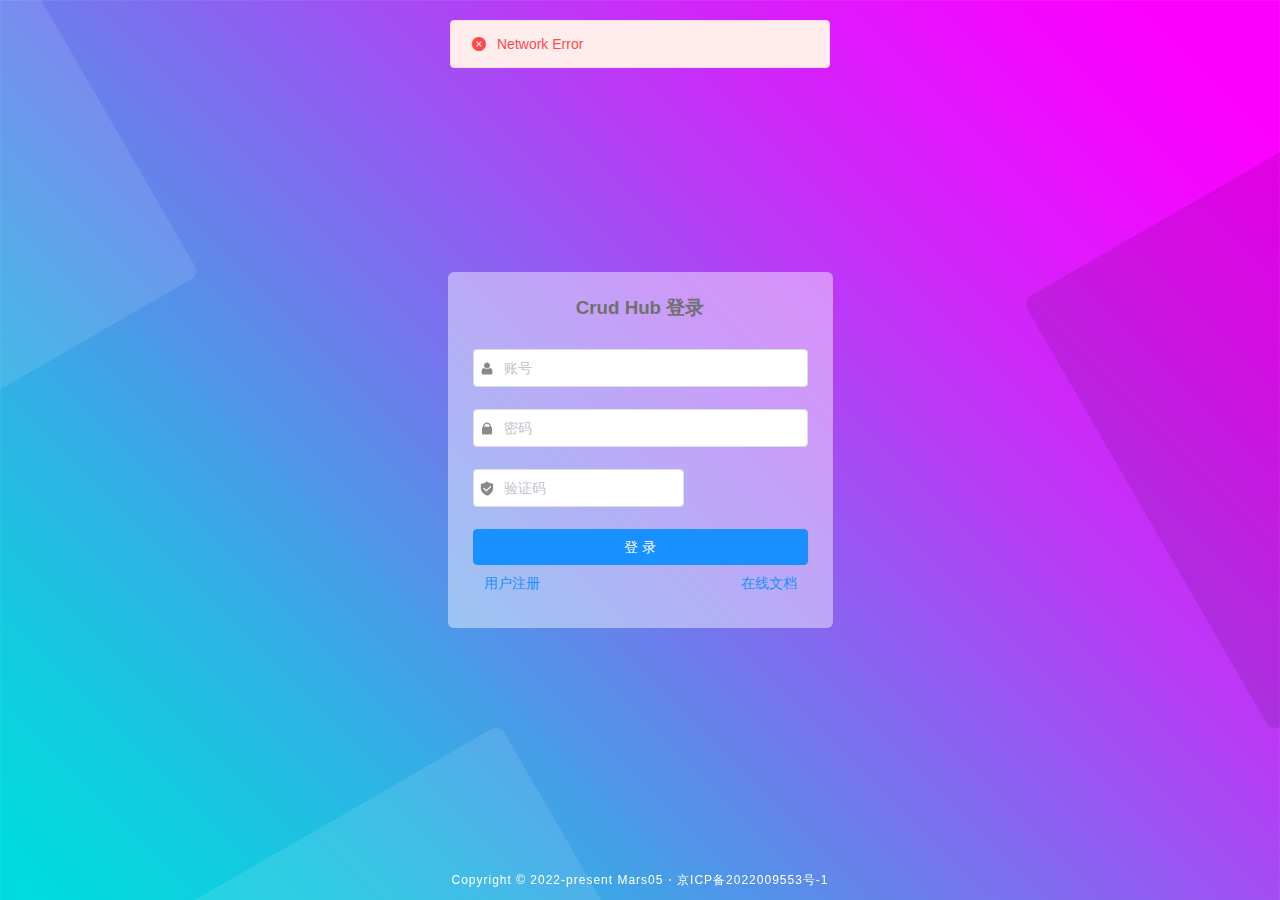
==== commit 43885b77: "登录页调整" ====
--- a/index.html
+++ b/index.html
@@ -1 +1 @@
-<!DOCTYPE html><html><head><meta charset=utf-8><meta http-equiv=X-UA-Compatible content="IE=edge,chrome=1"><meta name=renderer content=webkit><meta name=viewport content="width=device-width,initial-scale=1,maximum-scale=1,user-scalable=no"><link rel=icon href=/favicon.ico><title>Crud Hub</title><link href=/static/css/app.61564b88.css rel=preload as=style><link href=/static/css/chunk-libs.3dfb7769.css rel=preload as=style><link href=/static/js/app.8beba562.js rel=preload as=script><link href=/static/js/chunk-elementUI.1881f3a2.js rel=preload as=script><link href=/static/js/chunk-libs.cf9efcd5.js rel=preload as=script><link href=/static/css/chunk-libs.3dfb7769.css rel=stylesheet><link href=/static/css/app.61564b88.css rel=stylesheet></head><body><div id=app></div><script>(function(c){function e(e){for(var n,u,k=e[0],a=e[1],b=e[2],t=0,r=[];t<k.length;t++)u=k[t],Object.prototype.hasOwnProperty.call(h,u)&&h[u]&&r.push(h[u][0]),h[u]=0;for(n in a)Object.prototype.hasOwnProperty.call(a,n)&&(c[n]=a[n]);o&&o(e);while(r.length)r.shift()();return f.push.apply(f,b||[]),d()}function d(){for(var c,e=0;e<f.length;e++){for(var d=f[e],n=!0,u=1;u<d.length;u++){var k=d[u];0!==h[k]&&(n=!1)}n&&(f.splice(e--,1),c=a(a.s=d[0]))}return c}var n={},u={runtime:0},h={runtime:0},f=[];function k(c){return a.p+"static/js/"+({"chunk-commons":"chunk-commons"}[c]||c)+"."+{"chunk-05335b9d":"81742763","chunk-0cf3839e":"cbc7990a","chunk-118c0d47":"a619f6c9","chunk-1789ada2":"3afe2634","chunk-4fa6ef79":"bb87a47d","chunk-31b9cda4":"8e3a708a","chunk-bfa74646":"8fe91169","chunk-3ef8d08a":"abce92da","chunk-2d0c0353":"4e2e63b8","chunk-2d0c84d3":"48442b79","chunk-2d0ac416":"873befc7","chunk-11177076":"342569eb","chunk-9327e1a4":"e2eb14cd","chunk-749bcee1":"e9b35aef","chunk-c2891248":"f27a5c9c","chunk-2d0c8bf7":"1d8265ff","chunk-2d0e4e1f":"f87e83b9","chunk-2d0e944c":"cfebea55","chunk-2d20f537":"9671684d","chunk-2d2104c6":"de357814","chunk-2d2105d3":"404da312","chunk-2d210b83":"efd15c3e","chunk-2d226cab":"66024c25","chunk-2d229205":"05e987c7","chunk-2d230fe7":"3bd3f709","chunk-30ca8599":"cf02c14c","chunk-42990da2":"f99cca85","chunk-4c9ef285":"36b8e8be","chunk-5544151a":"83199554","chunk-58ada7f6":"6f61eba0","chunk-6403ec67":"7ada80b2","chunk-738b70e2":"0d5762ca","chunk-6e83591c":"a1f301fd","chunk-5164a781":"b8c02a89","chunk-4b8bf22e":"177cc9ed","chunk-71e93d33":"79d8fe49","chunk-723c8fcc":"21019909","chunk-74926326":"e9352ae2","chunk-75128e5a":"db559f0c","chunk-77f93088":"5039980f","chunk-7a8911e6":"502b6863","chunk-a6df3e9a":"86da3309","chunk-ab072dd2":"6086d052","chunk-ab13d2fa":"f4c3974b","chunk-bacc0f62":"ec1640a5","chunk-commons":"e4b911c5","chunk-09dca7c2":"cd5724e1","chunk-0e88c8ae":"a7eeb0e7","chunk-2b92603c":"6bed7181","chunk-2e0e3da6":"d77cf613","chunk-34ab429b":"709a83b7","chunk-4cb2c0f7":"b7c71858","chunk-2d0a519f":"1f6cf343","chunk-2d0f0a2e":"9b48968f","chunk-519483dc":"4e9713bb","chunk-15169e1c":"c24b8fa5","chunk-5aa126dc":"51f5234f","chunk-6ade1460":"88ddc633","chunk-cb19e330":"f3de16eb","chunk-015307b5":"db533924","chunk-341e8016":"608979ef","chunk-ff17d29a":"07291ddb","chunk-77c85877":"f54970c2","chunk-784e6b21":"1ab2bd19","chunk-82c18f5c":"b479195e","chunk-c83bf5c8":"fdfc8d6f","chunk-14e13fd2":"5b53dfa1","chunk-1c7e07ca":"22e0b393","chunk-324159a4":"6f0944d6","chunk-e0b6b12a":"5ae8a602","chunk-ce145e5e":"0343c052","chunk-ea1a22de":"33128e6f","chunk-f2a76770":"42baf96a","chunk-d2fffc7c":"428621d1","chunk-dc93e782":"22112257","chunk-e3fcb02a":"afd39fe8","chunk-f868be82":"88e2605a","chunk-9a21ec70":"e0333fa3","chunk-310bc3a1":"96961ec8","chunk-43f8ff7c":"316e893d","chunk-2d0a3196":"63e87404","chunk-2d0a3577":"a28c980f","chunk-2d0a40c8":"1f3de99c","chunk-2d0a43df":"1a22254f","chunk-2d0a4bbf":"555fc286","chunk-2d0aa90c":"40622e71","chunk-2d0aab07":"acf7f82a","chunk-2d0abc00":"5ff2801d","chunk-2d0ae937":"b9b5442e","chunk-2d0aeb45":"8c5db0e0","chunk-2d0af08c":"315697cb","chunk-2d0afa49":"1877412b","chunk-2d0b1fd5":"d8fdfeb2","chunk-2d0b21d7":"2cf4f9dc","chunk-2d0b2b36":"6061c9c6","chunk-2d0b6187":"a1c3fc3d","chunk-2d0ba136":"a8f6aefc","chunk-2d0bb267":"43343455","chunk-2d0bcec1":"c65ce173","chunk-2d0bdf38":"277d61e6","chunk-2d0bff92":"e4c76b23","chunk-2d0c0494":"cee1ed94","chunk-2d0c0a09":"f8a7dd20","chunk-2d0c1ed0":"0e19482b","chunk-2d0c4313":"ead46746","chunk-2d0c46d1":"22d49e50","chunk-2d0c4a95":"dfebeda4","chunk-2d0c512b":"de24aa15","chunk-2d0c86e3":"6e10a876","chunk-2d0c8f4c":"843329b7","chunk-2d0cf16e":"e99f1db3","chunk-2d0d056d":"f95f1e5a","chunk-2d0d0645":"b3bfe6c9","chunk-2d0d61fd":"1b41151f","chunk-2d0d7e63":"d59e9c3b","chunk-2d0dda4e":"40c052fa","chunk-2d0de971":"4c7d8295","chunk-2d0e1b57":"15edb8eb","chunk-2d0e1fbe":"1ff6bd9b","chunk-2d0e22d6":"35dfc17e","chunk-2d0e4fe5":"c9ec1478","chunk-2d0e542a":"5c2e34ff","chunk-2d0e57ec":"23d2913b","chunk-2d0e5b34":"45346696","chunk-2d0e6553":"11a1c0ca","chunk-2d0e6c86":"dcc9ee10","chunk-2d0ea098":"7215bb3b","chunk-2d0f0a11":"e9806e3d","chunk-2d208ac5":"85fe5f4b","chunk-2d208bdf":"4595fe70","chunk-2d209408":"52527139","chunk-2d20eff5":"a4caf066","chunk-2d20f745":"fd171506","chunk-2d20ff23":"0bbbe453","chunk-2d2138c7":"5d2ccad4","chunk-2d216f3b":"fb30a14d","chunk-2d217e5b":"29d8e041","chunk-2d21ab79":"884f3426","chunk-2d21b84a":"eb07a38f","chunk-2d21dcd2":"0f22d8c9","chunk-2d21f327":"9a8cbd2a","chunk-2d2214b3":"c6b28fdb","chunk-2d221799":"5afd9262","chunk-2d221814":"6e6d73f5","chunk-2d221a34":"f920e9ba","chunk-2d22502a":"16835784","chunk-2d226775":"7631a3b3","chunk-2d228ca6":"3b623978","chunk-2d229411":"8a36d2ba","chunk-2d2295e9":"176accc6","chunk-2d22c171":"5ac0d3b4","chunk-2d22c2b8":"d0c72880","chunk-2d22ca58":"506a0ee0","chunk-2d2371be":"bd2be76a","chunk-2d237ee7":"4a78580a","chunk-2d238465":"44c15e34","chunk-7459c510":"77e6345b","chunk-7498b54e":"b09034ce","chunk-7532b3ea":"17b1ec81","chunk-773f2d22":"0a132a5d","chunk-2d0e6c67":"ff7704c6"}[c]+".js"}function a(e){if(n[e])return n[e].exports;var d=n[e]={i:e,l:!1,exports:{}};return c[e].call(d.exports,d,d.exports,a),d.l=!0,d.exports}a.e=function(c){var e=[],d={"chunk-05335b9d":1,"chunk-0cf3839e":1,"chunk-118c0d47":1,"chunk-1789ada2":1,"chunk-4fa6ef79":1,"chunk-31b9cda4":1,"chunk-bfa74646":1,"chunk-3ef8d08a":1,"chunk-11177076":1,"chunk-9327e1a4":1,"chunk-749bcee1":1,"chunk-c2891248":1,"chunk-30ca8599":1,"chunk-42990da2":1,"chunk-5544151a":1,"chunk-6403ec67":1,"chunk-738b70e2":1,"chunk-4b8bf22e":1,"chunk-723c8fcc":1,"chunk-77f93088":1,"chunk-7a8911e6":1,"chunk-a6df3e9a":1,"chunk-ab072dd2":1,"chunk-ab13d2fa":1,"chunk-commons":1,"chunk-2b92603c":1,"chunk-2e0e3da6":1,"chunk-34ab429b":1,"chunk-4cb2c0f7":1,"chunk-15169e1c":1,"chunk-5aa126dc":1,"chunk-6ade1460":1,"chunk-cb19e330":1,"chunk-77c85877":1,"chunk-82c18f5c":1,"chunk-14e13fd2":1,"chunk-1c7e07ca":1,"chunk-324159a4":1,"chunk-e0b6b12a":1,"chunk-ea1a22de":1,"chunk-d2fffc7c":1,"chunk-dc93e782":1,"chunk-e3fcb02a":1,"chunk-f868be82":1};u[c]?e.push(u[c]):0!==u[c]&&d[c]&&e.push(u[c]=new Promise((function(e,d){for(var n="static/css/"+({"chunk-commons":"chunk-commons"}[c]||c)+"."+{"chunk-05335b9d":"ccfd5595","chunk-0cf3839e":"aadeb10b","chunk-118c0d47":"543e5073","chunk-1789ada2":"9b8c6c9b","chunk-4fa6ef79":"b07219de","chunk-31b9cda4":"ea170a2b","chunk-bfa74646":"cb8c5470","chunk-3ef8d08a":"81e4214a","chunk-2d0c0353":"31d6cfe0","chunk-2d0c84d3":"31d6cfe0","chunk-2d0ac416":"31d6cfe0","chunk-11177076":"7a6c56e1","chunk-9327e1a4":"c7dfc3db","chunk-749bcee1":"5caf61e0","chunk-c2891248":"7d926db9","chunk-2d0c8bf7":"31d6cfe0","chunk-2d0e4e1f":"31d6cfe0","chunk-2d0e944c":"31d6cfe0","chunk-2d20f537":"31d6cfe0","chunk-2d2104c6":"31d6cfe0","chunk-2d2105d3":"31d6cfe0","chunk-2d210b83":"31d6cfe0","chunk-2d226cab":"31d6cfe0","chunk-2d229205":"31d6cfe0","chunk-2d230fe7":"31d6cfe0","chunk-30ca8599":"b1dd7a76","chunk-42990da2":"a44d9352","chunk-4c9ef285":"31d6cfe0","chunk-5544151a":"e63fa467","chunk-58ada7f6":"31d6cfe0","chunk-6403ec67":"860218f8","chunk-738b70e2":"fc684471","chunk-6e83591c":"31d6cfe0","chunk-5164a781":"31d6cfe0","chunk-4b8bf22e":"ec525973","chunk-71e93d33":"31d6cfe0","chunk-723c8fcc":"55ec8d04","chunk-74926326":"31d6cfe0","chunk-75128e5a":"31d6cfe0","chunk-77f93088":"c62f5167","chunk-7a8911e6":"2a935342","chunk-a6df3e9a":"6b3ecdfb","chunk-ab072dd2":"c0db6044","chunk-ab13d2fa":"13a7e89e","chunk-bacc0f62":"31d6cfe0","chunk-commons":"065de85b","chunk-09dca7c2":"31d6cfe0","chunk-0e88c8ae":"31d6cfe0","chunk-2b92603c":"34500998","chunk-2e0e3da6":"fef04f82","chunk-34ab429b":"3b91cbc7","chunk-4cb2c0f7":"b4c167e9","chunk-2d0a519f":"31d6cfe0","chunk-2d0f0a2e":"31d6cfe0","chunk-519483dc":"31d6cfe0","chunk-15169e1c":"5b3acee5","chunk-5aa126dc":"06338a37","chunk-6ade1460":"c6e645e6","chunk-cb19e330":"5c443833","chunk-015307b5":"31d6cfe0","chunk-341e8016":"31d6cfe0","chunk-ff17d29a":"31d6cfe0","chunk-77c85877":"53ac87fa","chunk-784e6b21":"31d6cfe0","chunk-82c18f5c":"58542e12","chunk-c83bf5c8":"31d6cfe0","chunk-14e13fd2":"d394ba3b","chunk-1c7e07ca":"270237b0","chunk-324159a4":"3ce41559","chunk-e0b6b12a":"45a29b4c","chunk-ce145e5e":"31d6cfe0","chunk-ea1a22de":"53ac87fa","chunk-f2a76770":"31d6cfe0","chunk-d2fffc7c":"49d0364e","chunk-dc93e782":"d35d2a83","chunk-e3fcb02a":"ea384f06","chunk-f868be82":"1fc537f3","chunk-9a21ec70":"31d6cfe0","chunk-310bc3a1":"31d6cfe0","chunk-43f8ff7c":"31d6cfe0","chunk-2d0a3196":"31d6cfe0","chunk-2d0a3577":"31d6cfe0","chunk-2d0a40c8":"31d6cfe0","chunk-2d0a43df":"31d6cfe0","chunk-2d0a4bbf":"31d6cfe0","chunk-2d0aa90c":"31d6cfe0","chunk-2d0aab07":"31d6cfe0","chunk-2d0abc00":"31d6cfe0","chunk-2d0ae937":"31d6cfe0","chunk-2d0aeb45":"31d6cfe0","chunk-2d0af08c":"31d6cfe0","chunk-2d0afa49":"31d6cfe0","chunk-2d0b1fd5":"31d6cfe0","chunk-2d0b21d7":"31d6cfe0","chunk-2d0b2b36":"31d6cfe0","chunk-2d0b6187":"31d6cfe0","chunk-2d0ba136":"31d6cfe0","chunk-2d0bb267":"31d6cfe0","chunk-2d0bcec1":"31d6cfe0","chunk-2d0bdf38":"31d6cfe0","chunk-2d0bff92":"31d6cfe0","chunk-2d0c0494":"31d6cfe0","chunk-2d0c0a09":"31d6cfe0","chunk-2d0c1ed0":"31d6cfe0","chunk-2d0c4313":"31d6cfe0","chunk-2d0c46d1":"31d6cfe0","chunk-2d0c4a95":"31d6cfe0","chunk-2d0c512b":"31d6cfe0","chunk-2d0c86e3":"31d6cfe0","chunk-2d0c8f4c":"31d6cfe0","chunk-2d0cf16e":"31d6cfe0","chunk-2d0d056d":"31d6cfe0","chunk-2d0d0645":"31d6cfe0","chunk-2d0d61fd":"31d6cfe0","chunk-2d0d7e63":"31d6cfe0","chunk-2d0dda4e":"31d6cfe0","chunk-2d0de971":"31d6cfe0","chunk-2d0e1b57":"31d6cfe0","chunk-2d0e1fbe":"31d6cfe0","chunk-2d0e22d6":"31d6cfe0","chunk-2d0e4fe5":"31d6cfe0","chunk-2d0e542a":"31d6cfe0","chunk-2d0e57ec":"31d6cfe0","chunk-2d0e5b34":"31d6cfe0","chunk-2d0e6553":"31d6cfe0","chunk-2d0e6c86":"31d6cfe0","chunk-2d0ea098":"31d6cfe0","chunk-2d0f0a11":"31d6cfe0","chunk-2d208ac5":"31d6cfe0","chunk-2d208bdf":"31d6cfe0","chunk-2d209408":"31d6cfe0","chunk-2d20eff5":"31d6cfe0","chunk-2d20f745":"31d6cfe0","chunk-2d20ff23":"31d6cfe0","chunk-2d2138c7":"31d6cfe0","chunk-2d216f3b":"31d6cfe0","chunk-2d217e5b":"31d6cfe0","chunk-2d21ab79":"31d6cfe0","chunk-2d21b84a":"31d6cfe0","chunk-2d21dcd2":"31d6cfe0","chunk-2d21f327":"31d6cfe0","chunk-2d2214b3":"31d6cfe0","chunk-2d221799":"31d6cfe0","chunk-2d221814":"31d6cfe0","chunk-2d221a34":"31d6cfe0","chunk-2d22502a":"31d6cfe0","chunk-2d226775":"31d6cfe0","chunk-2d228ca6":"31d6cfe0","chunk-2d229411":"31d6cfe0","chunk-2d2295e9":"31d6cfe0","chunk-2d22c171":"31d6cfe0","chunk-2d22c2b8":"31d6cfe0","chunk-2d22ca58":"31d6cfe0","chunk-2d2371be":"31d6cfe0","chunk-2d237ee7":"31d6cfe0","chunk-2d238465":"31d6cfe0","chunk-7459c510":"31d6cfe0","chunk-7498b54e":"31d6cfe0","chunk-7532b3ea":"31d6cfe0","chunk-773f2d22":"31d6cfe0","chunk-2d0e6c67":"31d6cfe0"}[c]+".css",h=a.p+n,f=document.getElementsByTagName("link"),k=0;k<f.length;k++){var b=f[k],t=b.getAttribute("data-href")||b.getAttribute("href");if("stylesheet"===b.rel&&(t===n||t===h))return e()}var r=document.getElementsByTagName("style");for(k=0;k<r.length;k++){b=r[k],t=b.getAttribute("data-href");if(t===n||t===h)return e()}var o=document.createElement("link");o.rel="stylesheet",o.type="text/css",o.onload=e,o.onerror=function(e){var n=e&&e.target&&e.target.src||h,f=new Error("Loading CSS chunk "+c+" failed.\n("+n+")");f.code="CSS_CHUNK_LOAD_FAILED",f.request=n,delete u[c],o.parentNode.removeChild(o),d(f)},o.href=h;var i=document.getElementsByTagName("head")[0];i.appendChild(o)})).then((function(){u[c]=0})));var n=h[c];if(0!==n)if(n)e.push(n[2]);else{var f=new Promise((function(e,d){n=h[c]=[e,d]}));e.push(n[2]=f);var b,t=document.createElement("script");t.charset="utf-8",t.timeout=120,a.nc&&t.setAttribute("nonce",a.nc),t.src=k(c);var r=new Error;b=function(e){t.onerror=t.onload=null,clearTimeout(o);var d=h[c];if(0!==d){if(d){var n=e&&("load"===e.type?"missing":e.type),u=e&&e.target&&e.target.src;r.message="Loading chunk "+c+" failed.\n("+n+": "+u+")",r.name="ChunkLoadError",r.type=n,r.request=u,d[1](r)}h[c]=void 0}};var o=setTimeout((function(){b({type:"timeout",target:t})}),12e4);t.onerror=t.onload=b,document.head.appendChild(t)}return Promise.all(e)},a.m=c,a.c=n,a.d=function(c,e,d){a.o(c,e)||Object.defineProperty(c,e,{enumerable:!0,get:d})},a.r=function(c){"undefined"!==typeof Symbol&&Symbol.toStringTag&&Object.defineProperty(c,Symbol.toStringTag,{value:"Module"}),Object.defineProperty(c,"__esModule",{value:!0})},a.t=function(c,e){if(1&e&&(c=a(c)),8&e)return c;if(4&e&&"object"===typeof c&&c&&c.__esModule)return c;var d=Object.create(null);if(a.r(d),Object.defineProperty(d,"default",{enumerable:!0,value:c}),2&e&&"string"!=typeof c)for(var n in c)a.d(d,n,function(e){return c[e]}.bind(null,n));return d},a.n=function(c){var e=c&&c.__esModule?function(){return c["default"]}:function(){return c};return a.d(e,"a",e),e},a.o=function(c,e){return Object.prototype.hasOwnProperty.call(c,e)},a.p="/",a.oe=function(c){throw console.error(c),c};var b=window["webpackJsonp"]=window["webpackJsonp"]||[],t=b.push.bind(b);b.push=e,b=b.slice();for(var r=0;r<b.length;r++)e(b[r]);var o=t;d()})([]);</script><script src=/static/js/chunk-elementUI.1881f3a2.js></script><script src=/static/js/chunk-libs.cf9efcd5.js></script><script src=/static/js/app.8beba562.js></script></body></html>+<!DOCTYPE html><html><head><meta charset=utf-8><meta http-equiv=X-UA-Compatible content="IE=edge,chrome=1"><meta name=renderer content=webkit><meta name=viewport content="width=device-width,initial-scale=1,maximum-scale=1,user-scalable=no"><meta name=Keywords content="Crud Hub,crudhub,crud-hub,代码生成,项目生成"><meta name=description content="Crud Hub 是一个代码生成平台。可以用来在线管理你的模板代码，并结合IDEA、Vscode等插件帮助大佬们快速生成增删改查代码。Crud Hub 旨在帮助广大新生代农民工在码砖时，能码出规范、码出高效、码出对未来美好生活的向往！"><link rel=icon href=/favicon.ico><title>Crud Hub</title><link href=/static/css/app.61564b88.css rel=preload as=style><link href=/static/css/chunk-libs.3dfb7769.css rel=preload as=style><link href=/static/js/app.ee538309.js rel=preload as=script><link href=/static/js/chunk-elementUI.1881f3a2.js rel=preload as=script><link href=/static/js/chunk-libs.cf9efcd5.js rel=preload as=script><link href=/static/css/chunk-libs.3dfb7769.css rel=stylesheet><link href=/static/css/app.61564b88.css rel=stylesheet></head><body><div id=app></div><script>(function(c){function e(e){for(var n,u,k=e[0],a=e[1],b=e[2],t=0,r=[];t<k.length;t++)u=k[t],Object.prototype.hasOwnProperty.call(h,u)&&h[u]&&r.push(h[u][0]),h[u]=0;for(n in a)Object.prototype.hasOwnProperty.call(a,n)&&(c[n]=a[n]);o&&o(e);while(r.length)r.shift()();return f.push.apply(f,b||[]),d()}function d(){for(var c,e=0;e<f.length;e++){for(var d=f[e],n=!0,u=1;u<d.length;u++){var k=d[u];0!==h[k]&&(n=!1)}n&&(f.splice(e--,1),c=a(a.s=d[0]))}return c}var n={},u={runtime:0},h={runtime:0},f=[];function k(c){return a.p+"static/js/"+({"chunk-commons":"chunk-commons"}[c]||c)+"."+{"chunk-05335b9d":"398cf36b","chunk-0cf3839e":"cbc7990a","chunk-118c0d47":"a619f6c9","chunk-1789ada2":"3afe2634","chunk-4fa6ef79":"bb87a47d","chunk-31b9cda4":"8e3a708a","chunk-bfa74646":"8fe91169","chunk-3ef8d08a":"abce92da","chunk-2d0c0353":"4e2e63b8","chunk-2d0c84d3":"48442b79","chunk-2d0ac416":"873befc7","chunk-11177076":"342569eb","chunk-9327e1a4":"e2eb14cd","chunk-749bcee1":"e9b35aef","chunk-c2891248":"f27a5c9c","chunk-2d0c8bf7":"1d8265ff","chunk-2d0e4e1f":"f87e83b9","chunk-2d0e944c":"cfebea55","chunk-2d20f537":"9671684d","chunk-2d2104c6":"de357814","chunk-2d2105d3":"404da312","chunk-2d210b83":"efd15c3e","chunk-2d226cab":"66024c25","chunk-2d229205":"05e987c7","chunk-2d230fe7":"3bd3f709","chunk-30ca8599":"cf02c14c","chunk-35113cc6":"bbd2d6f6","chunk-42990da2":"f99cca85","chunk-4c9ef285":"36b8e8be","chunk-5544151a":"9784acc5","chunk-58ada7f6":"6f61eba0","chunk-6403ec67":"7ada80b2","chunk-738b70e2":"0d5762ca","chunk-6e83591c":"a1f301fd","chunk-5164a781":"b8c02a89","chunk-4b8bf22e":"177cc9ed","chunk-71e93d33":"79d8fe49","chunk-723c8fcc":"21019909","chunk-74926326":"e9352ae2","chunk-75128e5a":"db559f0c","chunk-77f93088":"5039980f","chunk-7a8911e6":"502b6863","chunk-a6df3e9a":"86da3309","chunk-ab072dd2":"6086d052","chunk-ab13d2fa":"f4c3974b","chunk-bacc0f62":"ec1640a5","chunk-commons":"3a79bcb7","chunk-09dca7c2":"d093bb0f","chunk-0e88c8ae":"24766664","chunk-2b92603c":"6bed7181","chunk-2e0e3da6":"d77cf613","chunk-34ab429b":"709a83b7","chunk-4cb2c0f7":"b7c71858","chunk-2d0a519f":"1f6cf343","chunk-2d0f0a2e":"9b48968f","chunk-519483dc":"4e9713bb","chunk-15169e1c":"c24b8fa5","chunk-5aa126dc":"51f5234f","chunk-6ade1460":"88ddc633","chunk-cb19e330":"f3de16eb","chunk-015307b5":"5509d4bc","chunk-341e8016":"4726e24e","chunk-ff17d29a":"36f373b0","chunk-77c85877":"f54970c2","chunk-784e6b21":"0ef5ea98","chunk-82c18f5c":"36261bbd","chunk-c83bf5c8":"fdfc8d6f","chunk-14e13fd2":"5b53dfa1","chunk-1c7e07ca":"22e0b393","chunk-324159a4":"6f0944d6","chunk-e0b6b12a":"5ae8a602","chunk-ce145e5e":"f06675dd","chunk-ea1a22de":"610663b7","chunk-f2a76770":"15f6f4b0","chunk-dc93e782":"22112257","chunk-e3fcb02a":"afd39fe8","chunk-f868be82":"88e2605a","chunk-9a21ec70":"e0333fa3","chunk-310bc3a1":"96961ec8","chunk-43f8ff7c":"316e893d","chunk-2d0a3196":"63e87404","chunk-2d0a3577":"a28c980f","chunk-2d0a40c8":"1f3de99c","chunk-2d0a43df":"1a22254f","chunk-2d0a4bbf":"555fc286","chunk-2d0aa90c":"40622e71","chunk-2d0aab07":"acf7f82a","chunk-2d0abc00":"5ff2801d","chunk-2d0ae937":"b9b5442e","chunk-2d0aeb45":"8c5db0e0","chunk-2d0af08c":"315697cb","chunk-2d0afa49":"1877412b","chunk-2d0b1fd5":"d8fdfeb2","chunk-2d0b21d7":"2cf4f9dc","chunk-2d0b2b36":"6061c9c6","chunk-2d0b6187":"a1c3fc3d","chunk-2d0ba136":"a8f6aefc","chunk-2d0bb267":"43343455","chunk-2d0bcec1":"c65ce173","chunk-2d0bdf38":"277d61e6","chunk-2d0bff92":"e4c76b23","chunk-2d0c0494":"cee1ed94","chunk-2d0c0a09":"f8a7dd20","chunk-2d0c1ed0":"0e19482b","chunk-2d0c4313":"ead46746","chunk-2d0c46d1":"22d49e50","chunk-2d0c4a95":"dfebeda4","chunk-2d0c512b":"de24aa15","chunk-2d0c86e3":"6e10a876","chunk-2d0c8f4c":"843329b7","chunk-2d0cf16e":"e99f1db3","chunk-2d0d056d":"f95f1e5a","chunk-2d0d0645":"b3bfe6c9","chunk-2d0d61fd":"1b41151f","chunk-2d0d7e63":"d59e9c3b","chunk-2d0dda4e":"40c052fa","chunk-2d0de971":"4c7d8295","chunk-2d0e1b57":"15edb8eb","chunk-2d0e1fbe":"1ff6bd9b","chunk-2d0e22d6":"35dfc17e","chunk-2d0e4fe5":"c9ec1478","chunk-2d0e542a":"5c2e34ff","chunk-2d0e57ec":"23d2913b","chunk-2d0e5b34":"45346696","chunk-2d0e6553":"11a1c0ca","chunk-2d0e6c86":"dcc9ee10","chunk-2d0ea098":"7215bb3b","chunk-2d0f0a11":"e9806e3d","chunk-2d208ac5":"85fe5f4b","chunk-2d208bdf":"4595fe70","chunk-2d209408":"52527139","chunk-2d20eff5":"a4caf066","chunk-2d20f745":"fd171506","chunk-2d20ff23":"0bbbe453","chunk-2d2138c7":"5d2ccad4","chunk-2d216f3b":"fb30a14d","chunk-2d217e5b":"29d8e041","chunk-2d21ab79":"884f3426","chunk-2d21b84a":"eb07a38f","chunk-2d21dcd2":"0f22d8c9","chunk-2d21f327":"9a8cbd2a","chunk-2d2214b3":"c6b28fdb","chunk-2d221799":"5afd9262","chunk-2d221814":"6e6d73f5","chunk-2d221a34":"f920e9ba","chunk-2d22502a":"16835784","chunk-2d226775":"7631a3b3","chunk-2d228ca6":"3b623978","chunk-2d229411":"8a36d2ba","chunk-2d2295e9":"176accc6","chunk-2d22c171":"5ac0d3b4","chunk-2d22c2b8":"d0c72880","chunk-2d22ca58":"506a0ee0","chunk-2d2371be":"bd2be76a","chunk-2d237ee7":"4a78580a","chunk-2d238465":"44c15e34","chunk-7459c510":"77e6345b","chunk-7498b54e":"b09034ce","chunk-7532b3ea":"17b1ec81","chunk-773f2d22":"0a132a5d","chunk-2d0e6c67":"ff7704c6"}[c]+".js"}function a(e){if(n[e])return n[e].exports;var d=n[e]={i:e,l:!1,exports:{}};return c[e].call(d.exports,d,d.exports,a),d.l=!0,d.exports}a.e=function(c){var e=[],d={"chunk-05335b9d":1,"chunk-0cf3839e":1,"chunk-118c0d47":1,"chunk-1789ada2":1,"chunk-4fa6ef79":1,"chunk-31b9cda4":1,"chunk-bfa74646":1,"chunk-3ef8d08a":1,"chunk-11177076":1,"chunk-9327e1a4":1,"chunk-749bcee1":1,"chunk-c2891248":1,"chunk-30ca8599":1,"chunk-35113cc6":1,"chunk-42990da2":1,"chunk-5544151a":1,"chunk-6403ec67":1,"chunk-738b70e2":1,"chunk-4b8bf22e":1,"chunk-723c8fcc":1,"chunk-77f93088":1,"chunk-7a8911e6":1,"chunk-a6df3e9a":1,"chunk-ab072dd2":1,"chunk-ab13d2fa":1,"chunk-commons":1,"chunk-2b92603c":1,"chunk-2e0e3da6":1,"chunk-34ab429b":1,"chunk-4cb2c0f7":1,"chunk-15169e1c":1,"chunk-5aa126dc":1,"chunk-6ade1460":1,"chunk-cb19e330":1,"chunk-77c85877":1,"chunk-82c18f5c":1,"chunk-14e13fd2":1,"chunk-1c7e07ca":1,"chunk-324159a4":1,"chunk-e0b6b12a":1,"chunk-ea1a22de":1,"chunk-dc93e782":1,"chunk-e3fcb02a":1,"chunk-f868be82":1};u[c]?e.push(u[c]):0!==u[c]&&d[c]&&e.push(u[c]=new Promise((function(e,d){for(var n="static/css/"+({"chunk-commons":"chunk-commons"}[c]||c)+"."+{"chunk-05335b9d":"ccfd5595","chunk-0cf3839e":"aadeb10b","chunk-118c0d47":"543e5073","chunk-1789ada2":"9b8c6c9b","chunk-4fa6ef79":"b07219de","chunk-31b9cda4":"ea170a2b","chunk-bfa74646":"cb8c5470","chunk-3ef8d08a":"81e4214a","chunk-2d0c0353":"31d6cfe0","chunk-2d0c84d3":"31d6cfe0","chunk-2d0ac416":"31d6cfe0","chunk-11177076":"7a6c56e1","chunk-9327e1a4":"c7dfc3db","chunk-749bcee1":"5caf61e0","chunk-c2891248":"7d926db9","chunk-2d0c8bf7":"31d6cfe0","chunk-2d0e4e1f":"31d6cfe0","chunk-2d0e944c":"31d6cfe0","chunk-2d20f537":"31d6cfe0","chunk-2d2104c6":"31d6cfe0","chunk-2d2105d3":"31d6cfe0","chunk-2d210b83":"31d6cfe0","chunk-2d226cab":"31d6cfe0","chunk-2d229205":"31d6cfe0","chunk-2d230fe7":"31d6cfe0","chunk-30ca8599":"b1dd7a76","chunk-35113cc6":"104b016b","chunk-42990da2":"a44d9352","chunk-4c9ef285":"31d6cfe0","chunk-5544151a":"cd16cbfd","chunk-58ada7f6":"31d6cfe0","chunk-6403ec67":"860218f8","chunk-738b70e2":"fc684471","chunk-6e83591c":"31d6cfe0","chunk-5164a781":"31d6cfe0","chunk-4b8bf22e":"ec525973","chunk-71e93d33":"31d6cfe0","chunk-723c8fcc":"55ec8d04","chunk-74926326":"31d6cfe0","chunk-75128e5a":"31d6cfe0","chunk-77f93088":"c62f5167","chunk-7a8911e6":"2a935342","chunk-a6df3e9a":"6b3ecdfb","chunk-ab072dd2":"c0db6044","chunk-ab13d2fa":"13a7e89e","chunk-bacc0f62":"31d6cfe0","chunk-commons":"065de85b","chunk-09dca7c2":"31d6cfe0","chunk-0e88c8ae":"31d6cfe0","chunk-2b92603c":"34500998","chunk-2e0e3da6":"fef04f82","chunk-34ab429b":"3b91cbc7","chunk-4cb2c0f7":"b4c167e9","chunk-2d0a519f":"31d6cfe0","chunk-2d0f0a2e":"31d6cfe0","chunk-519483dc":"31d6cfe0","chunk-15169e1c":"5b3acee5","chunk-5aa126dc":"06338a37","chunk-6ade1460":"c6e645e6","chunk-cb19e330":"5c443833","chunk-015307b5":"31d6cfe0","chunk-341e8016":"31d6cfe0","chunk-ff17d29a":"31d6cfe0","chunk-77c85877":"53ac87fa","chunk-784e6b21":"31d6cfe0","chunk-82c18f5c":"58542e12","chunk-c83bf5c8":"31d6cfe0","chunk-14e13fd2":"d394ba3b","chunk-1c7e07ca":"270237b0","chunk-324159a4":"3ce41559","chunk-e0b6b12a":"45a29b4c","chunk-ce145e5e":"31d6cfe0","chunk-ea1a22de":"53ac87fa","chunk-f2a76770":"31d6cfe0","chunk-dc93e782":"d35d2a83","chunk-e3fcb02a":"ea384f06","chunk-f868be82":"1fc537f3","chunk-9a21ec70":"31d6cfe0","chunk-310bc3a1":"31d6cfe0","chunk-43f8ff7c":"31d6cfe0","chunk-2d0a3196":"31d6cfe0","chunk-2d0a3577":"31d6cfe0","chunk-2d0a40c8":"31d6cfe0","chunk-2d0a43df":"31d6cfe0","chunk-2d0a4bbf":"31d6cfe0","chunk-2d0aa90c":"31d6cfe0","chunk-2d0aab07":"31d6cfe0","chunk-2d0abc00":"31d6cfe0","chunk-2d0ae937":"31d6cfe0","chunk-2d0aeb45":"31d6cfe0","chunk-2d0af08c":"31d6cfe0","chunk-2d0afa49":"31d6cfe0","chunk-2d0b1fd5":"31d6cfe0","chunk-2d0b21d7":"31d6cfe0","chunk-2d0b2b36":"31d6cfe0","chunk-2d0b6187":"31d6cfe0","chunk-2d0ba136":"31d6cfe0","chunk-2d0bb267":"31d6cfe0","chunk-2d0bcec1":"31d6cfe0","chunk-2d0bdf38":"31d6cfe0","chunk-2d0bff92":"31d6cfe0","chunk-2d0c0494":"31d6cfe0","chunk-2d0c0a09":"31d6cfe0","chunk-2d0c1ed0":"31d6cfe0","chunk-2d0c4313":"31d6cfe0","chunk-2d0c46d1":"31d6cfe0","chunk-2d0c4a95":"31d6cfe0","chunk-2d0c512b":"31d6cfe0","chunk-2d0c86e3":"31d6cfe0","chunk-2d0c8f4c":"31d6cfe0","chunk-2d0cf16e":"31d6cfe0","chunk-2d0d056d":"31d6cfe0","chunk-2d0d0645":"31d6cfe0","chunk-2d0d61fd":"31d6cfe0","chunk-2d0d7e63":"31d6cfe0","chunk-2d0dda4e":"31d6cfe0","chunk-2d0de971":"31d6cfe0","chunk-2d0e1b57":"31d6cfe0","chunk-2d0e1fbe":"31d6cfe0","chunk-2d0e22d6":"31d6cfe0","chunk-2d0e4fe5":"31d6cfe0","chunk-2d0e542a":"31d6cfe0","chunk-2d0e57ec":"31d6cfe0","chunk-2d0e5b34":"31d6cfe0","chunk-2d0e6553":"31d6cfe0","chunk-2d0e6c86":"31d6cfe0","chunk-2d0ea098":"31d6cfe0","chunk-2d0f0a11":"31d6cfe0","chunk-2d208ac5":"31d6cfe0","chunk-2d208bdf":"31d6cfe0","chunk-2d209408":"31d6cfe0","chunk-2d20eff5":"31d6cfe0","chunk-2d20f745":"31d6cfe0","chunk-2d20ff23":"31d6cfe0","chunk-2d2138c7":"31d6cfe0","chunk-2d216f3b":"31d6cfe0","chunk-2d217e5b":"31d6cfe0","chunk-2d21ab79":"31d6cfe0","chunk-2d21b84a":"31d6cfe0","chunk-2d21dcd2":"31d6cfe0","chunk-2d21f327":"31d6cfe0","chunk-2d2214b3":"31d6cfe0","chunk-2d221799":"31d6cfe0","chunk-2d221814":"31d6cfe0","chunk-2d221a34":"31d6cfe0","chunk-2d22502a":"31d6cfe0","chunk-2d226775":"31d6cfe0","chunk-2d228ca6":"31d6cfe0","chunk-2d229411":"31d6cfe0","chunk-2d2295e9":"31d6cfe0","chunk-2d22c171":"31d6cfe0","chunk-2d22c2b8":"31d6cfe0","chunk-2d22ca58":"31d6cfe0","chunk-2d2371be":"31d6cfe0","chunk-2d237ee7":"31d6cfe0","chunk-2d238465":"31d6cfe0","chunk-7459c510":"31d6cfe0","chunk-7498b54e":"31d6cfe0","chunk-7532b3ea":"31d6cfe0","chunk-773f2d22":"31d6cfe0","chunk-2d0e6c67":"31d6cfe0"}[c]+".css",h=a.p+n,f=document.getElementsByTagName("link"),k=0;k<f.length;k++){var b=f[k],t=b.getAttribute("data-href")||b.getAttribute("href");if("stylesheet"===b.rel&&(t===n||t===h))return e()}var r=document.getElementsByTagName("style");for(k=0;k<r.length;k++){b=r[k],t=b.getAttribute("data-href");if(t===n||t===h)return e()}var o=document.createElement("link");o.rel="stylesheet",o.type="text/css",o.onload=e,o.onerror=function(e){var n=e&&e.target&&e.target.src||h,f=new Error("Loading CSS chunk "+c+" failed.\n("+n+")");f.code="CSS_CHUNK_LOAD_FAILED",f.request=n,delete u[c],o.parentNode.removeChild(o),d(f)},o.href=h;var i=document.getElementsByTagName("head")[0];i.appendChild(o)})).then((function(){u[c]=0})));var n=h[c];if(0!==n)if(n)e.push(n[2]);else{var f=new Promise((function(e,d){n=h[c]=[e,d]}));e.push(n[2]=f);var b,t=document.createElement("script");t.charset="utf-8",t.timeout=120,a.nc&&t.setAttribute("nonce",a.nc),t.src=k(c);var r=new Error;b=function(e){t.onerror=t.onload=null,clearTimeout(o);var d=h[c];if(0!==d){if(d){var n=e&&("load"===e.type?"missing":e.type),u=e&&e.target&&e.target.src;r.message="Loading chunk "+c+" failed.\n("+n+": "+u+")",r.name="ChunkLoadError",r.type=n,r.request=u,d[1](r)}h[c]=void 0}};var o=setTimeout((function(){b({type:"timeout",target:t})}),12e4);t.onerror=t.onload=b,document.head.appendChild(t)}return Promise.all(e)},a.m=c,a.c=n,a.d=function(c,e,d){a.o(c,e)||Object.defineProperty(c,e,{enumerable:!0,get:d})},a.r=function(c){"undefined"!==typeof Symbol&&Symbol.toStringTag&&Object.defineProperty(c,Symbol.toStringTag,{value:"Module"}),Object.defineProperty(c,"__esModule",{value:!0})},a.t=function(c,e){if(1&e&&(c=a(c)),8&e)return c;if(4&e&&"object"===typeof c&&c&&c.__esModule)return c;var d=Object.create(null);if(a.r(d),Object.defineProperty(d,"default",{enumerable:!0,value:c}),2&e&&"string"!=typeof c)for(var n in c)a.d(d,n,function(e){return c[e]}.bind(null,n));return d},a.n=function(c){var e=c&&c.__esModule?function(){return c["default"]}:function(){return c};return a.d(e,"a",e),e},a.o=function(c,e){return Object.prototype.hasOwnProperty.call(c,e)},a.p="/",a.oe=function(c){throw console.error(c),c};var b=window["webpackJsonp"]=window["webpackJsonp"]||[],t=b.push.bind(b);b.push=e,b=b.slice();for(var r=0;r<b.length;r++)e(b[r]);var o=t;d()})([]);</script><script src=/static/js/chunk-elementUI.1881f3a2.js></script><script src=/static/js/chunk-libs.cf9efcd5.js></script><script src=/static/js/app.ee538309.js></script></body></html>